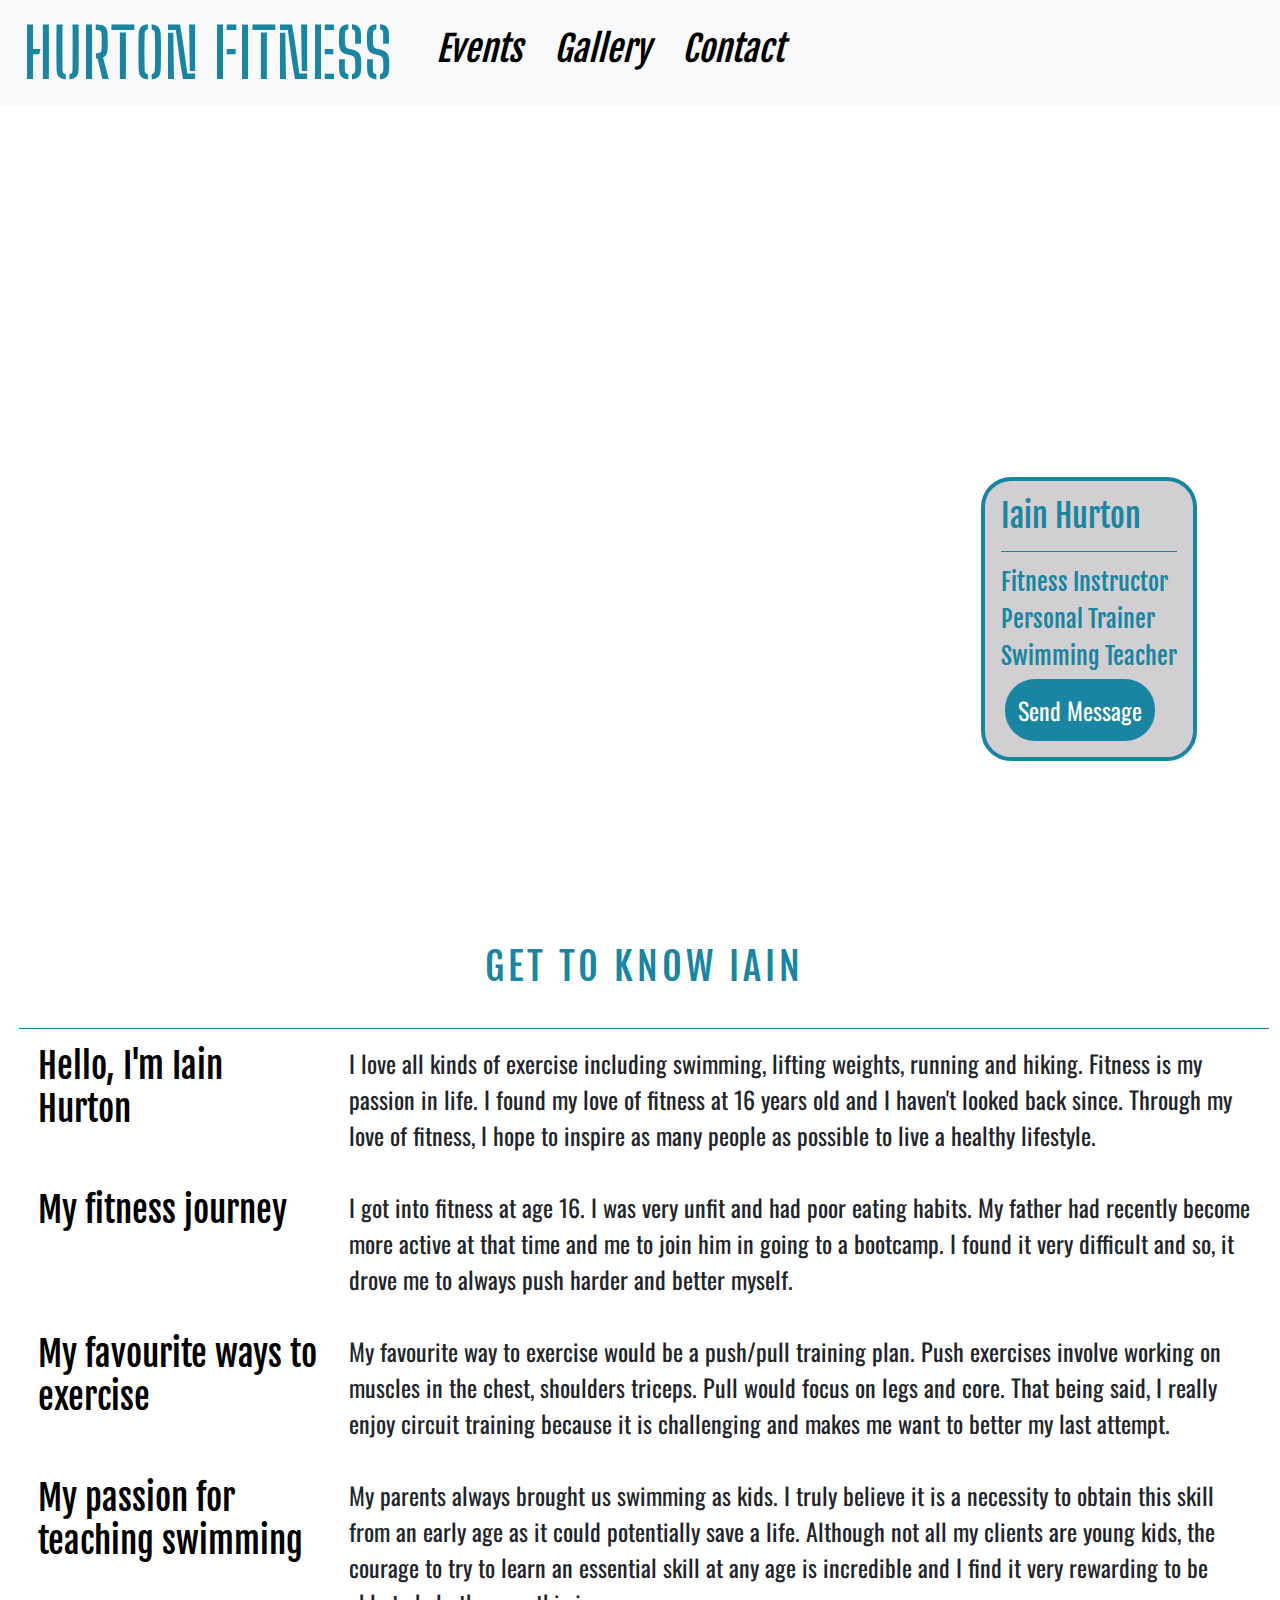
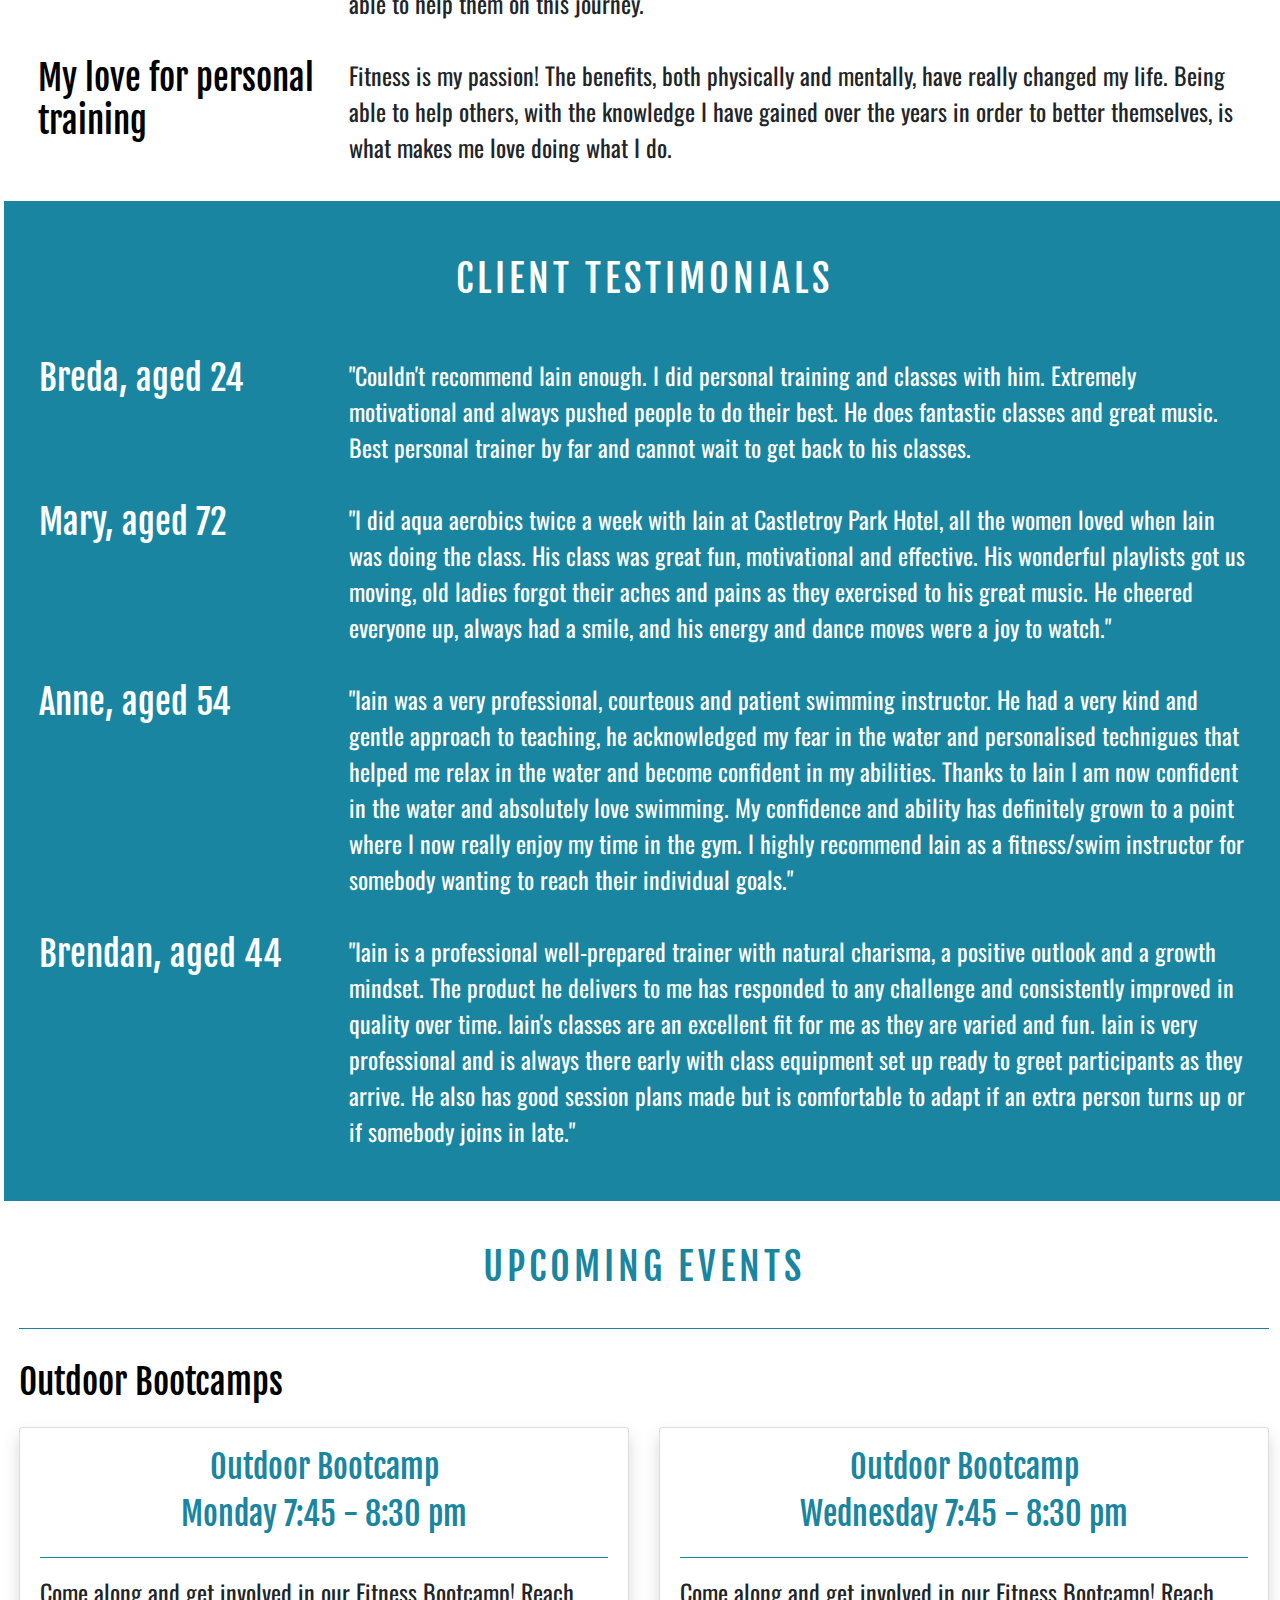
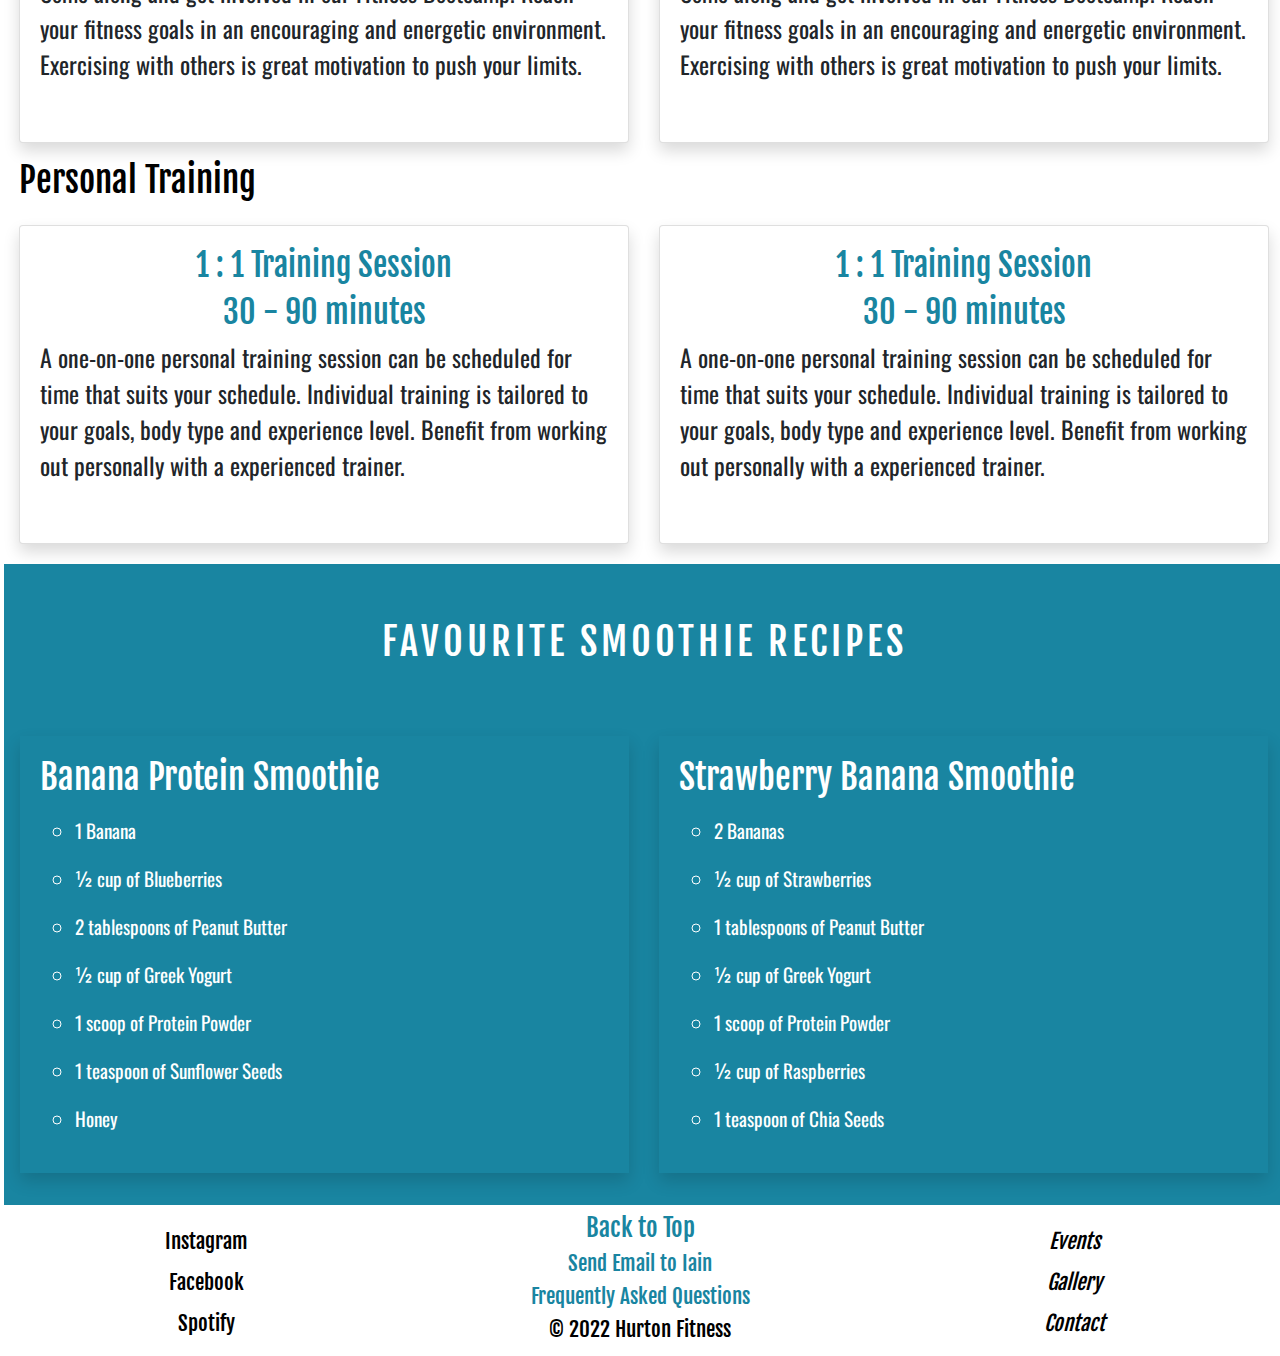
==== index.html @ 995b6e82 "Added FAQ page" ====
<!DOCTYPE html>
<html lang="en">

<head>
    <meta charset="UTF-8">
    <meta content="width=device-width, initial-scale=1.0" name="viewport">
    <meta name="description" content="Iain Hurton Fitness" />
    <meta name="keywords" content="fitness, iain, hurton, work, exercise, health" />
    <link rel="stylesheet" href="https://stackpath.bootstrapcdn.com/bootstrap/4.4.1/css/bootstrap.min.css" integrity="sha384-Vkoo8x4CGsO3+Hhxv8T/Q5PaXtkKtu6ug5TOeNV6gBiFeWPGFN9MuhOf23Q9Ifjh" crossorigin="anonymous">
    <link rel="stylesheet" href="https://use.fontawesome.com/releases/v5.15.4/css/all.css" integrity="sha384-DyZ88mC6Up2uqS4h/KRgHuoeGwBcD4Ng9SiP4dIRy0EXTlnuz47vAwmeGwVChigm" crossorigin="anonymous">
    <link href="assets/css/style.css" rel="stylesheet" type="text/css">
    <script src="https://code.jquery.com/jquery-3.4.1.slim.min.js">
    </script>
    <script src="https://cdn.jsdelivr.net/npm/popper.js@1.16.0/dist/umd/popper.min.js">
    </script>
    <link rel="stylesheet" href="https://cdnjs.cloudflare.com/ajax/libs/hover.css/2.1.1/css/hover-min.css" type="text/css" />
    <title>Hurton Fitness | Home</title>
</head>

<body>
    <!--=========== logo & nav bar -->
    <header>
        <nav class="navbar navbar-expand-lg navbar-light bg-light">
            <a href="index.html" id="logo">
                <h1 class="logo-style m-1">Hurton Fitness</h1>
            </a> <button aria-controls="navbarNav" aria-expanded="false" aria-label="Toggle navigation" class="navbar-toggler" data-target="#navbarNav" data-toggle="collapse" type="button"><span class="navbar-toggler-icon"></span></button>
            <div class="collapse navbar-collapse" id="navbarNav">
                <ul class="navbar-nav" id="top">
                    <li class="nav-item mr-3">
                        <a class="nav-link hvr-grow" href="events.html">
                            <h3><i class="fas fa-calendar-day"> Events</i></h3>
                        </a>
                    </li>
                    <li class="nav-item mr-3">
                        <a class="nav-link hvr-grow" href="gallery.html">
                            <h3><i class="fas fa-camera-retro"> Gallery</i></h3>
                        </a>
                    </li>
                    <li class="nav-item mr-3">
                        <a class="nav-link hvr-grow" href="contact.html">
                            <h3><i class="fas fa-envelope"> Contact</i></h3>
                        </a>
                    </li>
                </ul>
            </div>
        </nav>
    </header>

    <!--================ cover section -->
    <section id="cover-section">
        <div id="cover-image">
            <!--================= cover-text -->
            <div id="cover-text">
                <h4>Iain Hurton</h4>
                <hr>
                <h5>Fitness Instructor</h5>
                <h5>Personal Trainer</h5>
                <h5> Swimming Teacher</h5>
                <a href="https://www.instagram.com/hurtonsfitness/?hl=en" target="_blank" class="call-to-action mx-1 btn"><i class="fab fa-instagram"></i> Send Message</a>
            </div>
        </div>
    </section>

    <!--========== about -->
    <section class="about-section container-fluid m-1">
        <h2><i class="fa fa-heartbeat"></i> Get to Know Iain</h2>
        <hr>
        <div class="row m-1">
            <div class="col-12 col-md-3">
                <h3>Hello, I'm Iain Hurton</h3>
            </div>
            <div class="col-md-9">
                <p>I love all kinds of exercise including swimming, lifting weights, running and hiking. Fitness is my passion in life. I found my love of fitness at 16 years old and I haven't looked back since. Through my love of fitness, I hope to inspire as many people as possible to live a healthy lifestyle.</p>
            </div>
        </div>
        <div class="row m-1">
            <div class="col-12 col-md-3">
                <h3>My fitness journey</h3>
            </div>
            <div class="col-md-9">
                <p>I got into fitness at age 16. I was very unfit and had poor eating habits. My father had recently become more active at that time and me to join him in going to a bootcamp. I found it very difficult and so, it drove me to always push harder and better myself.</p>
            </div>
        </div>
        <div class="row m-1">
            <div class="col-12 col-md-3">
                <h3>My favourite ways to exercise</h3>
            </div>
            <div class="col-md-9">
                <p>My favourite way to exercise would be a push/pull training plan. Push exercises involve working on muscles in the chest, shoulders triceps. Pull would focus on legs and core. That being said, I really enjoy circuit training because it is challenging and makes me want to better my last attempt.</p>
            </div>
        </div>
        <div class="row m-1">
            <div class="col-12 col-md-3">
                <h3>My passion for teaching swimming</h3>
            </div>
            <div class="col-md-9">
                <p>My parents always brought us swimming as kids. I truly believe it is a necessity to obtain this skill from an early age as it could potentially save a life. Although not all my clients are young kids, the courage to try to learn an essential skill at any age is incredible and I find it very rewarding to be able to help them on this journey.</p>
            </div>
        </div>
        <div class="row m-1">
            <div class="col-12 col-md-3">
                <h3>My love for personal training</h3>
            </div>
            <div class="col-md-9">
                <p>Fitness is my passion! The benefits, both physically and mentally, have really changed my life. Being able to help others, with the knowledge I have gained over the years in order to better themselves, is what makes me love doing what I do.</p>
            </div>
        </div>
    </section>

    <!--========== testimonials -->
    <section class="testimonial-section container-fluid m-1">
        <h2><i class="fas fa-user-edit"></i> Client Testimonials</h2>
        <hr class="white">
        <div class="row m-1">
            <div class="col-12 col-md-3">
                <h3>Breda, aged 24</h3>
            </div>
            <div class="col-md-9">
                <p>"Couldn't recommend Iain enough. I did personal training and classes with him. Extremely motivational and always pushed people to do their best. He does fantastic classes and great music. Best personal trainer by far and cannot wait to get back to his classes.</p>
            </div>
        </div>
        <div class="row m-1">
            <div class="col-12 col-md-3">
                <h3>Mary, aged 72</h3>
            </div>
            <div class="col-md-9">
                <p>"I did aqua aerobics twice a week with Iain at Castletroy Park Hotel, all the women loved when Iain was doing the class. His class was great fun, motivational and effective. His wonderful playlists got us moving, old ladies forgot their aches and pains as they exercised to his great music. He cheered everyone up, always had a smile, and his energy and dance moves were a joy to watch."</p>
            </div>
        </div>
        <div class="row m-1">
            <div class="col-12 col-md-3">
                <h3>Anne, aged 54</h3>
            </div>
            <div class="col-md-9">
                <p>"Iain was a very professional, courteous and patient swimming instructor. He had a very kind and gentle approach to teaching, he acknowledged my fear in the water and personalised technigues that helped me relax in the water and become confident in my abilities. Thanks to Iain I am now confident in the water and absolutely love swimming. My confidence and ability has definitely grown to a point where I now really enjoy my time in the gym. I highly recommend Iain as a fitness/swim instructor for somebody wanting to reach their individual goals."</p>
            </div>
        </div>
        <div class="row m-1">
            <div class="col-12 col-md-3">
                <h3>Brendan, aged 44</h3>
            </div>
            <div class="col-md-9">
                <p>"Iain is a professional well-prepared trainer with natural charisma, a positive outlook and a growth mindset. The product he delivers to me has responded to any challenge and consistently improved in quality over time. Iain's classes are an excellent fit for me as they are varied and fun. Iain is very professional and is always there early with class equipment set up ready to greet participants as they arrive. He also has good session plans made but is comfortable to adapt if an extra person turns up or if somebody joins in late."</p>
            </div>
        </div>
    </section>

    <!--========== events -->
    <section class="event-section container-fluid m-1">
        <div class="row">
            <div class="col">
                <h2><i class="far fa-calendar-plus"></i> Upcoming Events</h2>
                <hr>
            </div>
        </div>
        <div class="row">
            <div class="col">
                <h3>Outdoor Bootcamps</h3>
            </div>
        </div>
        <div class="row">
            <div class="col-lg-6">
                <div class="card card-body shadow">
                    <h4>Outdoor Bootcamp</h4>
                    <h4>Monday 7:45 - 8:30 pm</h4>
                    <hr>
                    <p>Come along and get involved in our Fitness Bootcamp! Reach your fitness goals in an encouraging and energetic environment. Exercising with others is great motivation to push your limits.</p>
                    <img src="https://github.com/alandoherty95/IainHurtonFitness/blob/main/media/images/bootcamp4.jpg?raw=true" class="w-100 shadow-1-strong rounded mb-4" alt="" />
                </div>
            </div>
            <div class="col-lg-6">
                <div class="card card-body shadow">
                    <h4>Outdoor Bootcamp</h4>
                    <h4>Wednesday 7:45 - 8:30 pm</h4>
                    <hr>
                    <p>Come along and get involved in our Fitness Bootcamp! Reach your fitness goals in an encouraging and energetic environment. Exercising with others is great motivation to push your limits.</p>
                    <img src="https://github.com/alandoherty95/IainHurtonFitness/blob/main/media/images/bootcamp7.jpg?raw=true" class="w-100 shadow-1-strong rounded mb-4" alt="" />
                </div>
            </div>
        </div>
        <div class="row">
            <div class="col">
                <h3>Personal Training</h3>
            </div>
        </div>
        <div class="row">
            <div class="col-lg-6">
                <div class="card card-body shadow">
                    <h4>1 : 1 Training Session</h4>
                    <h4>30 - 90 minutes</h4>
                    <p>A one-on-one personal training session can be scheduled for time that suits your schedule. Individual training is tailored to your goals, body type and experience level. Benefit from working out personally with a experienced trainer.</p>
                    <img src="https://github.com/alandoherty95/Hurton-Fitness-2022/blob/master/assets/images/hurton-fitness-logo.png?raw=true" class="w-100 shadow-1-strong rounded mb-4" alt="" />
                </div>
            </div>
            <div class="col-lg-6">
                <div class="card card-body shadow">
                    <h4>1 : 1 Training Session</h4>
                    <h4>30 - 90 minutes</h4>
                    <p>A one-on-one personal training session can be scheduled for time that suits your schedule. Individual training is tailored to your goals, body type and experience level. Benefit from working out personally with a experienced trainer.</p>
                    <img src="https://github.com/alandoherty95/Hurton-Fitness-2022/blob/master/assets/images/hurton-fitness-logo.png?raw=true" class="w-100 shadow-1-strong rounded mb-4" alt="" />
                </div>
            </div>
        </div>
    </section>

    <!--========== recipes -->
    <section class="recipe-section container-fluid m-1">
        <div class="row">
            <div class="col">
                <h2><i class="fa fa-heart"></i> Favourite Smoothie Recipes</h2>
                <hr>
            </div>
        </div>
        <div class="row">
            <div class="col-lg-6">
                <div class="card-body shadow">
                    <h3>Banana Protein Smoothie</h3>
                    <ul class="ingredients">
                        <li>1 Banana</li>
                        <li>½ cup of Blueberries</li>
                        <li>2 tablespoons of Peanut Butter</li>
                        <li>½ cup of Greek Yogurt</li>
                        <li>1 scoop of Protein Powder</li>
                        <li>1 teaspoon of Sunflower Seeds</li>
                        <li>Honey</li>
                    </ul>
                </div>
            </div>
            <div class="col-lg-6">
                <div class="card-body shadow">
                    <h3>Strawberry Banana Smoothie</h3>
                    <ul class="ingredients">
                        <li>2 Bananas</li>
                        <li>½ cup of Strawberries</li>
                        <li>1 tablespoons of Peanut Butter</li>
                        <li>½ cup of Greek Yogurt</li>
                        <li>1 scoop of Protein Powder</li>
                        <li>½ cup of Raspberries</li>
                        <li>1 teaspoon of Chia Seeds</li>
                    </ul>
                </div>
            </div>
        </div>
    </section>

    <!--========== footer -->
    <footer id="footer">
        <div class="row footer-links">
            <div class="col-12 col-md-4">
                <ul>
                    <li>
                        <a href="https://www.instagram.com/hurtonsfitness/?hl=en" target="_blank" class="hvr-grow">
                            <h6><i class="fab fa-instagram"></i> Instagram</h6>
                        </a>
                    </li>
                    <li>
                        <a href="https://www.facebook.com/pages/category/Personal-Blog/Iain-Hurton-Fitness-2181026858613543/" target="_blank" class="hvr-grow">
                            <h6><i class="fab fa-facebook"></i> Facebook</h6>
                        </a>
                    </li>
                    <li>
                        <a href="https://open.spotify.com/playlist/59xQzFKBIph1NGVyC7e1zB?si=zeuUQVdgRg-gATAyl1OJbg" target="_blank" class="hvr-grow">
                            <h6><i class="fab fa-spotify"></i> Spotify</h6>
                        </a>
                    </li>
                </ul>
            </div>
            <div class="col-12 col-md-4">
                <h6><a class="back-to-top hvr-grow" href="#top">Back to Top</a></h6>
                <h6><a href="mailto:alandoherty95@gmail.com" class="hvr-grow">Send Email to Iain</a></h6>
                <h6><a class="hvr-grow" href="faq.html">Frequently Asked Questions</a></h6>
                <h6>© 2022 Hurton Fitness</h6>
            </div>
            <div class="col-12 col-md-4">
                <ul>
                    <li>
                        <a class="hvr-grow" href="events.html">
                            <h6><i class="fas fa-calendar-day"> Events</i></h6>
                        </a>
                    </li>
                    <li>
                        <a class="hvr-grow" href="gallery.html">
                            <h6><i class="fas fa-camera-retro"> Gallery</i></h6>
                        </a>
                    </li>
                    <li>
                        <a class="hvr-grow" href="contact.html">
                            <h6><i class="fas fa-envelope"> Contact</i></h6>
                        </a>
                    </li>
                </ul>
            </div>
        </div>
    </footer>
</body>

</html>
---- assets/css/style.css ----
@import url('https://fonts.googleapis.com/css2?family=Big+Shoulders+Stencil+Text&family=Fjalla+One&family=Oswald&display=swap');

* {
    margin: 0;
    padding: 0;
    border: 0;
}

hr {
    height: 1px;
    background-color: #1985A1;
    border: none;
}

header {
    width: 100%;
}

body {
    font-family: 'Oswald', sans-serif;
}

h1 {
    text-transform: uppercase;
    font-family: 'Big Shoulders Stencil Text', cursive;
    font-size: 4em;
}

h2 {
    color: #1985A1;
    font-family: 'Fjalla One', sans-serif;
    font-size: 2.4em;
    margin: 1em;
    letter-spacing: 4px;
    text-transform: uppercase;
    text-align: center;
}

h3 {
    color: black;
    font-family: 'Fjalla One', sans-serif;
    font-size: 2.2em;
    text-align: left;
}

h4 {
    color: #1985A1;
    font-family: 'Fjalla One', sans-serif;
    font-size: 2em;
}

h5 {
    color: #1985A1;
    font-family: 'Fjalla One', sans-serif;
    font-size: 1.5em;
}

h6 {
    color: black;
    font-family: 'Fjalla One', sans-serif;
    font-size: 1.3em;
}

p {
    font-size: 1.5em;
    text-align: left;
}

.hvr-grow :hover {
    color: #1985A1;
}

.styled-heading {
    color: #1985A1;
}

/*-----------logo & nav bar --*/
#logo {
    text-decoration: none;
    color: #1985A1;
    padding-left: 0.2em;
    padding-right: 2em;
}

#logo a {
    text-decoration: none;
}

#logo a:link,
#logo a:visited,
#logo a:hover,
#logo a:active {
    text-decoration: none;
}

/*-- inspiration from https: //www.w3schools.com/css/css_rwd_mediaqueries.asp --*/
@media only screen and (max-width: 600px) {
    h1 {
        font-size: 30px;
    }
}

@media only screen and (min-width: 600px) {
    h1 {
        font-size: 40px;
    }
}

@media only screen and (min-width: 768px) {
    h1 {
        font-size: 50px;
    }
}

@media only screen and (min-width: 992px) {
    h1 {
        font-size: 60px;
    }
}

@media only screen and (min-width: 1200px) {
    h1 {
        font-size: 68px;
    }
}

/*-- inspiration from https://getbootstrap.com/docs/4.0/components/navbar/ --*/
.navbar-toggler-icon {
    display: inline-block;
    width: 1.5em;
    height: 1.5em;
    vertical-align: middle;
    background: no-repeat center center;
    background-size: 100% 100%;
}

.navbar-toggler {
    padding: .25em .75em;
    font-size: 1.25em;
    line-height: 1;
    background-color: transparent;
    border: 0.1em solid transparent;
    border-radius: .25em;
}

.nav-link li {
    list-style: none;
    margin: 1.2em;
    padding: 1em;
    letter-spacing: 0.2em;
    font-size: 1.3em;
    list-style-type: none;
    color: #1985A1;
}

.navbar-collapse {
    float: right;
}

/*----------- index.html -*/

/*-------- top section -*/

#cover-section {
    overflow: hidden;
    position: relative;
    height: auto;
    width: 100%;
}

/* Buttons */

.call-to-action {
    background: #1985A1;
    color: #ffffff;
    border-radius: 30px;
    padding: 0.5em;
    font-size: 1.5em;
}

.call-to-action:hover,
.call-to-action:active,
.call-to-action:focus {
    background: #ffffff;
    color: #1985A1;
}

#cover-image {
    width: 100%;
    height: 50em;
    background-image: url("https://raw.githubusercontent.com/alandoherty95/Hurton-Fitness-2022/master/assets/images/spartan6.jpg");
    animation-name: hero-zoom;
    animation-duration: 4s;
    animation-fill-mode: forwards;
    background-repeat: no-repeat;
    background-size: cover;
    background-position: center;
    position: relative;
}

@keyframes hero-zoom {
    from {
        transform: scale(1);
    }

    to {
        transform: scale(1.08);
    }
}

/*--------------- cover section -*/

#cover-text {
    padding: 1em;
    margin: 1.2em;
    border-radius: 30px;
    border: 0.3em solid #1985A1;
    background-color: rgb(197, 195, 198, 0.8);
    position: absolute;
    top: 22em;
    right: 4em;
}

/*---------------------- about section -*/


/*------- testimonial section -*/

.testimonial-section {
    background-color: #1985A1;
    color: white;
    height: auto;
    padding: 1em;
}


.testimonial-section h2,
.testimonial-section h3 {
    color: white;
}

.row .col-md-6 p {
    font-size: 1.4em;
    border: 0.1em solid #ffffff;
    padding: 0.3em;
    margin: 0.2em;
}

/*------------------events section-*/


/*-------------- smoothie recipes -*/
.recipe-section {
    background-color: #1985A1;
    color: white;
    height: auto;
    padding: 1em;
}


.recipe-section h2,
.recipe-section h3 {
    color: white;
}

.recipe-section ul {
    list-style-type: circle;
    text-align: left;
    margin: 1em;
}

.recipe-section li {
    margin: 1em;
    font-size: 1.2em;
}

.social-links a:hover {
    text-transform: none;
}

/*----------- 3 reasons for exercising -*/


/*---------------------- events.html -*/

#events-top-section {
    overflow: hidden;
    position: relative;
    height: auto;
    width: 100%;
}

/*----------------- footer -*/

.footer {
    width: 100%;
    padding-bottom: 1em;
}

.row {
    padding-bottom: 1em;
    text-align: center;
}

.col-sm-8 h2 {
    padding-top: 1em;
    font-size: 2em;
}

.col-sm-8 h3 {
    font-size: 1.2em;
}

.footer-links {
    font-size: 1em;
    padding: 0.25em;
    text-decoration: none;
}

.footer-links li {
    list-style: none;
    margin-top: 1em;
}

.footer-links a {
    text-decoration: none;
    color: #1985A1;
}

.footer-links a:visited {
    text-decoration: none;
}

#footer-pages {
    font-size: 1em;
    padding: 0.25em;
    text-decoration: none;
    list-style: none;
}

#footer-pages li a:visited {
    text-decoration: none;
}

.col-sm-4 {
    text-decoration: none;
    text-align: center;
}

.col-sm-4 h4 {
    font-size: 1.2em;
    padding: 0.5em;
}

.col-sm-4 a {
    padding: 0.25em;
    margin-top: 1em;
    color: #1985A1;
}

.back-to-top {
    font-size: 1.2em;
    padding: 0.5em;
    color: #1985A1;
}

.back-to-top a:hover {
    text-decoration: none;
}
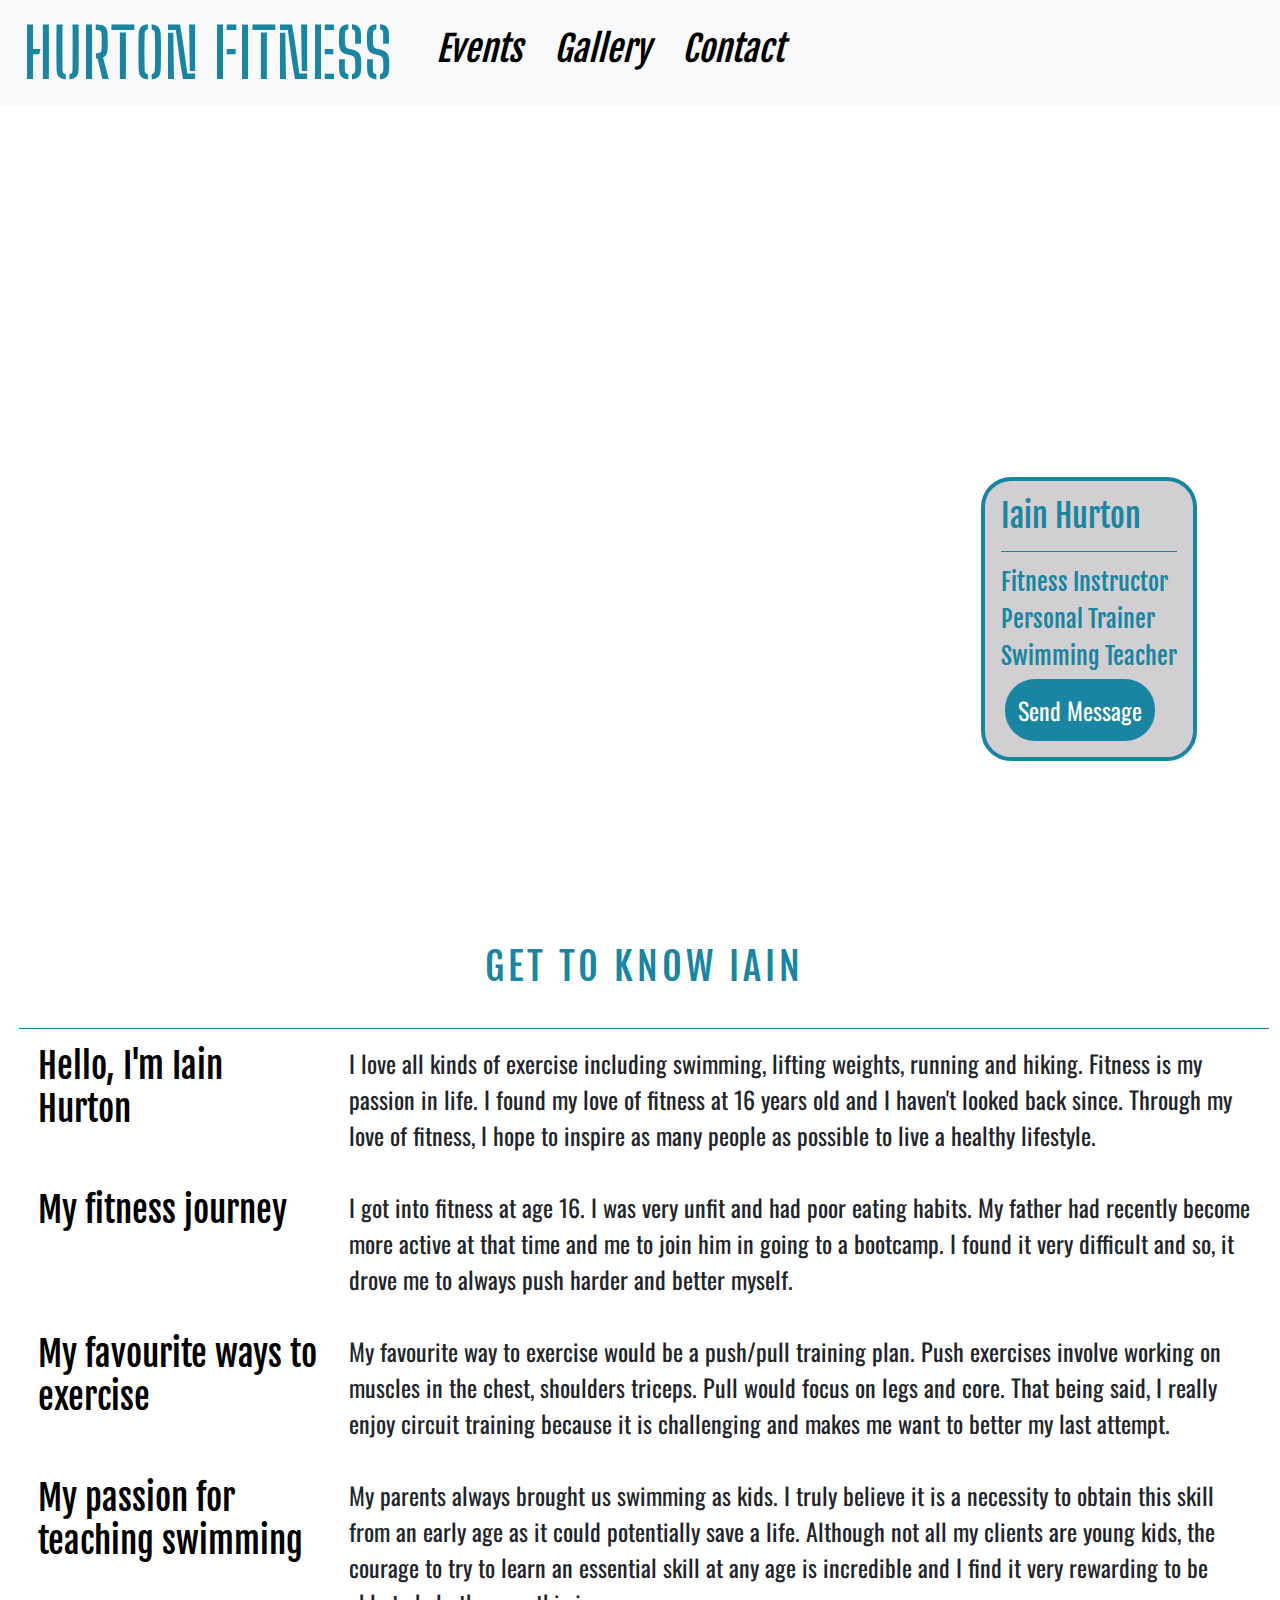
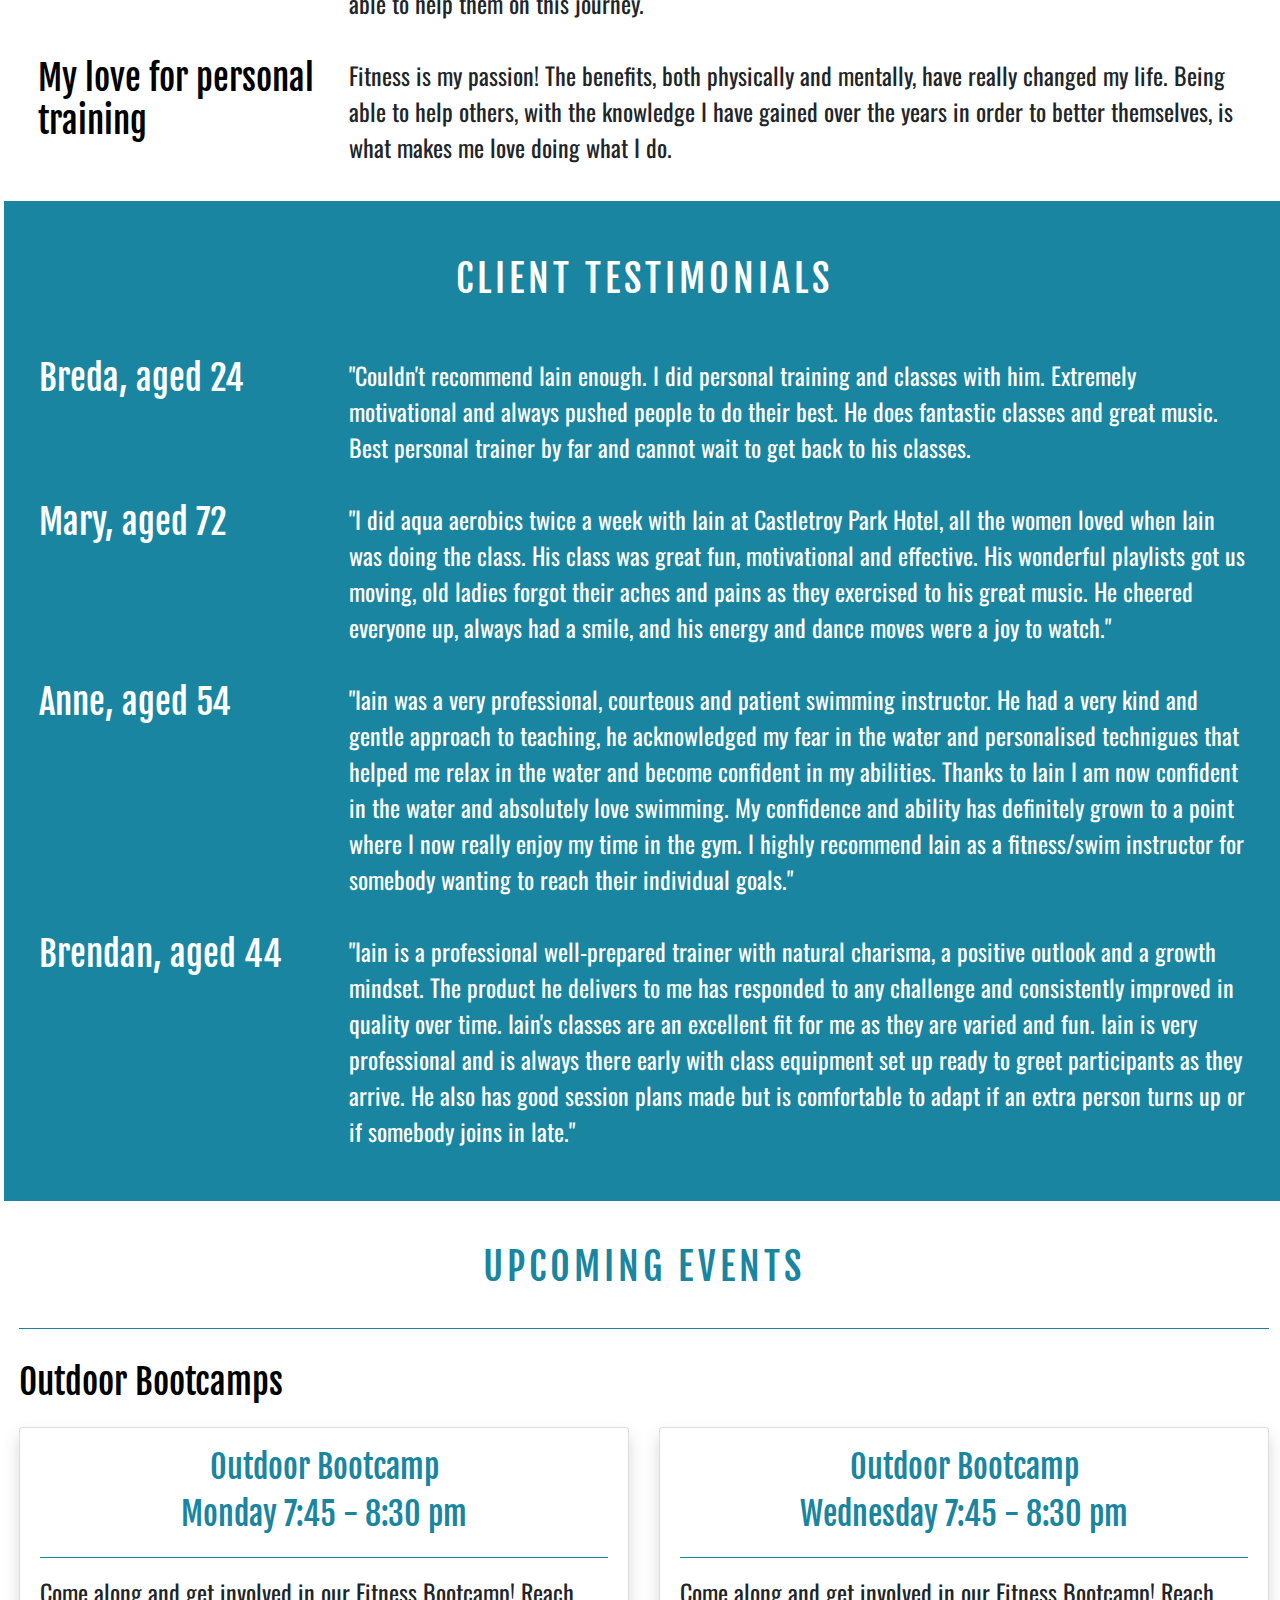
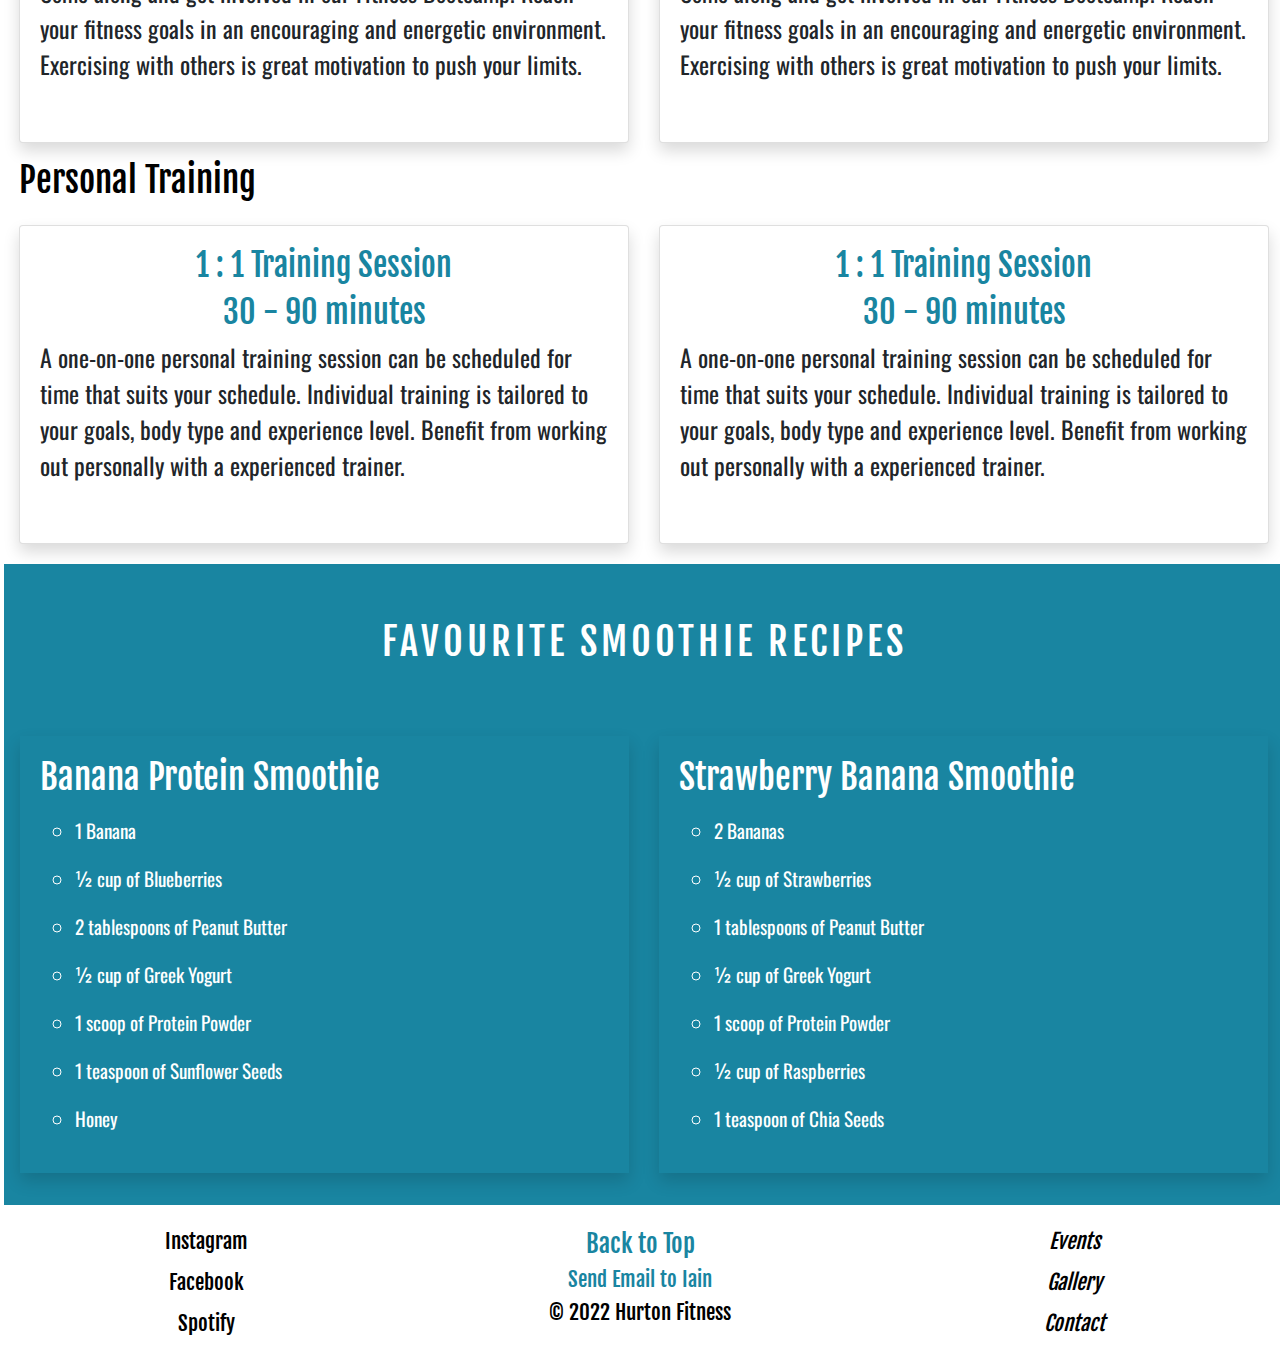
==== commit 0d053f7e: "Updated footer" ====
--- a/index.html
+++ b/index.html
@@ -5,7 +5,7 @@
     <meta charset="UTF-8">
     <meta content="width=device-width, initial-scale=1.0" name="viewport">
     <meta name="description" content="Iain Hurton Fitness" />
-    <meta name="keywords" content="fitness, iain, hurton, work, exercise, health" />
+    <meta name="keywords" content="fitness, iain, hurton, work, exercise, health, bootcamp, fit, healthy, swimming" />
     <link rel="stylesheet" href="https://stackpath.bootstrapcdn.com/bootstrap/4.4.1/css/bootstrap.min.css" integrity="sha384-Vkoo8x4CGsO3+Hhxv8T/Q5PaXtkKtu6ug5TOeNV6gBiFeWPGFN9MuhOf23Q9Ifjh" crossorigin="anonymous">
     <link rel="stylesheet" href="https://use.fontawesome.com/releases/v5.15.4/css/all.css" integrity="sha384-DyZ88mC6Up2uqS4h/KRgHuoeGwBcD4Ng9SiP4dIRy0EXTlnuz47vAwmeGwVChigm" crossorigin="anonymous">
     <link href="assets/css/style.css" rel="stylesheet" type="text/css">
@@ -265,10 +265,9 @@
                     </li>
                 </ul>
             </div>
-            <div class="col-12 col-md-4">
+            <div class="col-12 col-md-4 my-3">
                 <h6><a class="back-to-top hvr-grow" href="#top">Back to Top</a></h6>
                 <h6><a href="mailto:alandoherty95@gmail.com" class="hvr-grow">Send Email to Iain</a></h6>
-                <h6><a class="hvr-grow" href="faq.html">Frequently Asked Questions</a></h6>
                 <h6>© 2022 Hurton Fitness</h6>
             </div>
             <div class="col-12 col-md-4">
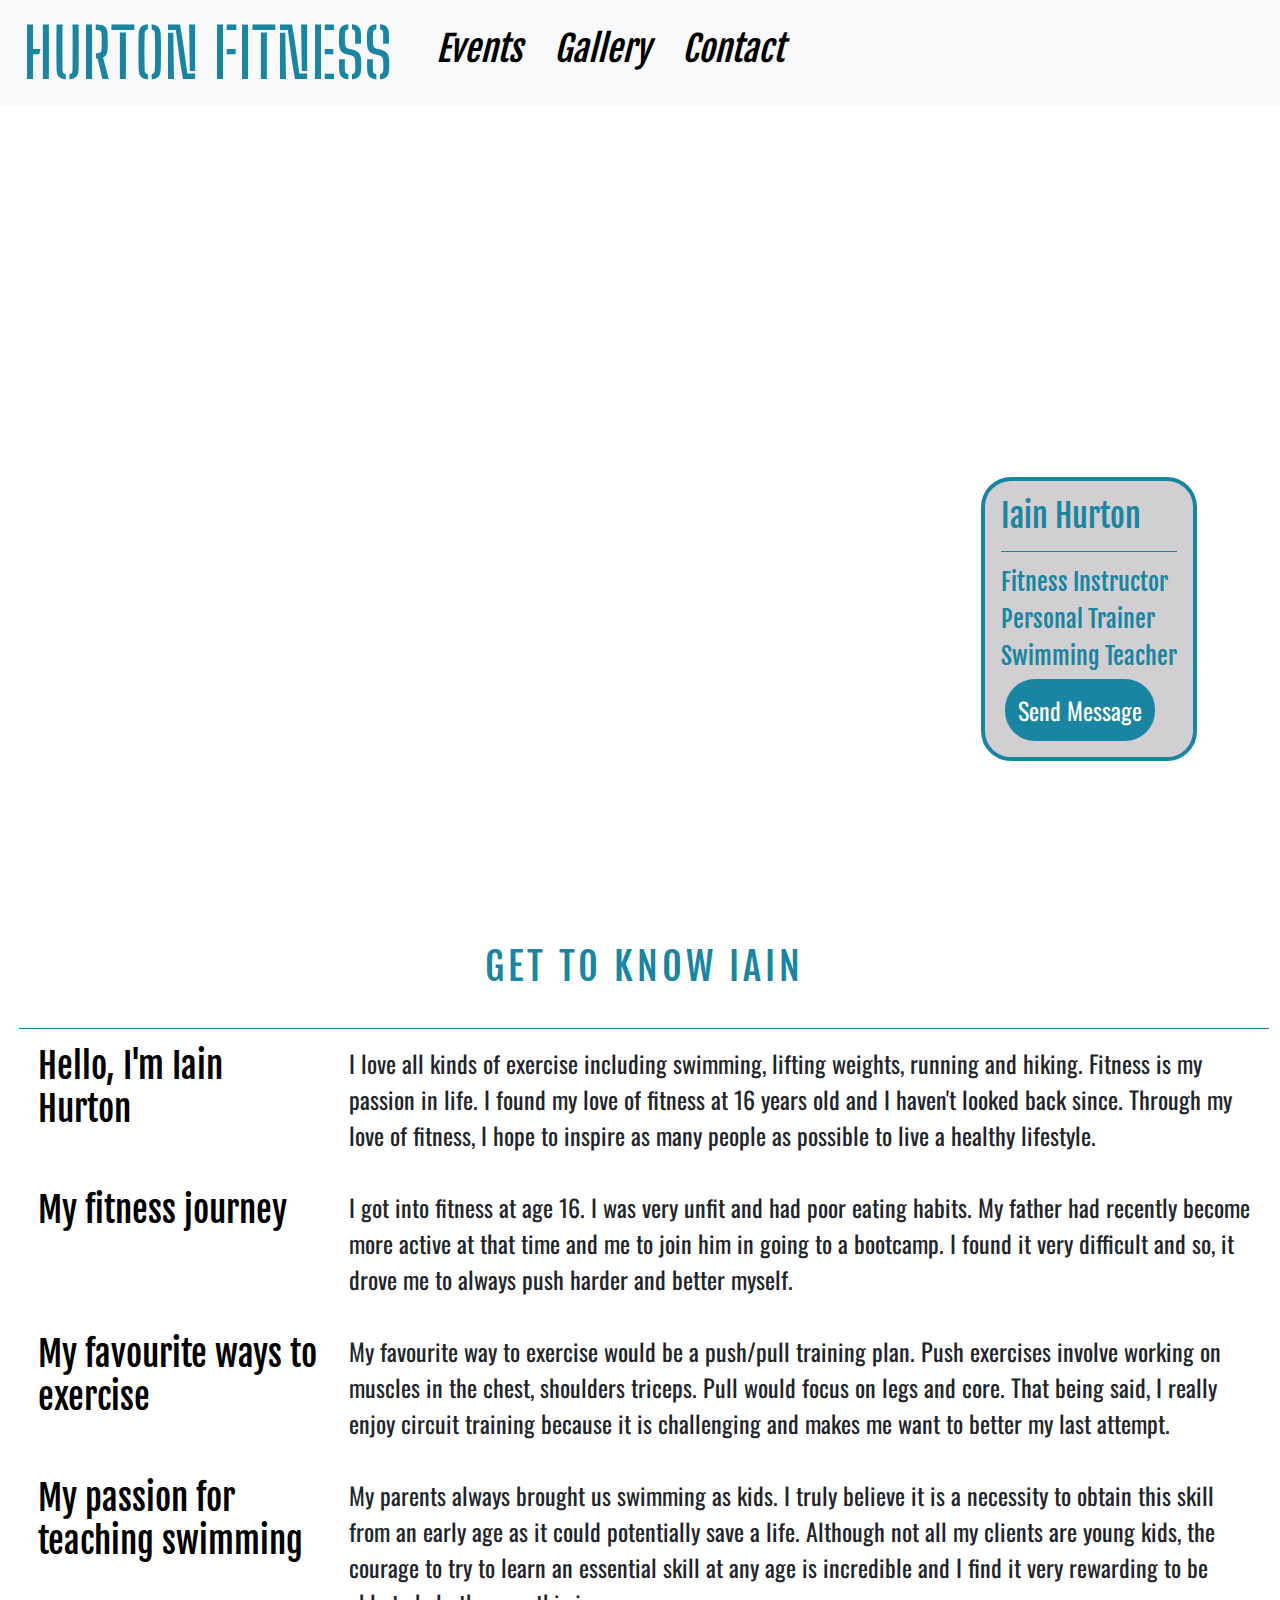
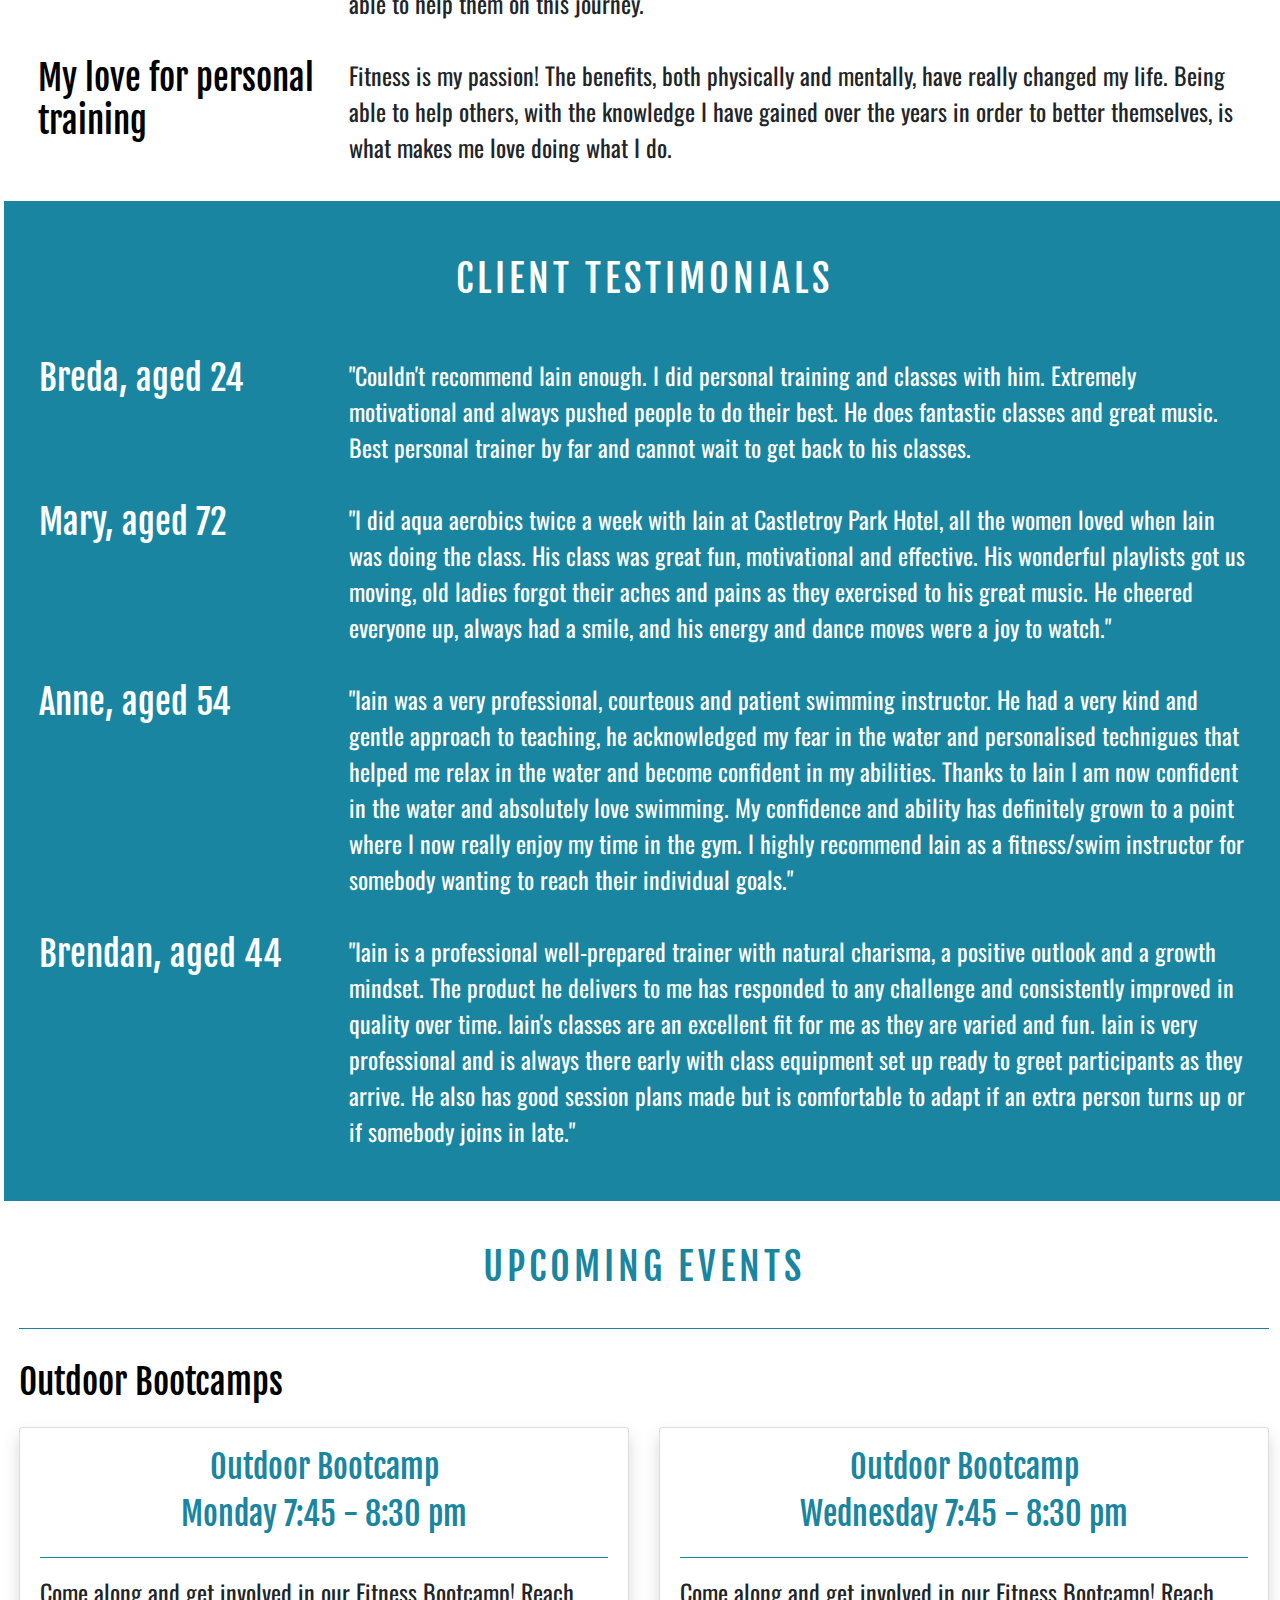
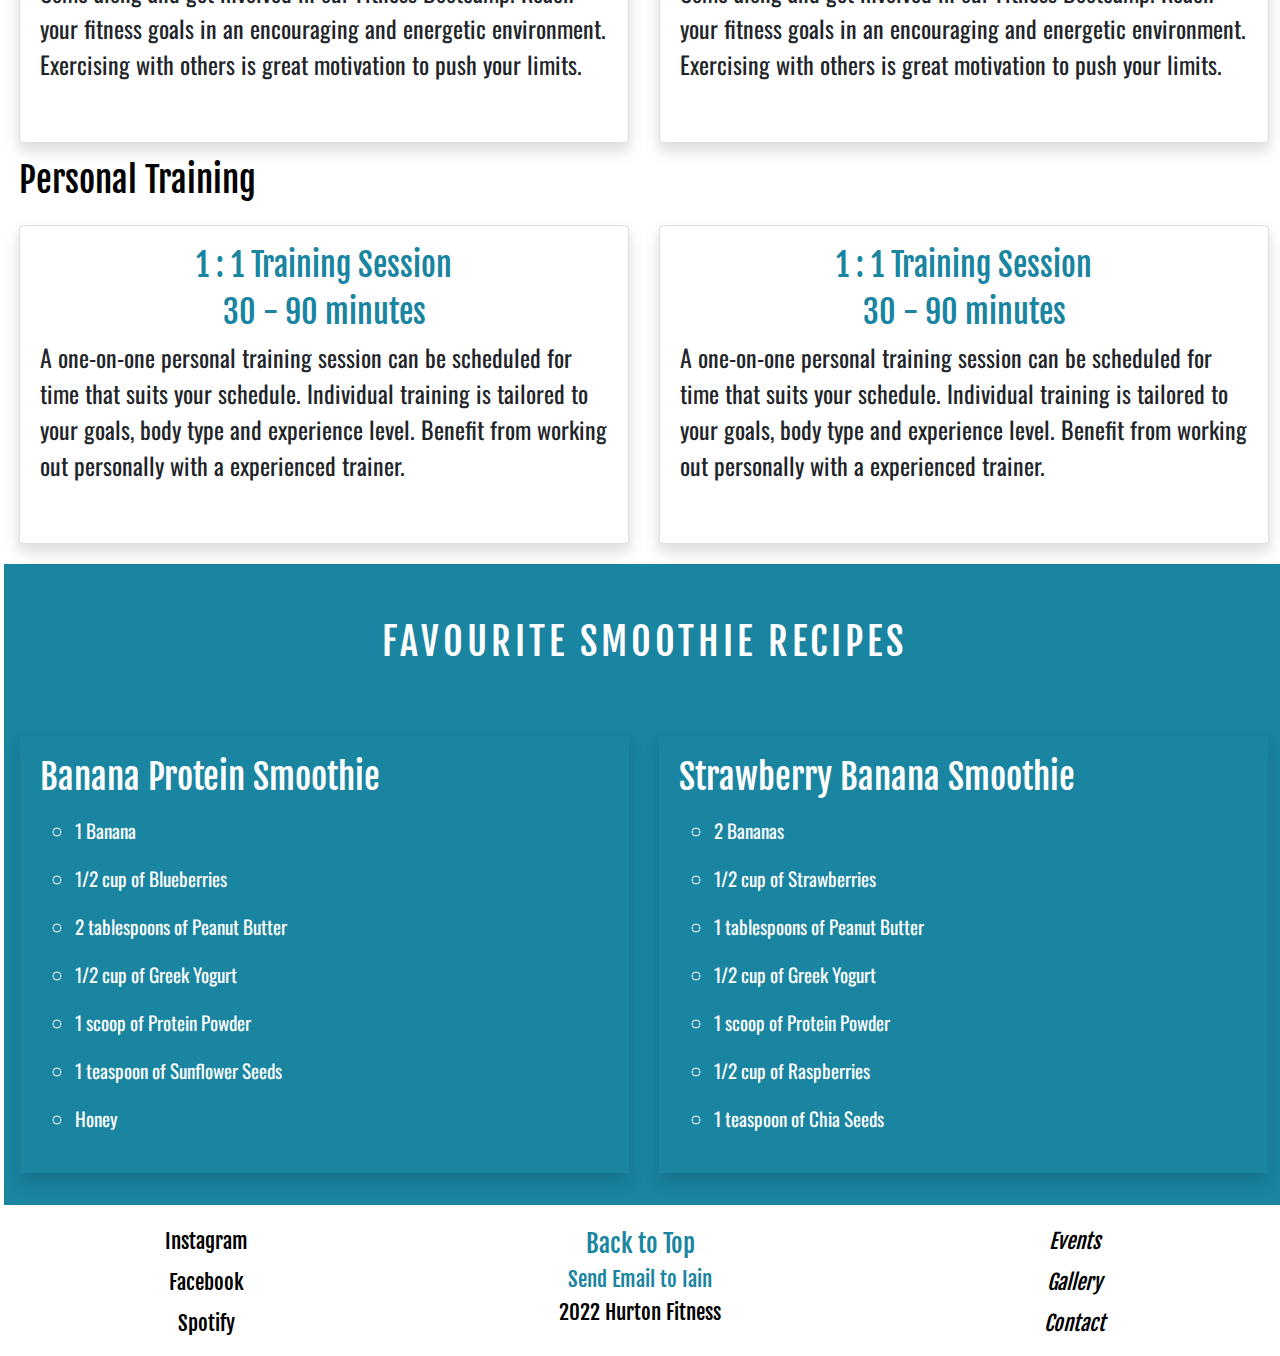
==== commit f79501e1: "Validated html pages" ====
--- a/index.html
+++ b/index.html
@@ -217,9 +217,9 @@
                     <h3>Banana Protein Smoothie</h3>
                     <ul class="ingredients">
                         <li>1 Banana</li>
-                        <li>½ cup of Blueberries</li>
+                        <li>1/2 cup of Blueberries</li>
                         <li>2 tablespoons of Peanut Butter</li>
-                        <li>½ cup of Greek Yogurt</li>
+                        <li>1/2 cup of Greek Yogurt</li>
                         <li>1 scoop of Protein Powder</li>
                         <li>1 teaspoon of Sunflower Seeds</li>
                         <li>Honey</li>
@@ -231,11 +231,11 @@
                     <h3>Strawberry Banana Smoothie</h3>
                     <ul class="ingredients">
                         <li>2 Bananas</li>
-                        <li>½ cup of Strawberries</li>
+                        <li>1/2 cup of Strawberries</li>
                         <li>1 tablespoons of Peanut Butter</li>
-                        <li>½ cup of Greek Yogurt</li>
+                        <li>1/2 cup of Greek Yogurt</li>
                         <li>1 scoop of Protein Powder</li>
-                        <li>½ cup of Raspberries</li>
+                        <li>1/2 cup of Raspberries</li>
                         <li>1 teaspoon of Chia Seeds</li>
                     </ul>
                 </div>
@@ -268,7 +268,7 @@
             <div class="col-12 col-md-4 my-3">
                 <h6><a class="back-to-top hvr-grow" href="#top">Back to Top</a></h6>
                 <h6><a href="mailto:alandoherty95@gmail.com" class="hvr-grow">Send Email to Iain</a></h6>
-                <h6>© 2022 Hurton Fitness</h6>
+                <h6>2022 Hurton Fitness</h6>
             </div>
             <div class="col-12 col-md-4">
                 <ul>
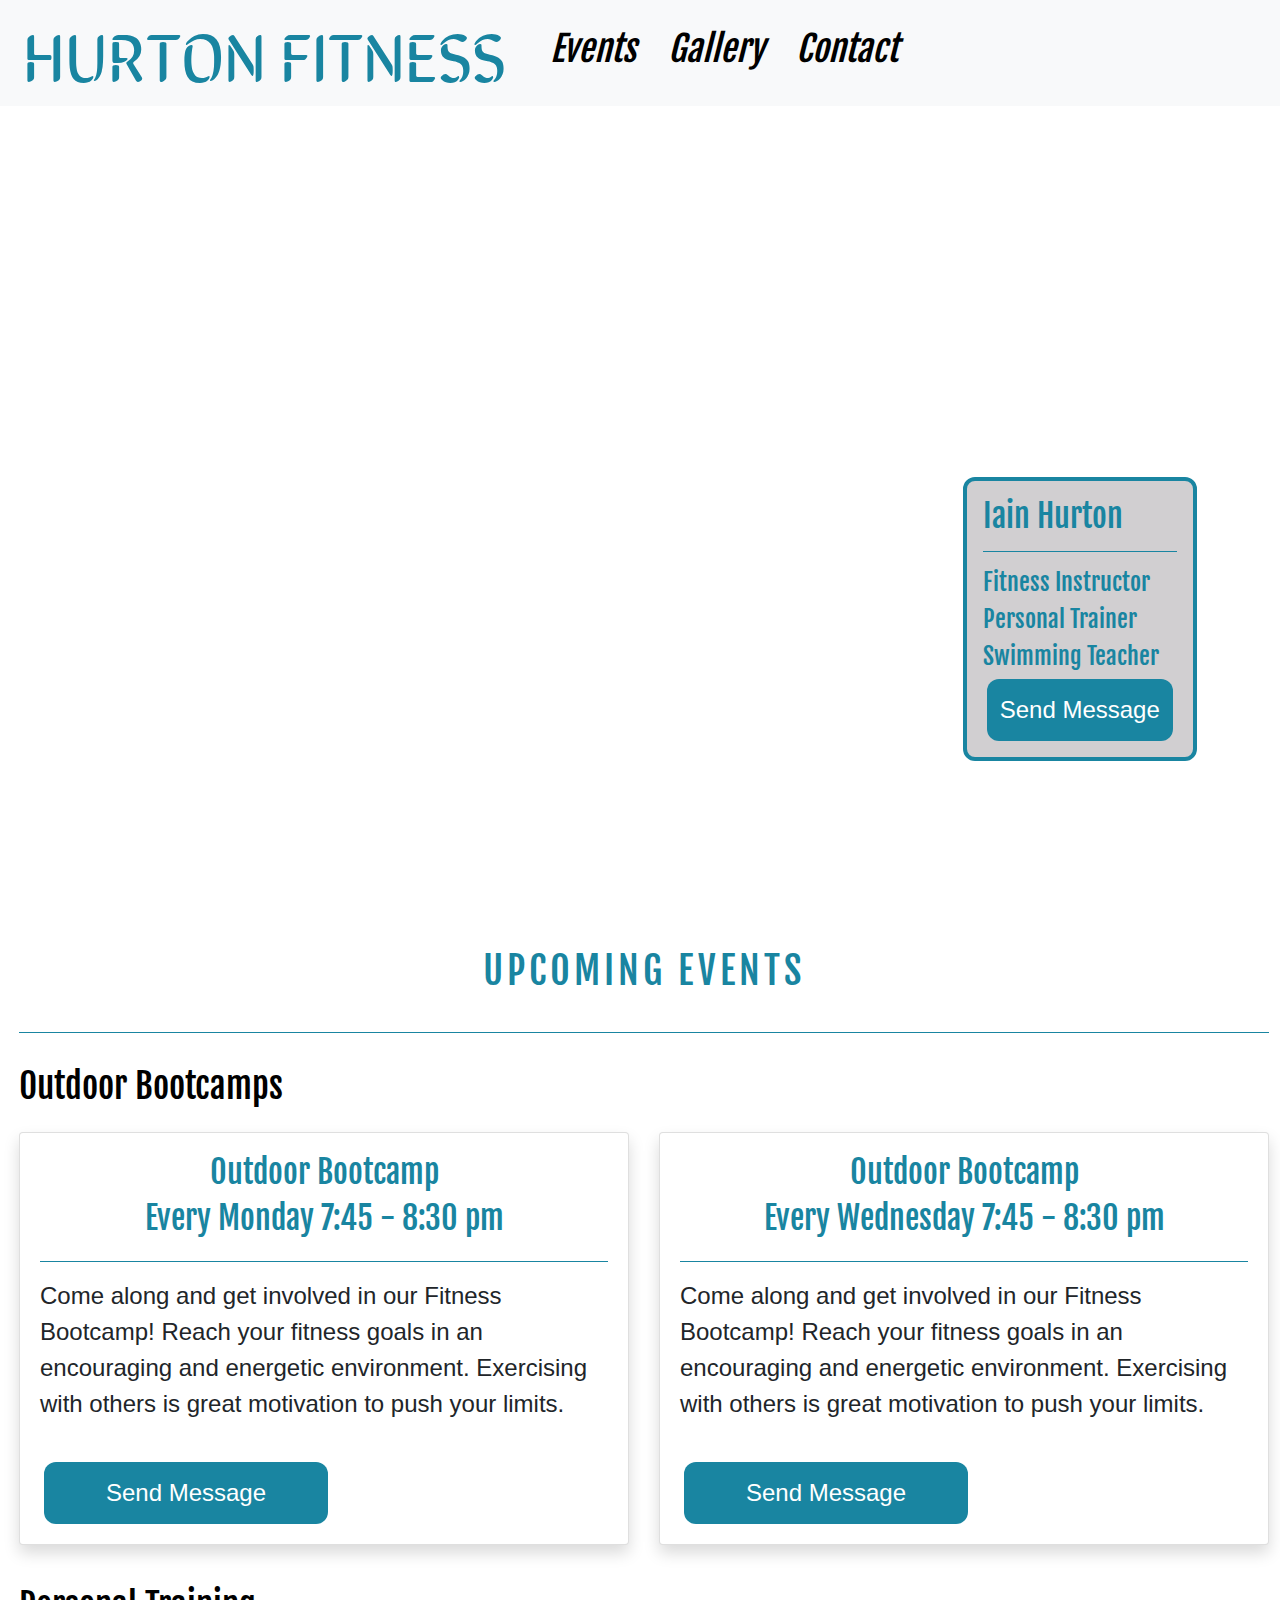
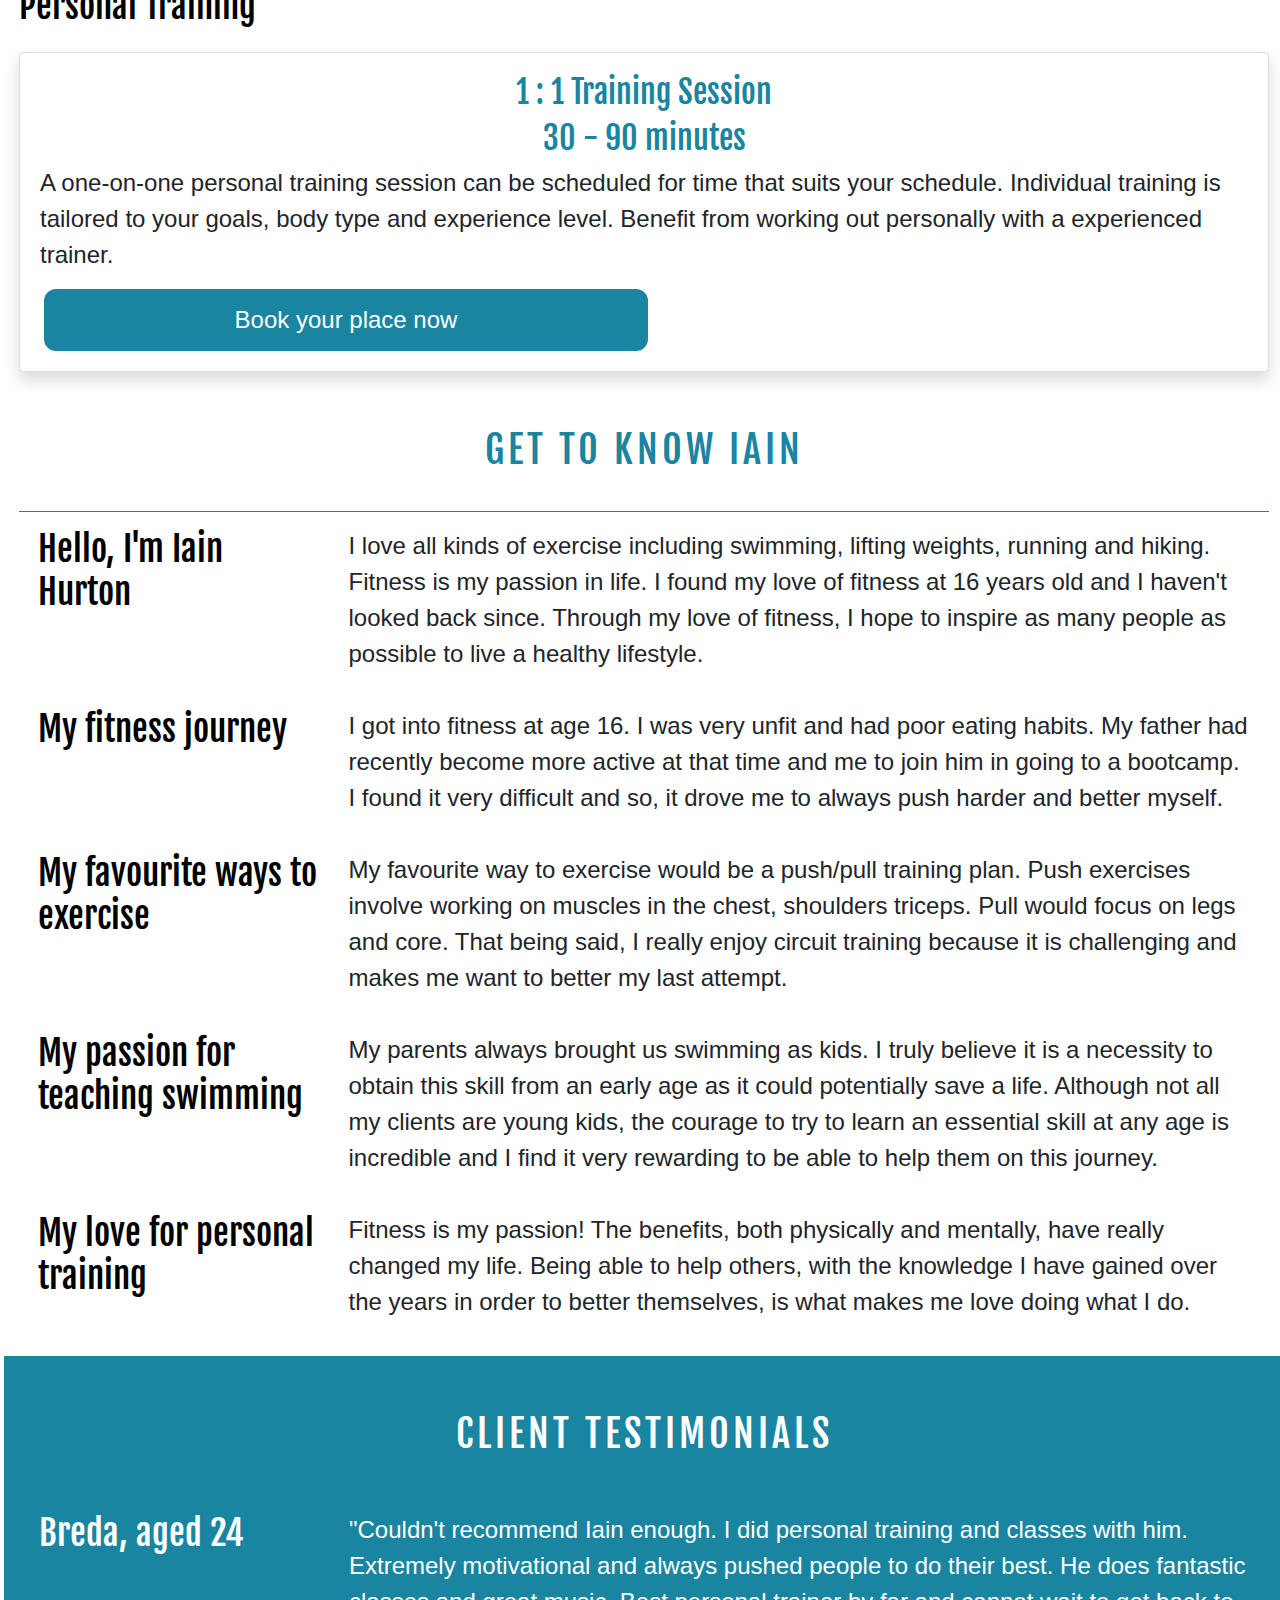
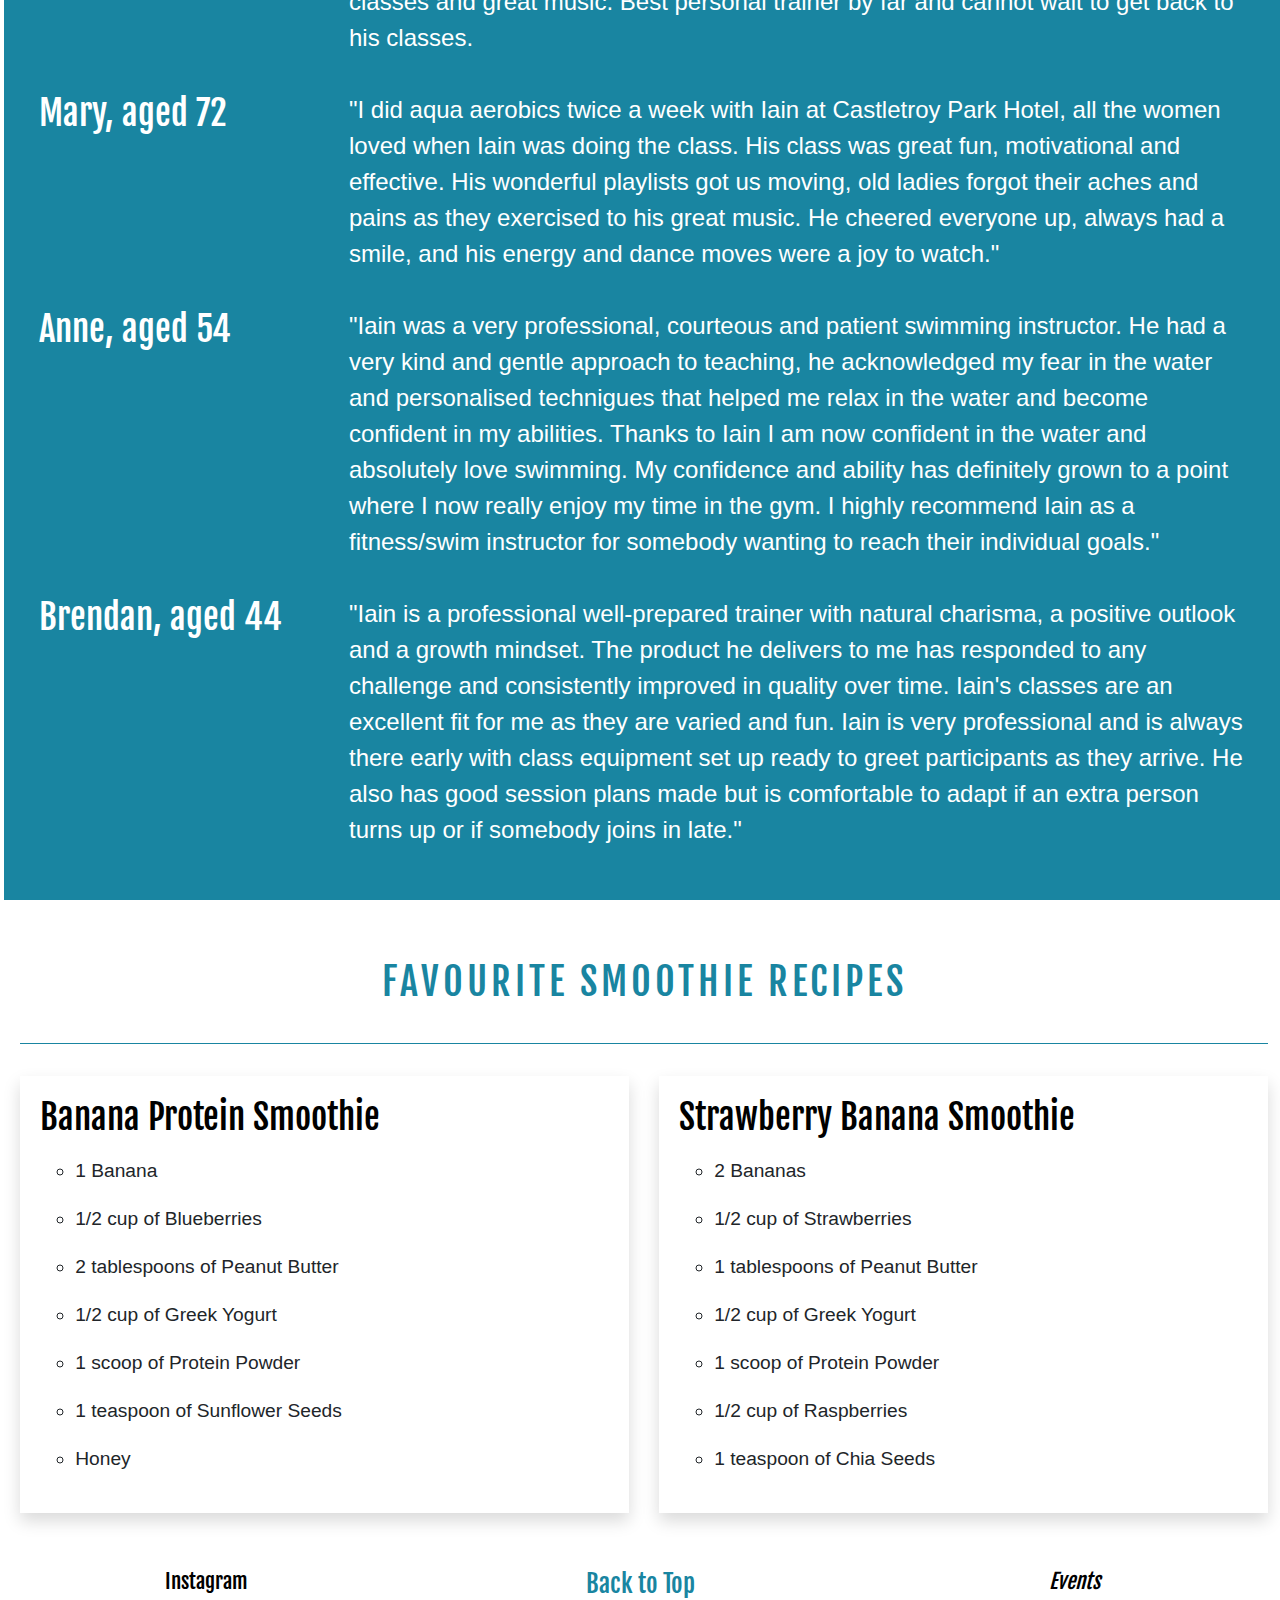
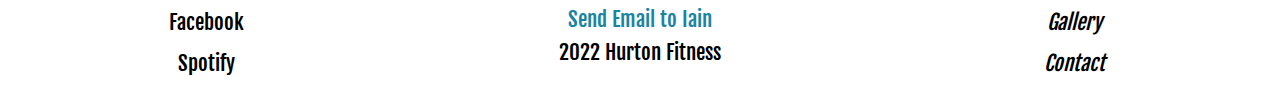
==== commit 36e7b3fc: "Added contact buttons" ====
--- a/index.html
+++ b/index.html
@@ -61,6 +61,58 @@
         </div>
     </section>
 
+    <!--========== events -->
+    <section class="event-section container-fluid m-1">
+        <div class="row">
+            <div class="col">
+                <h2><i class="far fa-calendar-plus"></i> Upcoming Events</h2>
+                <hr>
+            </div>
+        </div>
+        <div class="row">
+            <div class="col">
+                <h3>Outdoor Bootcamps</h3>
+            </div>
+        </div>
+        <div class="row">
+            <div class="col-lg-6">
+                <div class="card card-body shadow">
+                    <h4>Outdoor Bootcamp</h4>
+                    <h4>Every Monday 7:45 - 8:30 pm</h4>
+                    <hr>
+                    <p>Come along and get involved in our Fitness Bootcamp! Reach your fitness goals in an encouraging and energetic environment. Exercising with others is great motivation to push your limits.</p>
+                    <img src="https://github.com/alandoherty95/IainHurtonFitness/blob/main/media/images/bootcamp4.jpg?raw=true" class="w-100 shadow-1-strong rounded mb-4" alt="" />
+                    <a href="https://www.instagram.com/hurtonsfitness/?hl=en" target="_blank" class="call-to-action2 mx-1 btn"><i class="fab fa-instagram"></i> Send Message</a>
+                </div>
+            </div>
+            <div class="col-lg-6">
+                <div class="card card-body shadow">
+                    <h4>Outdoor Bootcamp</h4>
+                    <h4>Every Wednesday 7:45 - 8:30 pm</h4>
+                    <hr>
+                    <p>Come along and get involved in our Fitness Bootcamp! Reach your fitness goals in an encouraging and energetic environment. Exercising with others is great motivation to push your limits.</p>
+                    <img src="https://github.com/alandoherty95/IainHurtonFitness/blob/main/media/images/bootcamp7.jpg?raw=true" class="w-100 shadow-1-strong rounded mb-4" alt="" />
+                    <a href="https://www.instagram.com/hurtonsfitness/?hl=en" target="_blank" class="call-to-action2 mx-1 btn"><i class="fab fa-instagram"></i> Send Message</a>
+                </div>
+            </div>
+        </div>
+        <div class="row mt-4">
+            <div class="col">
+                <h3>Personal Training</h3>
+            </div>
+        </div>
+        <div class="row">
+            <div class="col-lg-12">
+                <div class="card card-body shadow">
+                    <h4>1 : 1 Training Session</h4>
+                    <h4>30 - 90 minutes</h4>
+                    <p>A one-on-one personal training session can be scheduled for time that suits your schedule. Individual training is tailored to your goals, body type and experience level. Benefit from working out personally with a experienced trainer.</p>
+                    <a href="https://www.instagram.com/hurtonsfitness/?hl=en" target="_blank" class="call-to-action2 mx-1 btn"><i class="fab fa-instagram"></i> Book your place now</a>
+                </div>
+            </div>
+        </div>
+    </section>
+
     <!--========== about -->
     <section class="about-section container-fluid m-1">
         <h2><i class="fa fa-heartbeat"></i> Get to Know Iain</h2>
@@ -141,64 +193,6 @@
             </div>
             <div class="col-md-9">
                 <p>"Iain is a professional well-prepared trainer with natural charisma, a positive outlook and a growth mindset. The product he delivers to me has responded to any challenge and consistently improved in quality over time. Iain's classes are an excellent fit for me as they are varied and fun. Iain is very professional and is always there early with class equipment set up ready to greet participants as they arrive. He also has good session plans made but is comfortable to adapt if an extra person turns up or if somebody joins in late."</p>
-            </div>
-        </div>
-    </section>
-
-    <!--========== events -->
-    <section class="event-section container-fluid m-1">
-        <div class="row">
-            <div class="col">
-                <h2><i class="far fa-calendar-plus"></i> Upcoming Events</h2>
-                <hr>
-            </div>
-        </div>
-        <div class="row">
-            <div class="col">
-                <h3>Outdoor Bootcamps</h3>
-            </div>
-        </div>
-        <div class="row">
-            <div class="col-lg-6">
-                <div class="card card-body shadow">
-                    <h4>Outdoor Bootcamp</h4>
-                    <h4>Monday 7:45 - 8:30 pm</h4>
-                    <hr>
-                    <p>Come along and get involved in our Fitness Bootcamp! Reach your fitness goals in an encouraging and energetic environment. Exercising with others is great motivation to push your limits.</p>
-                    <img src="https://github.com/alandoherty95/IainHurtonFitness/blob/main/media/images/bootcamp4.jpg?raw=true" class="w-100 shadow-1-strong rounded mb-4" alt="" />
-                </div>
-            </div>
-            <div class="col-lg-6">
-                <div class="card card-body shadow">
-                    <h4>Outdoor Bootcamp</h4>
-                    <h4>Wednesday 7:45 - 8:30 pm</h4>
-                    <hr>
-                    <p>Come along and get involved in our Fitness Bootcamp! Reach your fitness goals in an encouraging and energetic environment. Exercising with others is great motivation to push your limits.</p>
-                    <img src="https://github.com/alandoherty95/IainHurtonFitness/blob/main/media/images/bootcamp7.jpg?raw=true" class="w-100 shadow-1-strong rounded mb-4" alt="" />
-                </div>
-            </div>
-        </div>
-        <div class="row">
-            <div class="col">
-                <h3>Personal Training</h3>
-            </div>
-        </div>
-        <div class="row">
-            <div class="col-lg-6">
-                <div class="card card-body shadow">
-                    <h4>1 : 1 Training Session</h4>
-                    <h4>30 - 90 minutes</h4>
-                    <p>A one-on-one personal training session can be scheduled for time that suits your schedule. Individual training is tailored to your goals, body type and experience level. Benefit from working out personally with a experienced trainer.</p>
-                    <img src="https://github.com/alandoherty95/Hurton-Fitness-2022/blob/master/assets/images/hurton-fitness-logo.png?raw=true" class="w-100 shadow-1-strong rounded mb-4" alt="" />
-                </div>
-            </div>
-            <div class="col-lg-6">
-                <div class="card card-body shadow">
-                    <h4>1 : 1 Training Session</h4>
-                    <h4>30 - 90 minutes</h4>
-                    <p>A one-on-one personal training session can be scheduled for time that suits your schedule. Individual training is tailored to your goals, body type and experience level. Benefit from working out personally with a experienced trainer.</p>
-                    <img src="https://github.com/alandoherty95/Hurton-Fitness-2022/blob/master/assets/images/hurton-fitness-logo.png?raw=true" class="w-100 shadow-1-strong rounded mb-4" alt="" />
-                </div>
             </div>
         </div>
     </section>
--- a/assets/css/style.css
+++ b/assets/css/style.css
@@ -1,4 +1,5 @@
-@import url('https://fonts.googleapis.com/css2?family=Big+Shoulders+Stencil+Text&family=Fjalla+One&family=Oswald&display=swap');
+@import url('https://fonts.googleapis.com/css2?family=Allerta+Stencil&family=Fjalla+One&family=Sirin+Stencil&display=swap');
+
 
 * {
     margin: 0;
@@ -22,7 +23,7 @@
 
 h1 {
     text-transform: uppercase;
-    font-family: 'Big Shoulders Stencil Text', cursive;
+    font-family: 'Sirin Stencil', cursive;
     font-size: 4em;
 }
 
@@ -173,7 +174,7 @@
 .call-to-action {
     background: #1985A1;
     color: #ffffff;
-    border-radius: 30px;
+    border-radius: 12px;
     padding: 0.5em;
     font-size: 1.5em;
 }
@@ -183,6 +184,25 @@
 .call-to-action:focus {
     background: #ffffff;
     color: #1985A1;
+}
+
+/* Buttons */
+
+.call-to-action2 {
+    background: #1985A1;
+    color: #ffffff;
+    border-radius: 12px;
+    padding: 0.5em;
+    font-size: 1.5em;
+    width: 50%;
+    text-align: center;
+}
+
+.call-to-action2:hover,
+.call-to-action2:active,
+.call-to-action2:focus {
+    background: #000000;
+    color: #ffffff;
 }
 
 #cover-image {
@@ -213,7 +233,7 @@
 #cover-text {
     padding: 1em;
     margin: 1.2em;
-    border-radius: 30px;
+    border-radius: 12px;
     border: 0.3em solid #1985A1;
     background-color: rgb(197, 195, 198, 0.8);
     position: absolute;
@@ -247,20 +267,14 @@
 }
 
 /*------------------events section-*/
-
+.event-section .col-lg-6 {
+    text-align: center;
+}
 
 /*-------------- smoothie recipes -*/
 .recipe-section {
-    background-color: #1985A1;
-    color: white;
     height: auto;
     padding: 1em;
-}
-
-
-.recipe-section h2,
-.recipe-section h3 {
-    color: white;
 }
 
 .recipe-section ul {
@@ -276,18 +290,29 @@
 
 .social-links a:hover {
     text-transform: none;
+    color: #1985A1;
 }
 
 /*----------- 3 reasons for exercising -*/
 
-
-/*---------------------- events.html -*/
-
-#events-top-section {
-    overflow: hidden;
-    position: relative;
+/*---------------------- contact.html -*/
+
+.certificate-section {
+    background-color: #1985A1;
     height: auto;
-    width: 100%;
+    padding: 0.8em;
+}
+
+
+.certificate-section ul {
+    list-style-type: circle;
+    text-align: left;
+    margin: 1em;
+}
+
+.certificate-section li {
+    margin: 1em;
+    font-size: 1.2em;
 }
 
 /*----------------- footer -*/
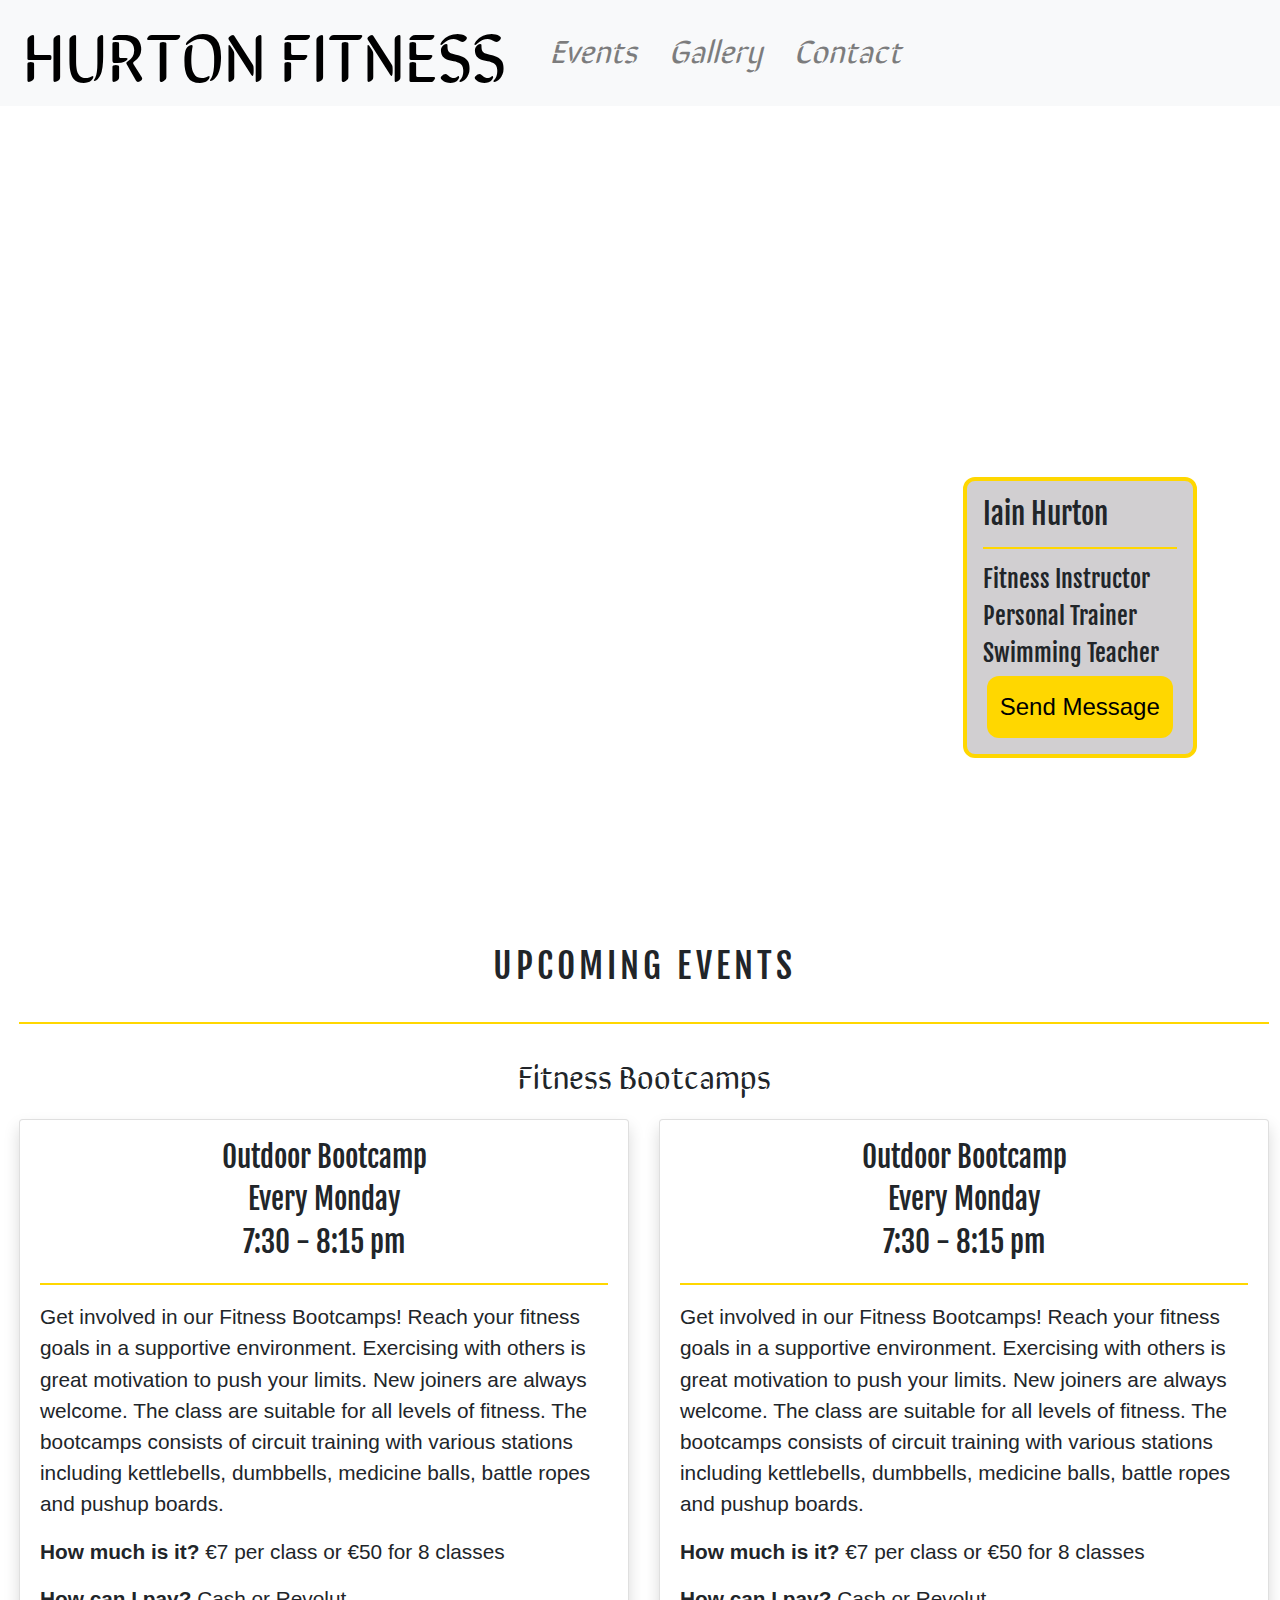
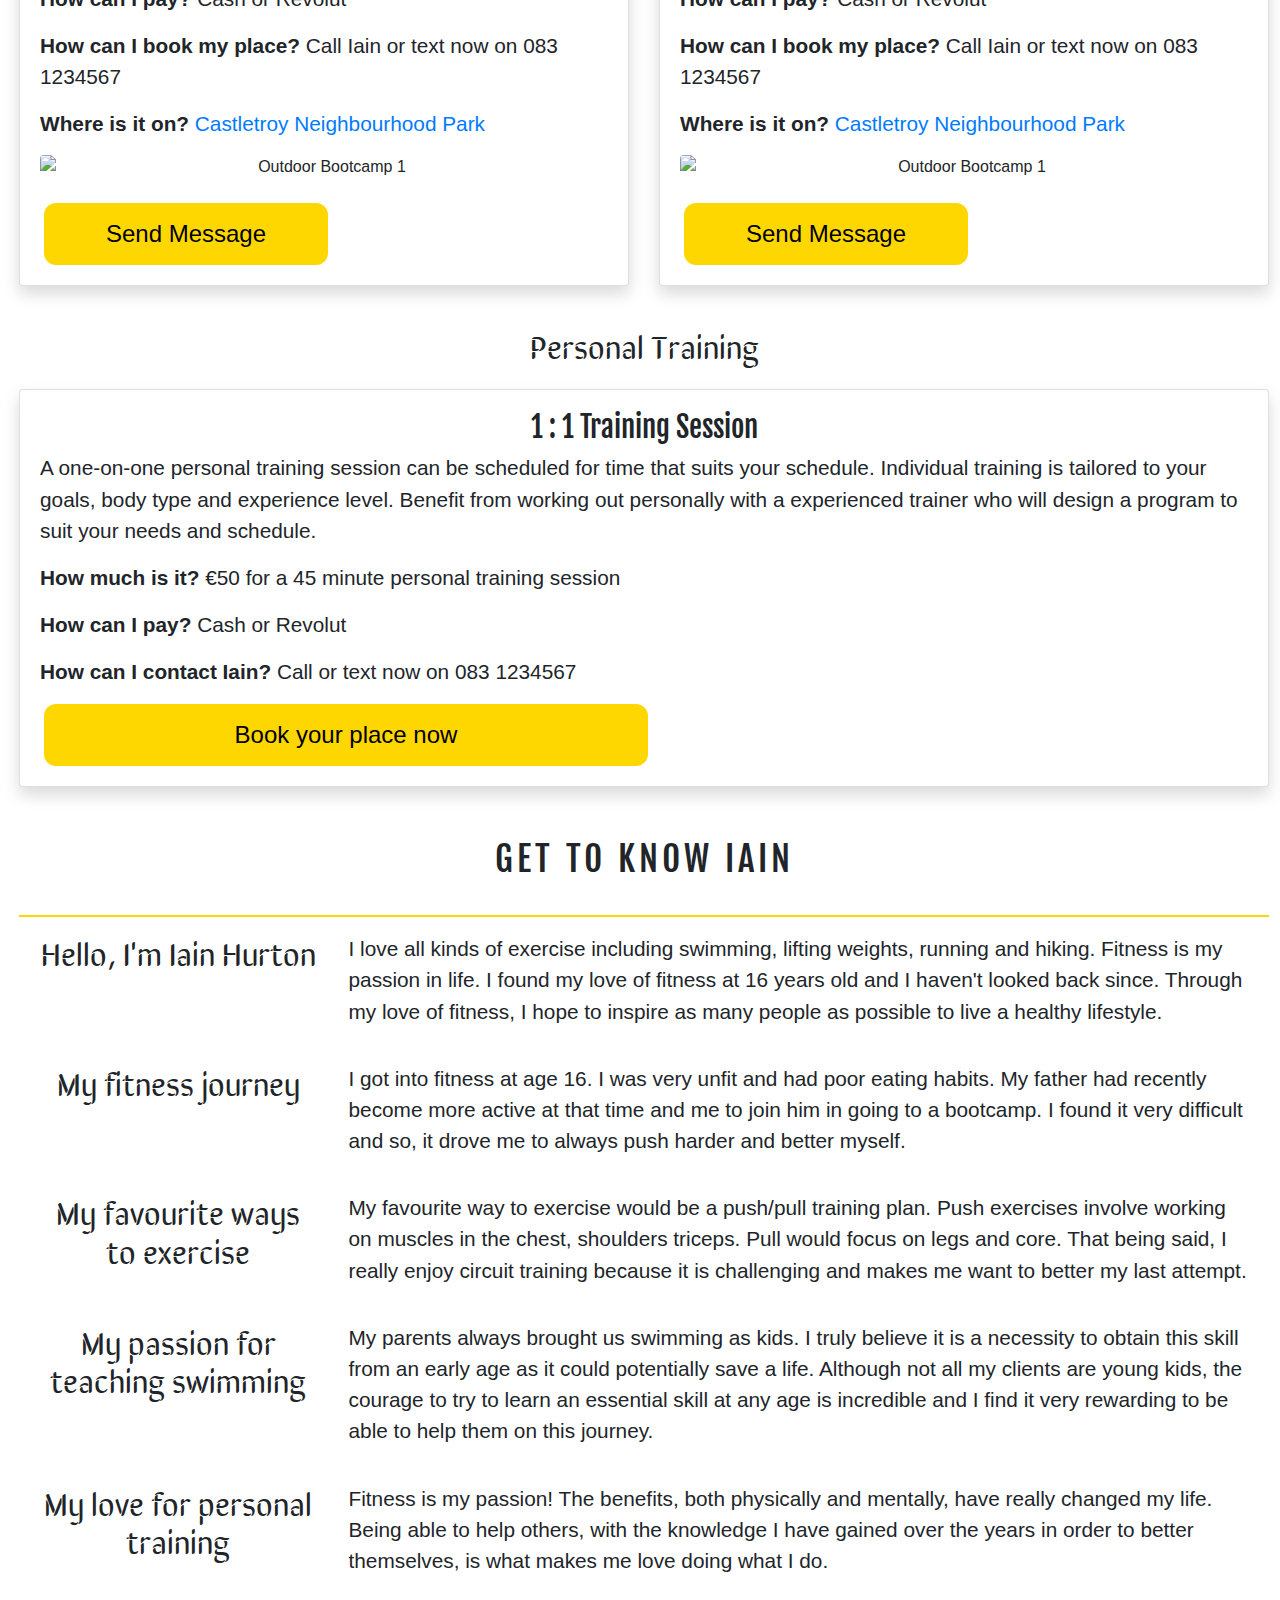
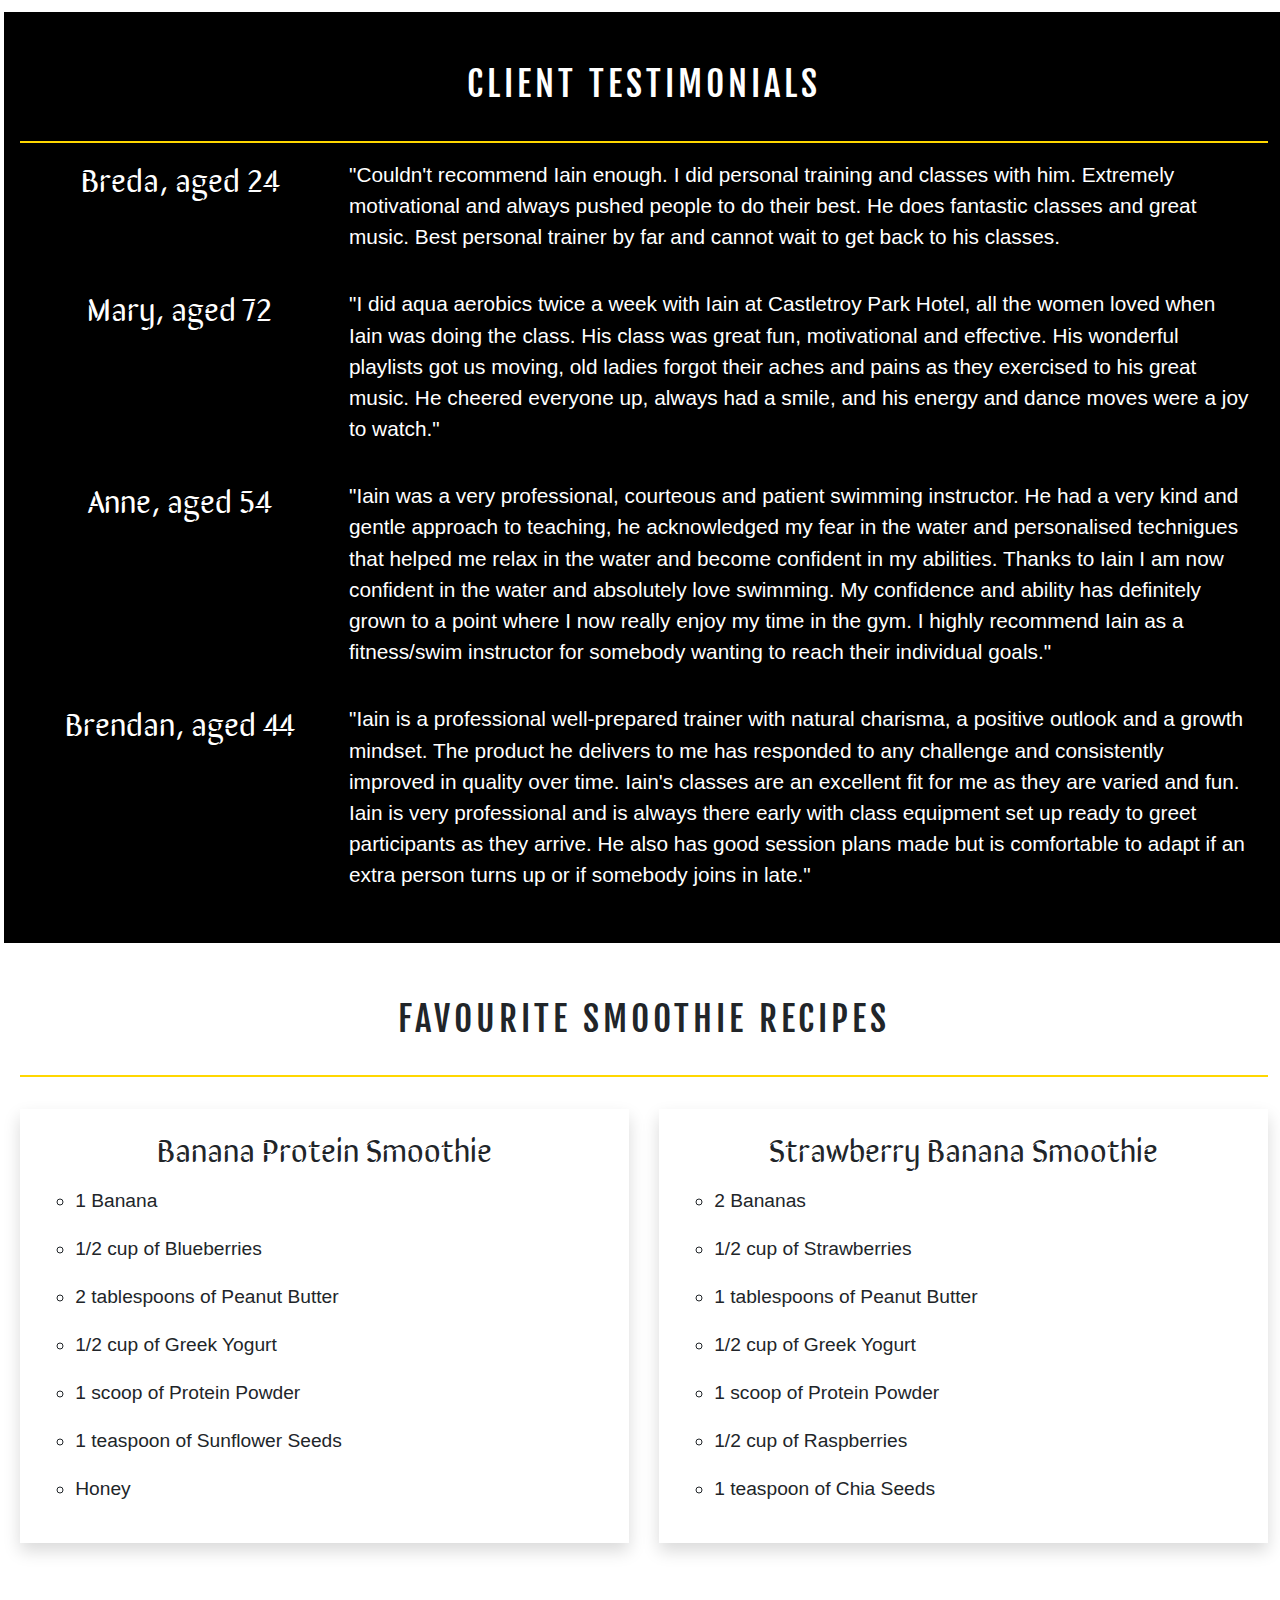
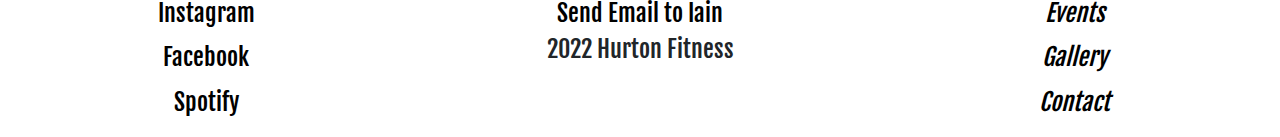
==== commit f1e49966: "Added logos, details about bootcamps, changed color scheme" ====
--- a/index.html
+++ b/index.html
@@ -71,27 +71,37 @@
         </div>
         <div class="row">
             <div class="col">
-                <h3>Outdoor Bootcamps</h3>
+                <h3>Fitness Bootcamps</h3>
             </div>
         </div>
         <div class="row">
             <div class="col-lg-6">
                 <div class="card card-body shadow">
                     <h4>Outdoor Bootcamp</h4>
-                    <h4>Every Monday 7:45 - 8:30 pm</h4>
+                    <h4>Every Monday</h4>
+                    <h4>7:30 - 8:15 pm</h4>
                     <hr>
-                    <p>Come along and get involved in our Fitness Bootcamp! Reach your fitness goals in an encouraging and energetic environment. Exercising with others is great motivation to push your limits.</p>
-                    <img src="https://github.com/alandoherty95/IainHurtonFitness/blob/main/media/images/bootcamp4.jpg?raw=true" class="w-100 shadow-1-strong rounded mb-4" alt="" />
+                    <p>Get involved in our Fitness Bootcamps! Reach your fitness goals in a supportive environment. Exercising with others is great motivation to push your limits. New joiners are always welcome. The class are suitable for all levels of fitness. The bootcamps consists of circuit training with various stations including kettlebells, dumbbells, medicine balls, battle ropes and pushup boards.</p>
+                    <p><b>How much is it?</b> €7 per class or €50 for 8 classes</p>
+                    <p><b>How can I pay?</b> Cash or Revolut</p>
+                    <p><b>How can I book my place?</b> Call Iain or text now on 083 1234567</p>
+                    <p><b>Where is it on?</b> <a href="https://goo.gl/maps/bnfjAJhP6jQvFXju8" target="_blank">Castletroy Neighbourhood Park</a></p>
+                    <img src="https://github.com/alandoherty95/IainHurtonFitness/blob/main/media/images/bootcamp4.jpg?raw=true" class="w-100 shadow-1-strong rounded mb-4" alt="Outdoor Bootcamp 1" />
                     <a href="https://www.instagram.com/hurtonsfitness/?hl=en" target="_blank" class="call-to-action2 mx-1 btn"><i class="fab fa-instagram"></i> Send Message</a>
                 </div>
             </div>
             <div class="col-lg-6">
                 <div class="card card-body shadow">
                     <h4>Outdoor Bootcamp</h4>
-                    <h4>Every Wednesday 7:45 - 8:30 pm</h4>
+                    <h4>Every Monday</h4>
+                    <h4>7:30 - 8:15 pm</h4>
                     <hr>
-                    <p>Come along and get involved in our Fitness Bootcamp! Reach your fitness goals in an encouraging and energetic environment. Exercising with others is great motivation to push your limits.</p>
-                    <img src="https://github.com/alandoherty95/IainHurtonFitness/blob/main/media/images/bootcamp7.jpg?raw=true" class="w-100 shadow-1-strong rounded mb-4" alt="" />
+                    <p>Get involved in our Fitness Bootcamps! Reach your fitness goals in a supportive environment. Exercising with others is great motivation to push your limits. New joiners are always welcome. The class are suitable for all levels of fitness. The bootcamps consists of circuit training with various stations including kettlebells, dumbbells, medicine balls, battle ropes and pushup boards.</p>
+                    <p><b>How much is it?</b> €7 per class or €50 for 8 classes</p>
+                    <p><b>How can I pay?</b> Cash or Revolut</p>
+                    <p><b>How can I book my place?</b> Call Iain or text now on 083 1234567</p>
+                    <p><b>Where is it on?</b> <a href="https://goo.gl/maps/bnfjAJhP6jQvFXju8" target="_blank">Castletroy Neighbourhood Park</a></p>
+                    <img src="https://github.com/alandoherty95/IainHurtonFitness/blob/main/media/images/bootcamp4.jpg?raw=true" class="w-100 shadow-1-strong rounded mb-4" alt="Outdoor Bootcamp 1" />
                     <a href="https://www.instagram.com/hurtonsfitness/?hl=en" target="_blank" class="call-to-action2 mx-1 btn"><i class="fab fa-instagram"></i> Send Message</a>
                 </div>
             </div>
@@ -105,8 +115,10 @@
             <div class="col-lg-12">
                 <div class="card card-body shadow">
                     <h4>1 : 1 Training Session</h4>
-                    <h4>30 - 90 minutes</h4>
-                    <p>A one-on-one personal training session can be scheduled for time that suits your schedule. Individual training is tailored to your goals, body type and experience level. Benefit from working out personally with a experienced trainer.</p>
+                    <p>A one-on-one personal training session can be scheduled for time that suits your schedule. Individual training is tailored to your goals, body type and experience level. Benefit from working out personally with a experienced trainer who will design a program to suit your needs and schedule.</p>
+                    <p><b>How much is it?</b> €50 for a 45 minute personal training session</p>
+                    <p><b>How can I pay?</b> Cash or Revolut</p>
+                    <p><b>How can I contact Iain?</b> Call or text now on 083 1234567</p>
                     <a href="https://www.instagram.com/hurtonsfitness/?hl=en" target="_blank" class="call-to-action2 mx-1 btn"><i class="fab fa-instagram"></i> Book your place now</a>
                 </div>
             </div>
@@ -260,8 +272,7 @@
                 </ul>
             </div>
             <div class="col-12 col-md-4 my-3">
-                <h6><a class="back-to-top hvr-grow" href="#top">Back to Top</a></h6>
-                <h6><a href="mailto:alandoherty95@gmail.com" class="hvr-grow">Send Email to Iain</a></h6>
+                <h6><a href="mailto:iainhurton1997@gmail.com" class="hvr-grow"><i class="far fa-envelope"></i> Send Email to Iain</a></h6>
                 <h6>2022 Hurton Fitness</h6>
             </div>
             <div class="col-12 col-md-4">
--- a/assets/css/style.css
+++ b/assets/css/style.css
@@ -8,8 +8,8 @@
 }
 
 hr {
-    height: 1px;
-    background-color: #1985A1;
+    height: 2px;
+    background-color: #FFD700;
     border: none;
 }
 
@@ -28,9 +28,8 @@
 }
 
 h2 {
-    color: #1985A1;
     font-family: 'Fjalla One', sans-serif;
-    font-size: 2.4em;
+    font-size: 2.2em;
     margin: 1em;
     letter-spacing: 4px;
     text-transform: uppercase;
@@ -38,47 +37,46 @@
 }
 
 h3 {
-    color: black;
+    font-family: 'Sirin Stencil', cursive;
+    font-size: 2em;
+}
+
+h4 {
     font-family: 'Fjalla One', sans-serif;
-    font-size: 2.2em;
-    text-align: left;
-}
-
-h4 {
-    color: #1985A1;
-    font-family: 'Fjalla One', sans-serif;
-    font-size: 2em;
+    font-size: 1.8em;
 }
 
 h5 {
-    color: #1985A1;
     font-family: 'Fjalla One', sans-serif;
     font-size: 1.5em;
 }
 
 h6 {
-    color: black;
     font-family: 'Fjalla One', sans-serif;
+    font-size: 1.5em;
+}
+
+p {
     font-size: 1.3em;
-}
-
-p {
-    font-size: 1.5em;
     text-align: left;
 }
 
+.hvr-grow {
+    color: #000000;
+}
+
 .hvr-grow :hover {
-    color: #1985A1;
+    color: #808080;
 }
 
 .styled-heading {
-    color: #1985A1;
+    color: #000000;
 }
 
 /*-----------logo & nav bar --*/
 #logo {
     text-decoration: none;
-    color: #1985A1;
+    color: #000000;
     padding-left: 0.2em;
     padding-right: 2em;
 }
@@ -151,7 +149,6 @@
     letter-spacing: 0.2em;
     font-size: 1.3em;
     list-style-type: none;
-    color: #1985A1;
 }
 
 .navbar-collapse {
@@ -172,8 +169,8 @@
 /* Buttons */
 
 .call-to-action {
-    background: #1985A1;
-    color: #ffffff;
+    background: #FFD700;
+    color: #000000;
     border-radius: 12px;
     padding: 0.5em;
     font-size: 1.5em;
@@ -182,15 +179,15 @@
 .call-to-action:hover,
 .call-to-action:active,
 .call-to-action:focus {
-    background: #ffffff;
-    color: #1985A1;
+    background: #000000;
+    color: #FFD700;
 }
 
 /* Buttons */
 
 .call-to-action2 {
-    background: #1985A1;
-    color: #ffffff;
+    background: #FFD700;
+    color: #000000;
     border-radius: 12px;
     padding: 0.5em;
     font-size: 1.5em;
@@ -234,7 +231,7 @@
     padding: 1em;
     margin: 1.2em;
     border-radius: 12px;
-    border: 0.3em solid #1985A1;
+    border: 0.3em solid #FFD700;
     background-color: rgb(197, 195, 198, 0.8);
     position: absolute;
     top: 22em;
@@ -247,7 +244,7 @@
 /*------- testimonial section -*/
 
 .testimonial-section {
-    background-color: #1985A1;
+    background-color: #000000;
     color: white;
     height: auto;
     padding: 1em;
@@ -288,9 +285,15 @@
     font-size: 1.2em;
 }
 
+.social-links a {
+    text-transform: none;
+    color: #000000;
+    text-decoration: none;
+}
+
 .social-links a:hover {
     text-transform: none;
-    color: #1985A1;
+    color: #808080;
 }
 
 /*----------- 3 reasons for exercising -*/
@@ -298,11 +301,14 @@
 /*---------------------- contact.html -*/
 
 .certificate-section {
-    background-color: #1985A1;
+    background-color: #FFD700;
     height: auto;
     padding: 0.8em;
 }
 
+.certificate-section .card-body {
+    background-color: #ffffff;
+}
 
 .certificate-section ul {
     list-style-type: circle;
@@ -349,7 +355,7 @@
 
 .footer-links a {
     text-decoration: none;
-    color: #1985A1;
+    color: #000000;
 }
 
 .footer-links a:visited {
@@ -380,13 +386,13 @@
 .col-sm-4 a {
     padding: 0.25em;
     margin-top: 1em;
-    color: #1985A1;
+    color: #000000;
 }
 
 .back-to-top {
     font-size: 1.2em;
     padding: 0.5em;
-    color: #1985A1;
+    color: #000000;
 }
 
 .back-to-top a:hover {
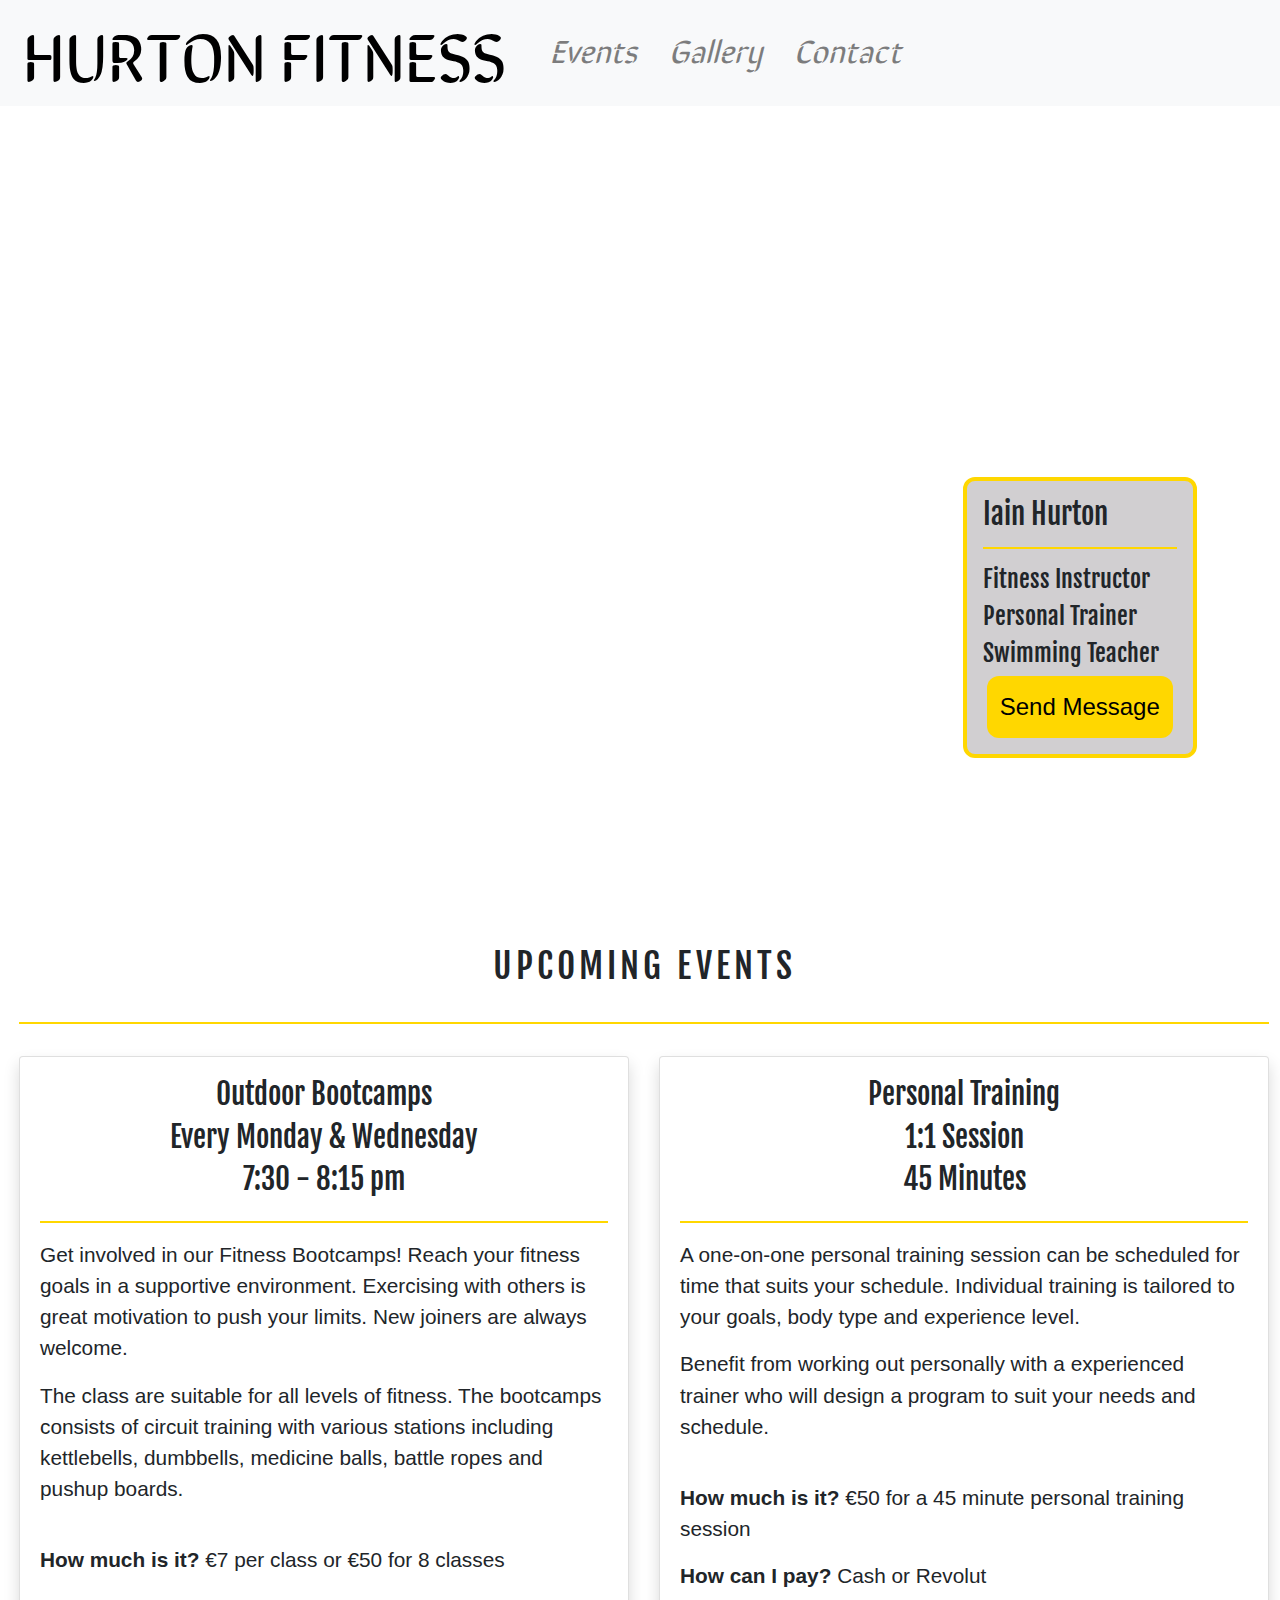
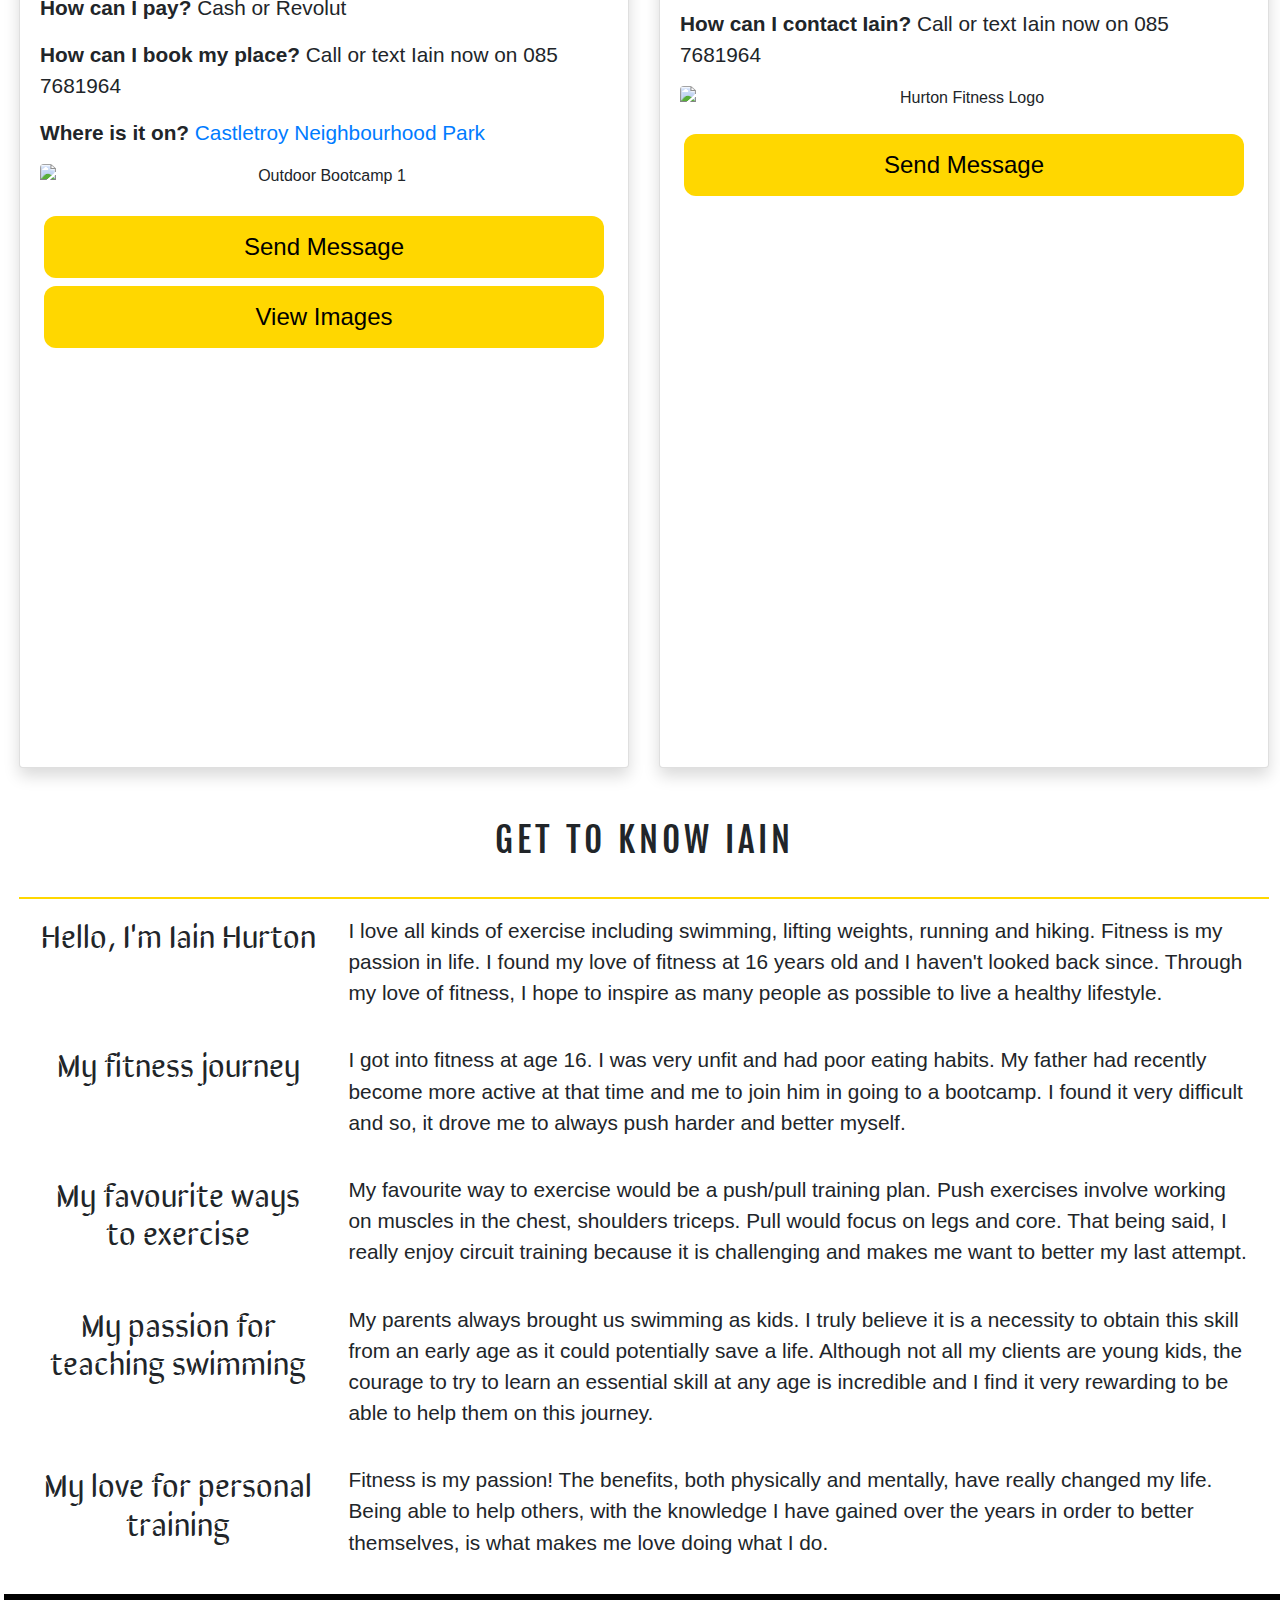
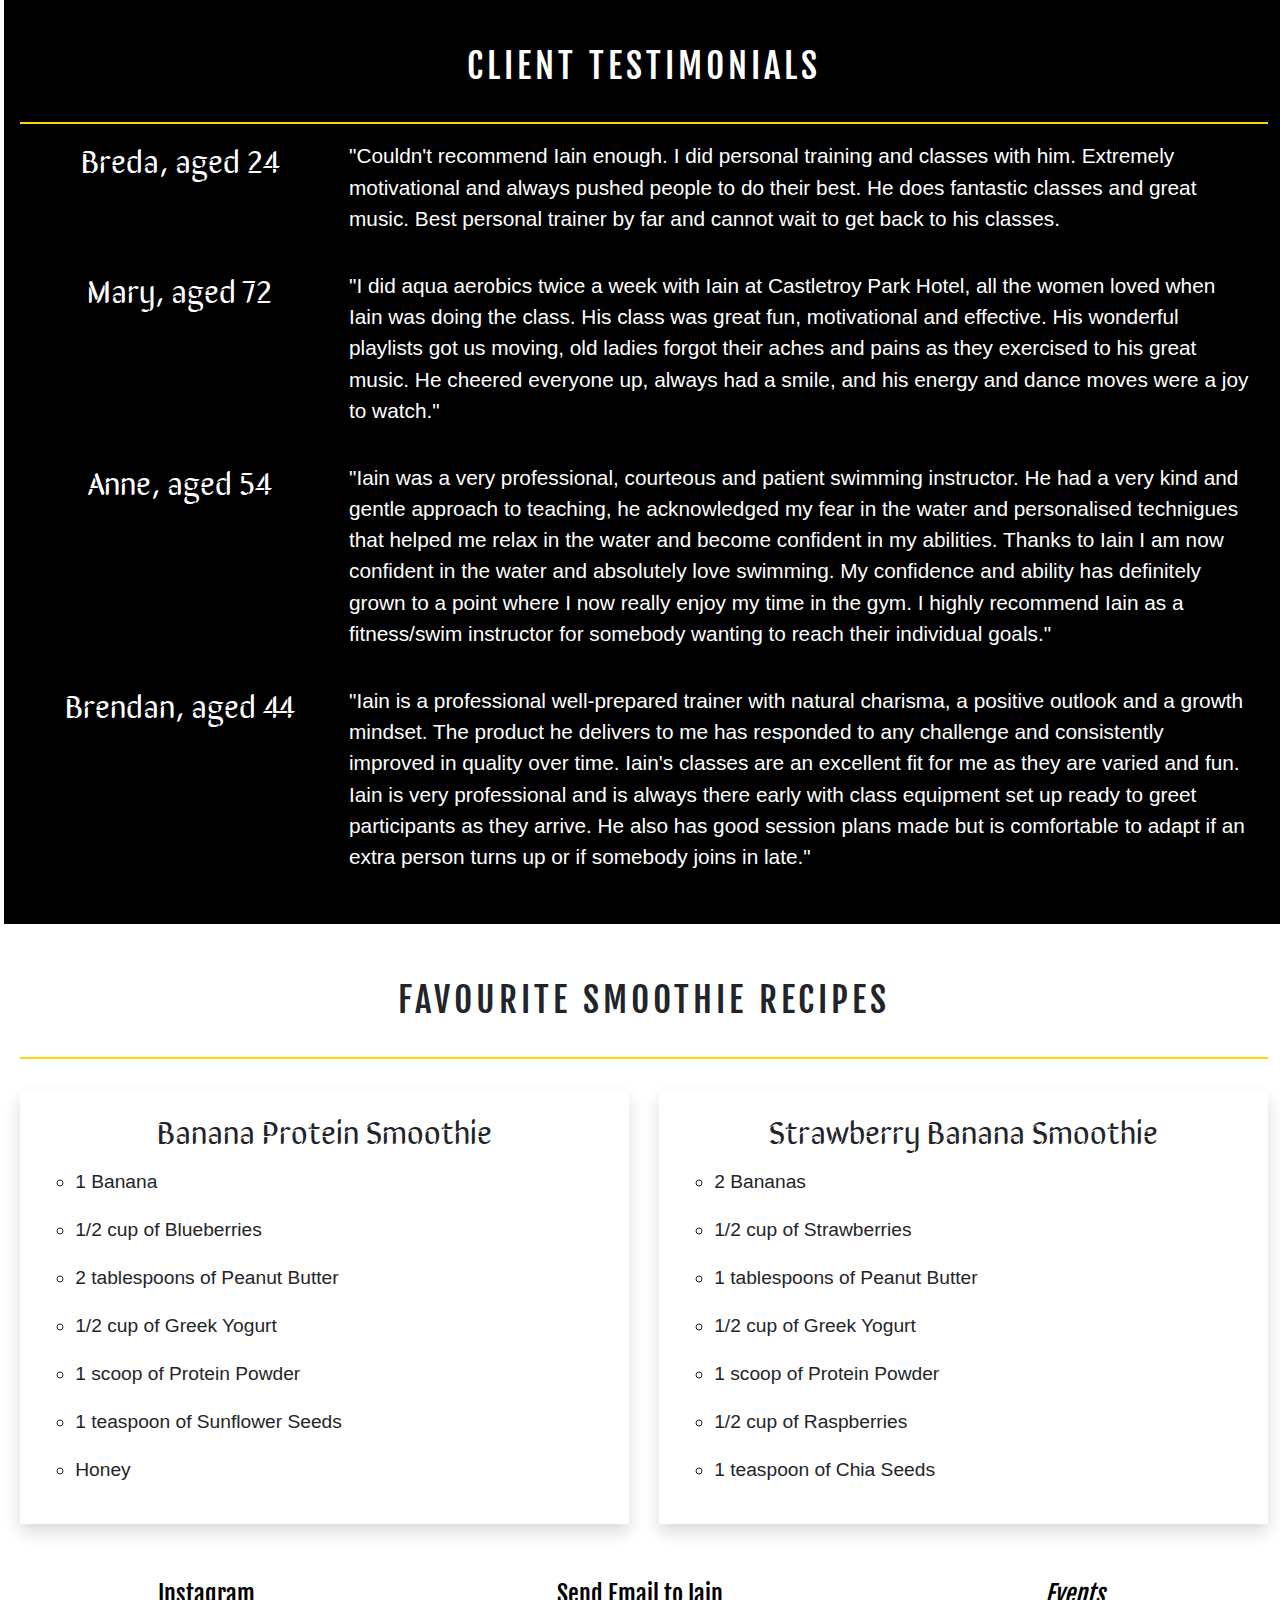
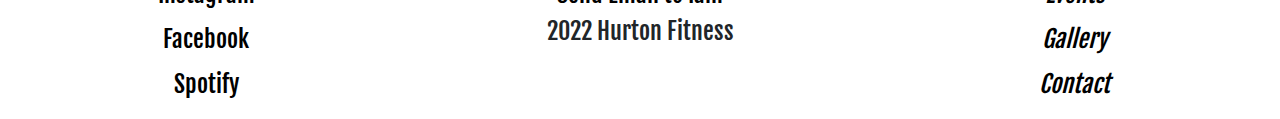
==== commit f748d999: "Added logo to event page, added tags" ====
--- a/index.html
+++ b/index.html
@@ -5,7 +5,7 @@
     <meta charset="UTF-8">
     <meta content="width=device-width, initial-scale=1.0" name="viewport">
     <meta name="description" content="Iain Hurton Fitness" />
-    <meta name="keywords" content="fitness, iain, hurton, work, exercise, health, bootcamp, fit, healthy, swimming" />
+    <meta name="keywords" content="fitness, iain, hurton, work, exercise, health, bootcamp, fit, healthy, swimming, castletroy, limerick, gym, bootcamps, healthy" />
     <link rel="stylesheet" href="https://stackpath.bootstrapcdn.com/bootstrap/4.4.1/css/bootstrap.min.css" integrity="sha384-Vkoo8x4CGsO3+Hhxv8T/Q5PaXtkKtu6ug5TOeNV6gBiFeWPGFN9MuhOf23Q9Ifjh" crossorigin="anonymous">
     <link rel="stylesheet" href="https://use.fontawesome.com/releases/v5.15.4/css/all.css" integrity="sha384-DyZ88mC6Up2uqS4h/KRgHuoeGwBcD4Ng9SiP4dIRy0EXTlnuz47vAwmeGwVChigm" crossorigin="anonymous">
     <link href="assets/css/style.css" rel="stylesheet" type="text/css">
@@ -70,56 +70,39 @@
             </div>
         </div>
         <div class="row">
-            <div class="col">
-                <h3>Fitness Bootcamps</h3>
-            </div>
-        </div>
-        <div class="row">
             <div class="col-lg-6">
                 <div class="card card-body shadow">
-                    <h4>Outdoor Bootcamp</h4>
-                    <h4>Every Monday</h4>
+                    <h4>Outdoor Bootcamps</h4>
+                    <h4>Every Monday & Wednesday</h4>
                     <h4>7:30 - 8:15 pm</h4>
                     <hr>
-                    <p>Get involved in our Fitness Bootcamps! Reach your fitness goals in a supportive environment. Exercising with others is great motivation to push your limits. New joiners are always welcome. The class are suitable for all levels of fitness. The bootcamps consists of circuit training with various stations including kettlebells, dumbbells, medicine balls, battle ropes and pushup boards.</p>
+                    <p>Get involved in our Fitness Bootcamps! Reach your fitness goals in a supportive environment. Exercising with others is great motivation to push your limits. New joiners are always welcome.</p>
+
+                    <p>The class are suitable for all levels of fitness. The bootcamps consists of circuit training with various stations including kettlebells, dumbbells, medicine balls, battle ropes and pushup boards.</p>
+                    <br>
                     <p><b>How much is it?</b> €7 per class or €50 for 8 classes</p>
                     <p><b>How can I pay?</b> Cash or Revolut</p>
-                    <p><b>How can I book my place?</b> Call Iain or text now on 083 1234567</p>
+                    <p><b>How can I book my place?</b> Call or text Iain now on 085 7681964</p>
                     <p><b>Where is it on?</b> <a href="https://goo.gl/maps/bnfjAJhP6jQvFXju8" target="_blank">Castletroy Neighbourhood Park</a></p>
                     <img src="https://github.com/alandoherty95/IainHurtonFitness/blob/main/media/images/bootcamp4.jpg?raw=true" class="w-100 shadow-1-strong rounded mb-4" alt="Outdoor Bootcamp 1" />
-                    <a href="https://www.instagram.com/hurtonsfitness/?hl=en" target="_blank" class="call-to-action2 mx-1 btn"><i class="fab fa-instagram"></i> Send Message</a>
+                    <a href="https://www.instagram.com/hurtonsfitness/?hl=en" target="_blank" class="call-to-action2 m-1 btn"><i class="fab fa-instagram"></i> Send Message</a>
+                    <a href="https://hurtonfitness.com/gallery.html" target="_blank" class="call-to-action2 m-1 btn"><i class="fas fa-camera-retro"></i> View Images</a>
                 </div>
             </div>
             <div class="col-lg-6">
                 <div class="card card-body shadow">
-                    <h4>Outdoor Bootcamp</h4>
-                    <h4>Every Monday</h4>
-                    <h4>7:30 - 8:15 pm</h4>
+                    <h4>Personal Training</h4>
+                    <h4>1:1 Session</h4>
+                    <h4>45 Minutes</h4>
                     <hr>
-                    <p>Get involved in our Fitness Bootcamps! Reach your fitness goals in a supportive environment. Exercising with others is great motivation to push your limits. New joiners are always welcome. The class are suitable for all levels of fitness. The bootcamps consists of circuit training with various stations including kettlebells, dumbbells, medicine balls, battle ropes and pushup boards.</p>
-                    <p><b>How much is it?</b> €7 per class or €50 for 8 classes</p>
-                    <p><b>How can I pay?</b> Cash or Revolut</p>
-                    <p><b>How can I book my place?</b> Call Iain or text now on 083 1234567</p>
-                    <p><b>Where is it on?</b> <a href="https://goo.gl/maps/bnfjAJhP6jQvFXju8" target="_blank">Castletroy Neighbourhood Park</a></p>
-                    <img src="https://github.com/alandoherty95/IainHurtonFitness/blob/main/media/images/bootcamp4.jpg?raw=true" class="w-100 shadow-1-strong rounded mb-4" alt="Outdoor Bootcamp 1" />
-                    <a href="https://www.instagram.com/hurtonsfitness/?hl=en" target="_blank" class="call-to-action2 mx-1 btn"><i class="fab fa-instagram"></i> Send Message</a>
-                </div>
-            </div>
-        </div>
-        <div class="row mt-4">
-            <div class="col">
-                <h3>Personal Training</h3>
-            </div>
-        </div>
-        <div class="row">
-            <div class="col-lg-12">
-                <div class="card card-body shadow">
-                    <h4>1 : 1 Training Session</h4>
-                    <p>A one-on-one personal training session can be scheduled for time that suits your schedule. Individual training is tailored to your goals, body type and experience level. Benefit from working out personally with a experienced trainer who will design a program to suit your needs and schedule.</p>
+                    <p>A one-on-one personal training session can be scheduled for time that suits your schedule. Individual training is tailored to your goals, body type and experience level.</p>
+                    <p>Benefit from working out personally with a experienced trainer who will design a program to suit your needs and schedule.</p>
+                    <br>
                     <p><b>How much is it?</b> €50 for a 45 minute personal training session</p>
                     <p><b>How can I pay?</b> Cash or Revolut</p>
-                    <p><b>How can I contact Iain?</b> Call or text now on 083 1234567</p>
-                    <a href="https://www.instagram.com/hurtonsfitness/?hl=en" target="_blank" class="call-to-action2 mx-1 btn"><i class="fab fa-instagram"></i> Book your place now</a>
+                    <p><b>How can I contact Iain?</b> Call or text Iain now on 085 7681964</p>
+                    <img src="https://github.com/alandoherty95/hurtonfitness.github.io/blob/master/assets/images/logo-full-color-icon.jpg?raw=true" class="w-100 shadow-1-strong rounded mb-4" alt="Hurton Fitness Logo" />
+                    <a href="https://www.instagram.com/hurtonsfitness/?hl=en" target="_blank" class="call-to-action2 mx-1 btn"><i class="fab fa-instagram"></i> Send Message</a>
                 </div>
             </div>
         </div>
--- a/assets/css/style.css
+++ b/assets/css/style.css
@@ -90,6 +90,10 @@
 #logo a:hover,
 #logo a:active {
     text-decoration: none;
+}
+
+.event-section .card-body {
+    min-height: 82em;
 }
 
 /*-- inspiration from https: //www.w3schools.com/css/css_rwd_mediaqueries.asp --*/
@@ -191,7 +195,6 @@
     border-radius: 12px;
     padding: 0.5em;
     font-size: 1.5em;
-    width: 50%;
     text-align: center;
 }
 
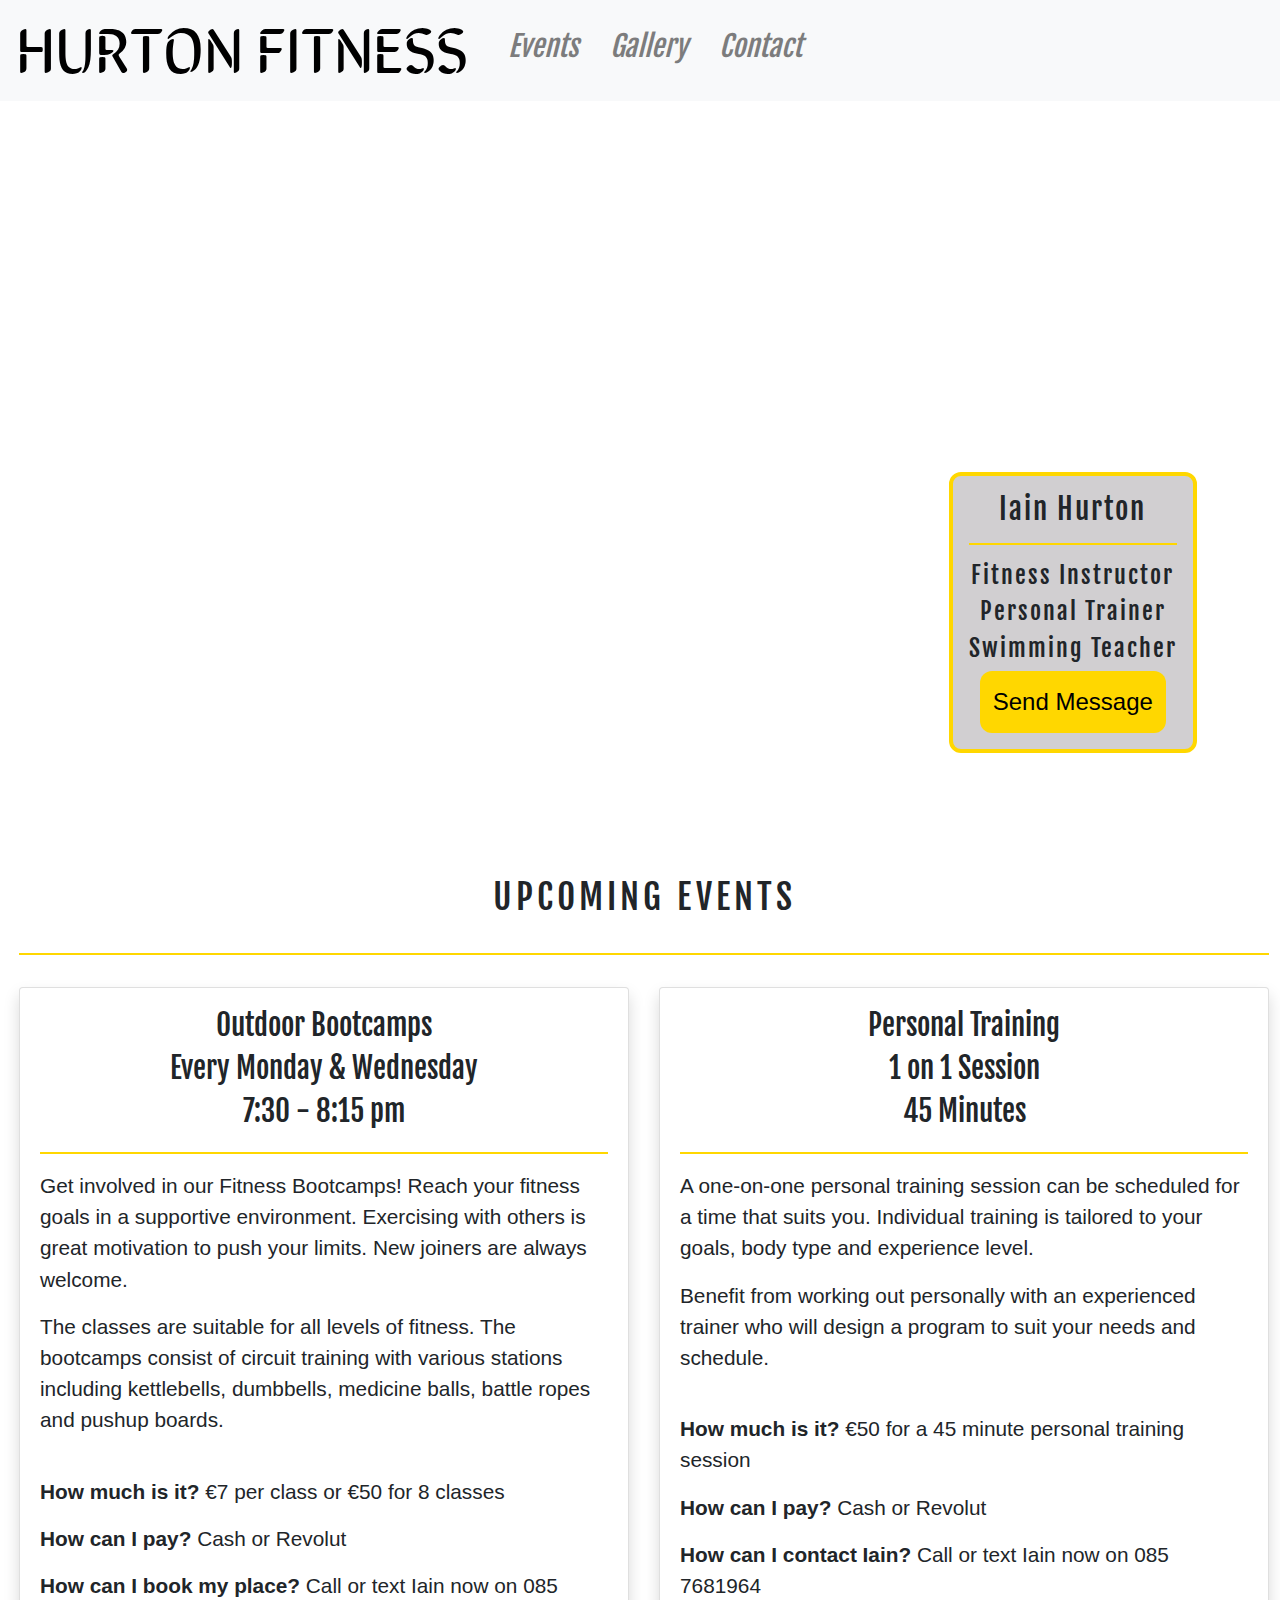
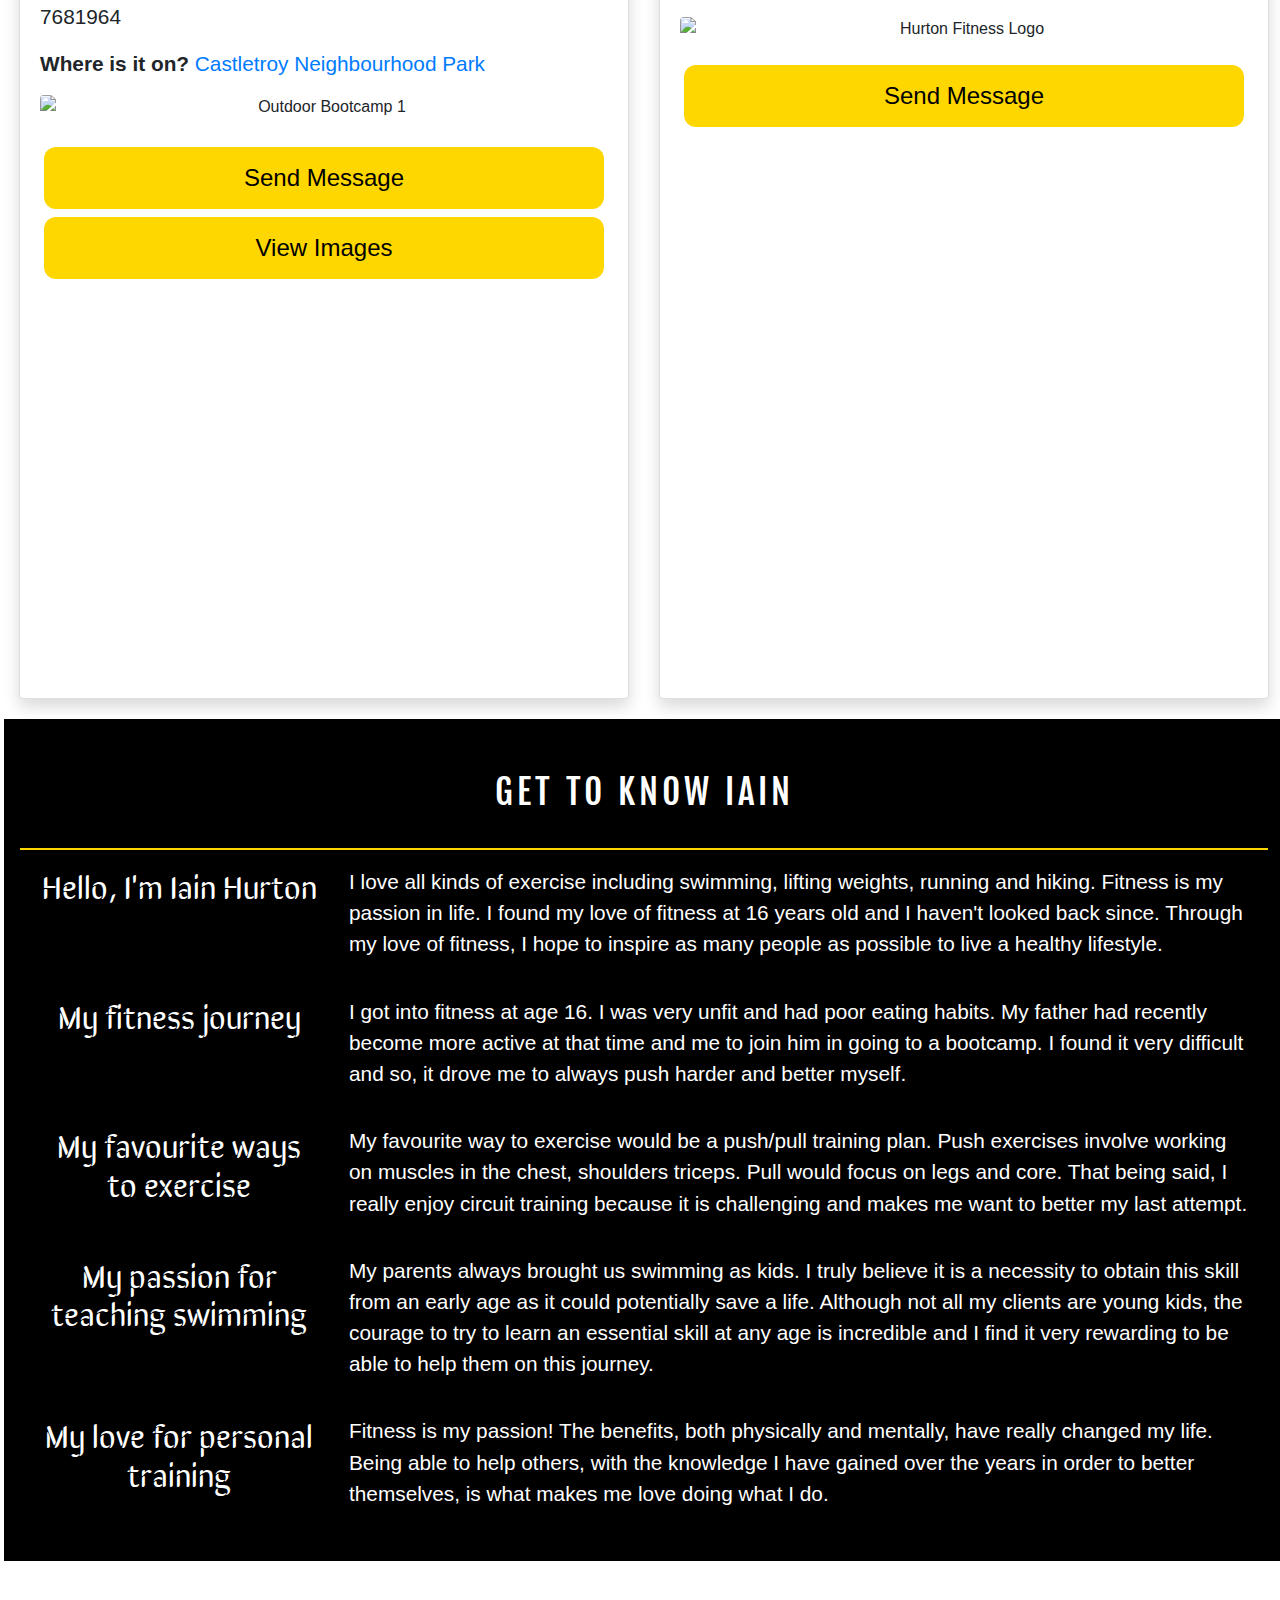
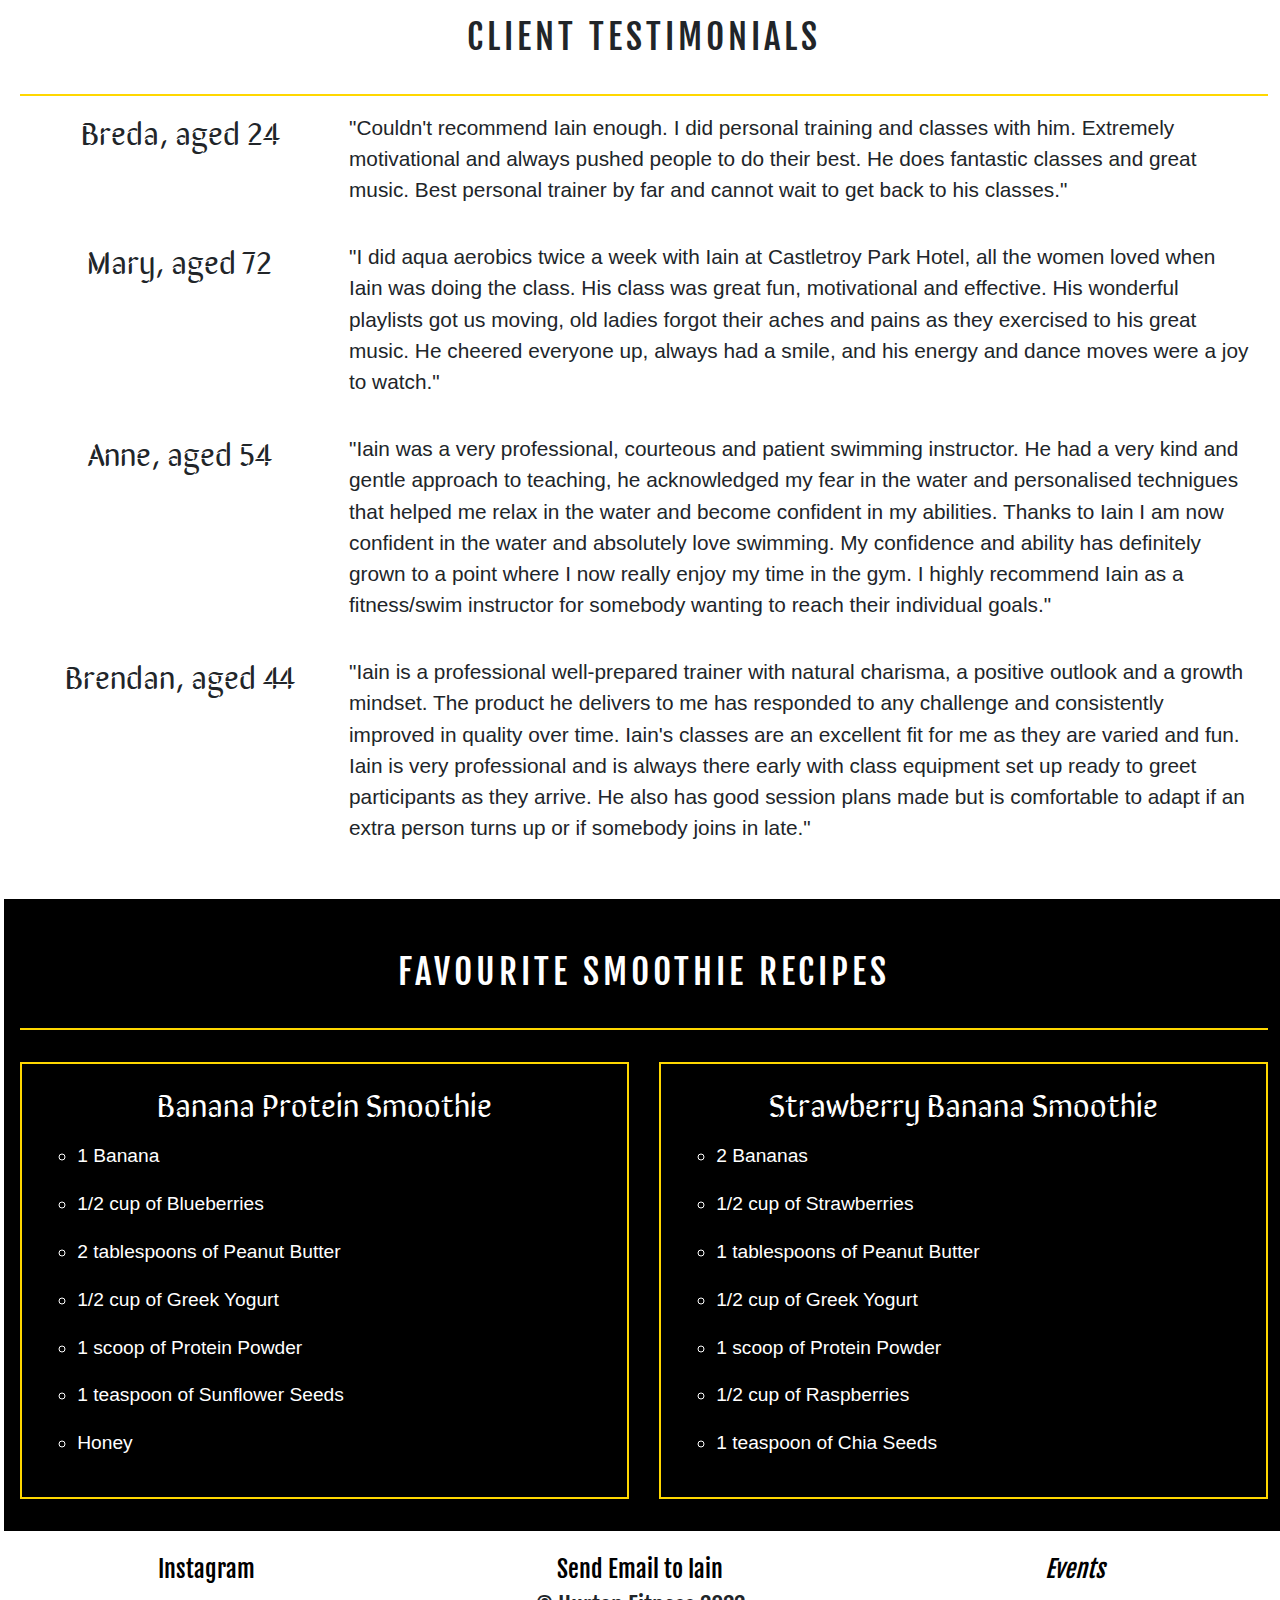
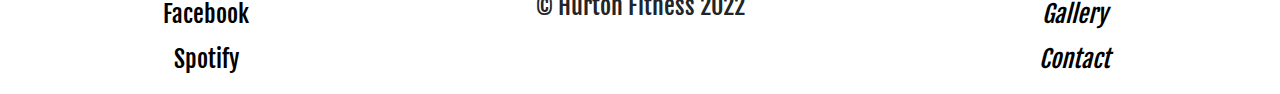
==== commit 7af8aaae: "Correct typos" ====
--- a/index.html
+++ b/index.html
@@ -4,15 +4,20 @@
 <head>
     <meta charset="UTF-8">
     <meta content="width=device-width, initial-scale=1.0" name="viewport">
+    <!--========description and keywords -->
     <meta name="description" content="Iain Hurton Fitness" />
-    <meta name="keywords" content="fitness, iain, hurton, work, exercise, health, bootcamp, fit, healthy, swimming, castletroy, limerick, gym, bootcamps, healthy" />
+    <meta name="keywords" content="fit, fitness, iain, hurton, work, workout, exercise, health, outdoor, outdoors, bootcamp, bootcamps, healthy, swimming, teacher, instructor, castletroy, annacotty, limerick, gym, bodybuilding, lifeguard, nutrition, aerobic, athletic" />
+    <!--======== bootstrap css link -->
+    <link rel="stylesheet" href="https://cdn.jsdelivr.net/npm/bootstrap@4.4.1/dist/css/bootstrap.min.css" integrity="sha384-Vkoo8x4CGsO3+Hhxv8T/Q5PaXtkKtu6ug5TOeNV6gBiFeWPGFN9MuhOf23Q9Ifjh" crossorigin="anonymous">
     <link rel="stylesheet" href="https://stackpath.bootstrapcdn.com/bootstrap/4.4.1/css/bootstrap.min.css" integrity="sha384-Vkoo8x4CGsO3+Hhxv8T/Q5PaXtkKtu6ug5TOeNV6gBiFeWPGFN9MuhOf23Q9Ifjh" crossorigin="anonymous">
     <link rel="stylesheet" href="https://use.fontawesome.com/releases/v5.15.4/css/all.css" integrity="sha384-DyZ88mC6Up2uqS4h/KRgHuoeGwBcD4Ng9SiP4dIRy0EXTlnuz47vAwmeGwVChigm" crossorigin="anonymous">
+    <!--======== custom css link -->
     <link href="assets/css/style.css" rel="stylesheet" type="text/css">
-    <script src="https://code.jquery.com/jquery-3.4.1.slim.min.js">
-    </script>
-    <script src="https://cdn.jsdelivr.net/npm/popper.js@1.16.0/dist/umd/popper.min.js">
-    </script>
+    <!--======== bootstrap js link -->
+    <script src="https://code.jquery.com/jquery-3.4.1.slim.min.js" integrity="sha384-J6qa4849blE2+poT4WnyKhv5vZF5SrPo0iEjwBvKU7imGFAV0wwj1yYfoRSJoZ+n" crossorigin="anonymous"></script>
+    <script src="https://cdn.jsdelivr.net/npm/popper.js@1.16.0/dist/umd/popper.min.js" integrity="sha384-Q6E9RHvbIyZFJoft+2mJbHaEWldlvI9IOYy5n3zV9zzTtmI3UksdQRVvoxMfooAo" crossorigin="anonymous"></script>
+    <script src="https://cdn.jsdelivr.net/npm/bootstrap@4.4.1/dist/js/bootstrap.min.js" integrity="sha384-wfSDF2E50Y2D1uUdj0O3uMBJnjuUD4Ih7YwaYd1iqfktj0Uod8GCExl3Og8ifwB6" crossorigin="anonymous"></script>
+    <!--========bhover css link -->
     <link rel="stylesheet" href="https://cdnjs.cloudflare.com/ajax/libs/hover.css/2.1.1/css/hover-min.css" type="text/css" />
     <title>Hurton Fitness | Home</title>
 </head>
@@ -22,23 +27,23 @@
     <header>
         <nav class="navbar navbar-expand-lg navbar-light bg-light">
             <a href="index.html" id="logo">
-                <h1 class="logo-style m-1">Hurton Fitness</h1>
+                <h1 class="logo-style">Hurton Fitness</h1>
             </a> <button aria-controls="navbarNav" aria-expanded="false" aria-label="Toggle navigation" class="navbar-toggler" data-target="#navbarNav" data-toggle="collapse" type="button"><span class="navbar-toggler-icon"></span></button>
             <div class="collapse navbar-collapse" id="navbarNav">
-                <ul class="navbar-nav" id="top">
-                    <li class="nav-item mr-3">
+                <ul class="navbar-nav">
+                    <li class="nav-item">
                         <a class="nav-link hvr-grow" href="events.html">
-                            <h3><i class="fas fa-calendar-day"> Events</i></h3>
-                        </a>
-                    </li>
-                    <li class="nav-item mr-3">
+                            <h4><i class="fas fa-calendar-day"> Events</i></h4>
+                        </a>
+                    </li>
+                    <li class="nav-item">
                         <a class="nav-link hvr-grow" href="gallery.html">
-                            <h3><i class="fas fa-camera-retro"> Gallery</i></h3>
-                        </a>
-                    </li>
-                    <li class="nav-item mr-3">
+                            <h4><i class="fas fa-camera-retro"> Gallery</i></h4>
+                        </a>
+                    </li>
+                    <li class="nav-item">
                         <a class="nav-link hvr-grow" href="contact.html">
-                            <h3><i class="fas fa-envelope"> Contact</i></h3>
+                            <h4><i class="fas fa-envelope"> Contact</i></h4>
                         </a>
                     </li>
                 </ul>
@@ -55,8 +60,8 @@
                 <hr>
                 <h5>Fitness Instructor</h5>
                 <h5>Personal Trainer</h5>
-                <h5> Swimming Teacher</h5>
-                <a href="https://www.instagram.com/hurtonsfitness/?hl=en" target="_blank" class="call-to-action mx-1 btn"><i class="fab fa-instagram"></i> Send Message</a>
+                <h5>Swimming Teacher</h5>
+                <a href="https://www.instagram.com/hurtonsfitness/?hl=en" target="_blank" class="call-to-action mx-1 btn" title="Message Iain on Instagram"><i class="fab fa-instagram"></i> Send Message</a>
             </div>
         </div>
     </section>
@@ -78,31 +83,31 @@
                     <hr>
                     <p>Get involved in our Fitness Bootcamps! Reach your fitness goals in a supportive environment. Exercising with others is great motivation to push your limits. New joiners are always welcome.</p>
 
-                    <p>The class are suitable for all levels of fitness. The bootcamps consists of circuit training with various stations including kettlebells, dumbbells, medicine balls, battle ropes and pushup boards.</p>
+                    <p>The classes are suitable for all levels of fitness. The bootcamps consist of circuit training with various stations including kettlebells, dumbbells, medicine balls, battle ropes and pushup boards.</p>
                     <br>
                     <p><b>How much is it?</b> €7 per class or €50 for 8 classes</p>
                     <p><b>How can I pay?</b> Cash or Revolut</p>
                     <p><b>How can I book my place?</b> Call or text Iain now on 085 7681964</p>
-                    <p><b>Where is it on?</b> <a href="https://goo.gl/maps/bnfjAJhP6jQvFXju8" target="_blank">Castletroy Neighbourhood Park</a></p>
-                    <img src="https://github.com/alandoherty95/IainHurtonFitness/blob/main/media/images/bootcamp4.jpg?raw=true" class="w-100 shadow-1-strong rounded mb-4" alt="Outdoor Bootcamp 1" />
-                    <a href="https://www.instagram.com/hurtonsfitness/?hl=en" target="_blank" class="call-to-action2 m-1 btn"><i class="fab fa-instagram"></i> Send Message</a>
-                    <a href="https://hurtonfitness.com/gallery.html" target="_blank" class="call-to-action2 m-1 btn"><i class="fas fa-camera-retro"></i> View Images</a>
+                    <p><b>Where is it on?</b> <a href="https://goo.gl/maps/bnfjAJhP6jQvFXju8" target="_blank" title="View Location on Maps">Castletroy Neighbourhood Park</a></p>
+                    <img src="https://github.com/alandoherty95/IainHurtonFitness/blob/main/media/images/bootcamp4.jpg?raw=true" class="w-100 shadow-1-strong rounded mb-4" alt="Outdoor Bootcamp 1" title="Outdoor Bootcamp" />
+                    <a href="https://www.instagram.com/hurtonsfitness/?hl=en" target="_blank" class="button-style m-1 btn" title="Message Iain on Instagram"><i class="fab fa-instagram"></i> Send Message</a>
+                    <a href="https://hurtonfitness.com/gallery.html" target="_blank" class="button-style m-1 btn" title="View Images"><i class="fas fa-camera-retro"></i> View Images</a>
                 </div>
             </div>
             <div class="col-lg-6">
                 <div class="card card-body shadow">
                     <h4>Personal Training</h4>
-                    <h4>1:1 Session</h4>
+                    <h4>1 on 1 Session</h4>
                     <h4>45 Minutes</h4>
                     <hr>
-                    <p>A one-on-one personal training session can be scheduled for time that suits your schedule. Individual training is tailored to your goals, body type and experience level.</p>
-                    <p>Benefit from working out personally with a experienced trainer who will design a program to suit your needs and schedule.</p>
+                    <p>A one-on-one personal training session can be scheduled for a time that suits you. Individual training is tailored to your goals, body type and experience level.</p>
+                    <p>Benefit from working out personally with an experienced trainer who will design a program to suit your needs and schedule.</p>
                     <br>
                     <p><b>How much is it?</b> €50 for a 45 minute personal training session</p>
                     <p><b>How can I pay?</b> Cash or Revolut</p>
                     <p><b>How can I contact Iain?</b> Call or text Iain now on 085 7681964</p>
-                    <img src="https://github.com/alandoherty95/hurtonfitness.github.io/blob/master/assets/images/logo-full-color-icon.jpg?raw=true" class="w-100 shadow-1-strong rounded mb-4" alt="Hurton Fitness Logo" />
-                    <a href="https://www.instagram.com/hurtonsfitness/?hl=en" target="_blank" class="call-to-action2 mx-1 btn"><i class="fab fa-instagram"></i> Send Message</a>
+                    <img src="https://github.com/alandoherty95/hurtonfitness.github.io/blob/master/assets/images/logo-full-color-icon.jpg?raw=true" class="w-100 shadow-1-strong rounded mb-4" alt="Hurton Fitness Logo" title="Hurton Fitness Logo" />
+                    <a href="https://www.instagram.com/hurtonsfitness/?hl=en" target="_blank" class="button-style mx-1 btn"><i class="fab fa-instagram" title="Message Iain on Instagram"></i> Send Message</a>
                 </div>
             </div>
         </div>
@@ -163,7 +168,7 @@
                 <h3>Breda, aged 24</h3>
             </div>
             <div class="col-md-9">
-                <p>"Couldn't recommend Iain enough. I did personal training and classes with him. Extremely motivational and always pushed people to do their best. He does fantastic classes and great music. Best personal trainer by far and cannot wait to get back to his classes.</p>
+                <p>"Couldn't recommend Iain enough. I did personal training and classes with him. Extremely motivational and always pushed people to do their best. He does fantastic classes and great music. Best personal trainer by far and cannot wait to get back to his classes."</p>
             </div>
         </div>
         <div class="row m-1">
@@ -255,8 +260,8 @@
                 </ul>
             </div>
             <div class="col-12 col-md-4 my-3">
-                <h6><a href="mailto:iainhurton1997@gmail.com" class="hvr-grow"><i class="far fa-envelope"></i> Send Email to Iain</a></h6>
-                <h6>2022 Hurton Fitness</h6>
+                <h6><a href="mailto:iainhurton1997@gmail.com" class="hvr-grow"><i class="far fa-envelope mb-4"></i> Send Email to Iain</a></h6>
+                <h6>&copy; Hurton Fitness 2022</h6>
             </div>
             <div class="col-12 col-md-4">
                 <ul>
--- a/assets/css/style.css
+++ b/assets/css/style.css
@@ -61,14 +61,6 @@
     text-align: left;
 }
 
-.hvr-grow {
-    color: #000000;
-}
-
-.hvr-grow :hover {
-    color: #808080;
-}
-
 .styled-heading {
     color: #000000;
 }
@@ -77,7 +69,6 @@
 #logo {
     text-decoration: none;
     color: #000000;
-    padding-left: 0.2em;
     padding-right: 2em;
 }
 
@@ -94,37 +85,6 @@
 
 .event-section .card-body {
     min-height: 82em;
-}
-
-/*-- inspiration from https: //www.w3schools.com/css/css_rwd_mediaqueries.asp --*/
-@media only screen and (max-width: 600px) {
-    h1 {
-        font-size: 30px;
-    }
-}
-
-@media only screen and (min-width: 600px) {
-    h1 {
-        font-size: 40px;
-    }
-}
-
-@media only screen and (min-width: 768px) {
-    h1 {
-        font-size: 50px;
-    }
-}
-
-@media only screen and (min-width: 992px) {
-    h1 {
-        font-size: 60px;
-    }
-}
-
-@media only screen and (min-width: 1200px) {
-    h1 {
-        font-size: 68px;
-    }
 }
 
 /*-- inspiration from https://getbootstrap.com/docs/4.0/components/navbar/ --*/
@@ -148,11 +108,16 @@
 
 .nav-link li {
     list-style: none;
-    margin: 1.2em;
+    color: #000000;
+    margin: 2em;
     padding: 1em;
     letter-spacing: 0.2em;
     font-size: 1.3em;
     list-style-type: none;
+}
+
+.navbar-nav li {
+    margin-right: 1em;
 }
 
 .navbar-collapse {
@@ -175,6 +140,7 @@
 .call-to-action {
     background: #FFD700;
     color: #000000;
+    letter-spacing: 0px;
     border-radius: 12px;
     padding: 0.5em;
     font-size: 1.5em;
@@ -189,7 +155,7 @@
 
 /* Buttons */
 
-.call-to-action2 {
+.button-style {
     background: #FFD700;
     color: #000000;
     border-radius: 12px;
@@ -198,16 +164,16 @@
     text-align: center;
 }
 
-.call-to-action2:hover,
-.call-to-action2:active,
-.call-to-action2:focus {
+.button-style:hover,
+.button-style:active,
+.button-style:focus {
     background: #000000;
     color: #ffffff;
 }
 
 #cover-image {
     width: 100%;
-    height: 50em;
+    height: 46em;
     background-image: url("https://raw.githubusercontent.com/alandoherty95/Hurton-Fitness-2022/master/assets/images/spartan6.jpg");
     animation-name: hero-zoom;
     animation-duration: 4s;
@@ -236,27 +202,32 @@
     border-radius: 12px;
     border: 0.3em solid #FFD700;
     background-color: rgb(197, 195, 198, 0.8);
+    letter-spacing: 2px;
     position: absolute;
+    text-align: center;
     top: 22em;
     right: 4em;
 }
 
 /*---------------------- about section -*/
 
-
-/*------- testimonial section -*/
-
-.testimonial-section {
+.about-section {
     background-color: #000000;
     color: white;
     height: auto;
     padding: 1em;
 }
 
-
-.testimonial-section h2,
-.testimonial-section h3 {
+.about-section h2,
+.about-section h3 {
     color: white;
+}
+
+/*------- testimonial section -*/
+
+.testimonial-section {
+    height: auto;
+    padding: 1em;
 }
 
 .row .col-md-6 p {
@@ -271,10 +242,32 @@
     text-align: center;
 }
 
+.event-page {
+    background-color: #000000;
+    color: #ffffff;
+    padding-bottom: 6em;
+}
+
+.event-page .card-body {
+    background-color: #000000;
+    border: 2px solid #FFD700;
+}
+
+.event-page .col-lg-6 {
+    text-align: center;
+}
+
 /*-------------- smoothie recipes -*/
 .recipe-section {
     height: auto;
     padding: 1em;
+    background-color: #000000;
+    color: white;
+}
+
+
+.recipe-section .card-body {
+    border: 2px solid #FFD700;
 }
 
 .recipe-section ul {
@@ -292,25 +285,45 @@
     text-transform: none;
     color: #000000;
     text-decoration: none;
-}
-
-.social-links a:hover {
-    text-transform: none;
-    color: #808080;
+    margin: 4em;
 }
 
 /*----------- 3 reasons for exercising -*/
 
+
+.exercise-reasons-section .card-body {
+    border: 2px solid #FFD700;
+}
+
 /*---------------------- contact.html -*/
 
+.contact-section {
+    background-color: #000000;
+    color: #ffffff;
+}
+
+.contact-section .card-body {
+    border: 2px solid #FFD700;
+    background-color: #000000;
+    color: #ffffff;
+}
+
+.contact-section .card-body a {
+    color: #ffffff;
+}
+
 .certificate-section {
-    background-color: #FFD700;
+    background-color: #000000;
     height: auto;
     padding: 0.8em;
 }
 
+.certificate-section h2 {
+    color: #ffffff;
+}
+
 .certificate-section .card-body {
-    background-color: #ffffff;
+    color: #ffffff;
 }
 
 .certificate-section ul {
@@ -324,6 +337,10 @@
     font-size: 1.2em;
 }
 
+.styled-heading {
+    color: #000000;
+}
+
 /*----------------- footer -*/
 
 .footer {
@@ -390,14 +407,4 @@
     padding: 0.25em;
     margin-top: 1em;
     color: #000000;
-}
-
-.back-to-top {
-    font-size: 1.2em;
-    padding: 0.5em;
-    color: #000000;
-}
-
-.back-to-top a:hover {
-    text-decoration: none;
 }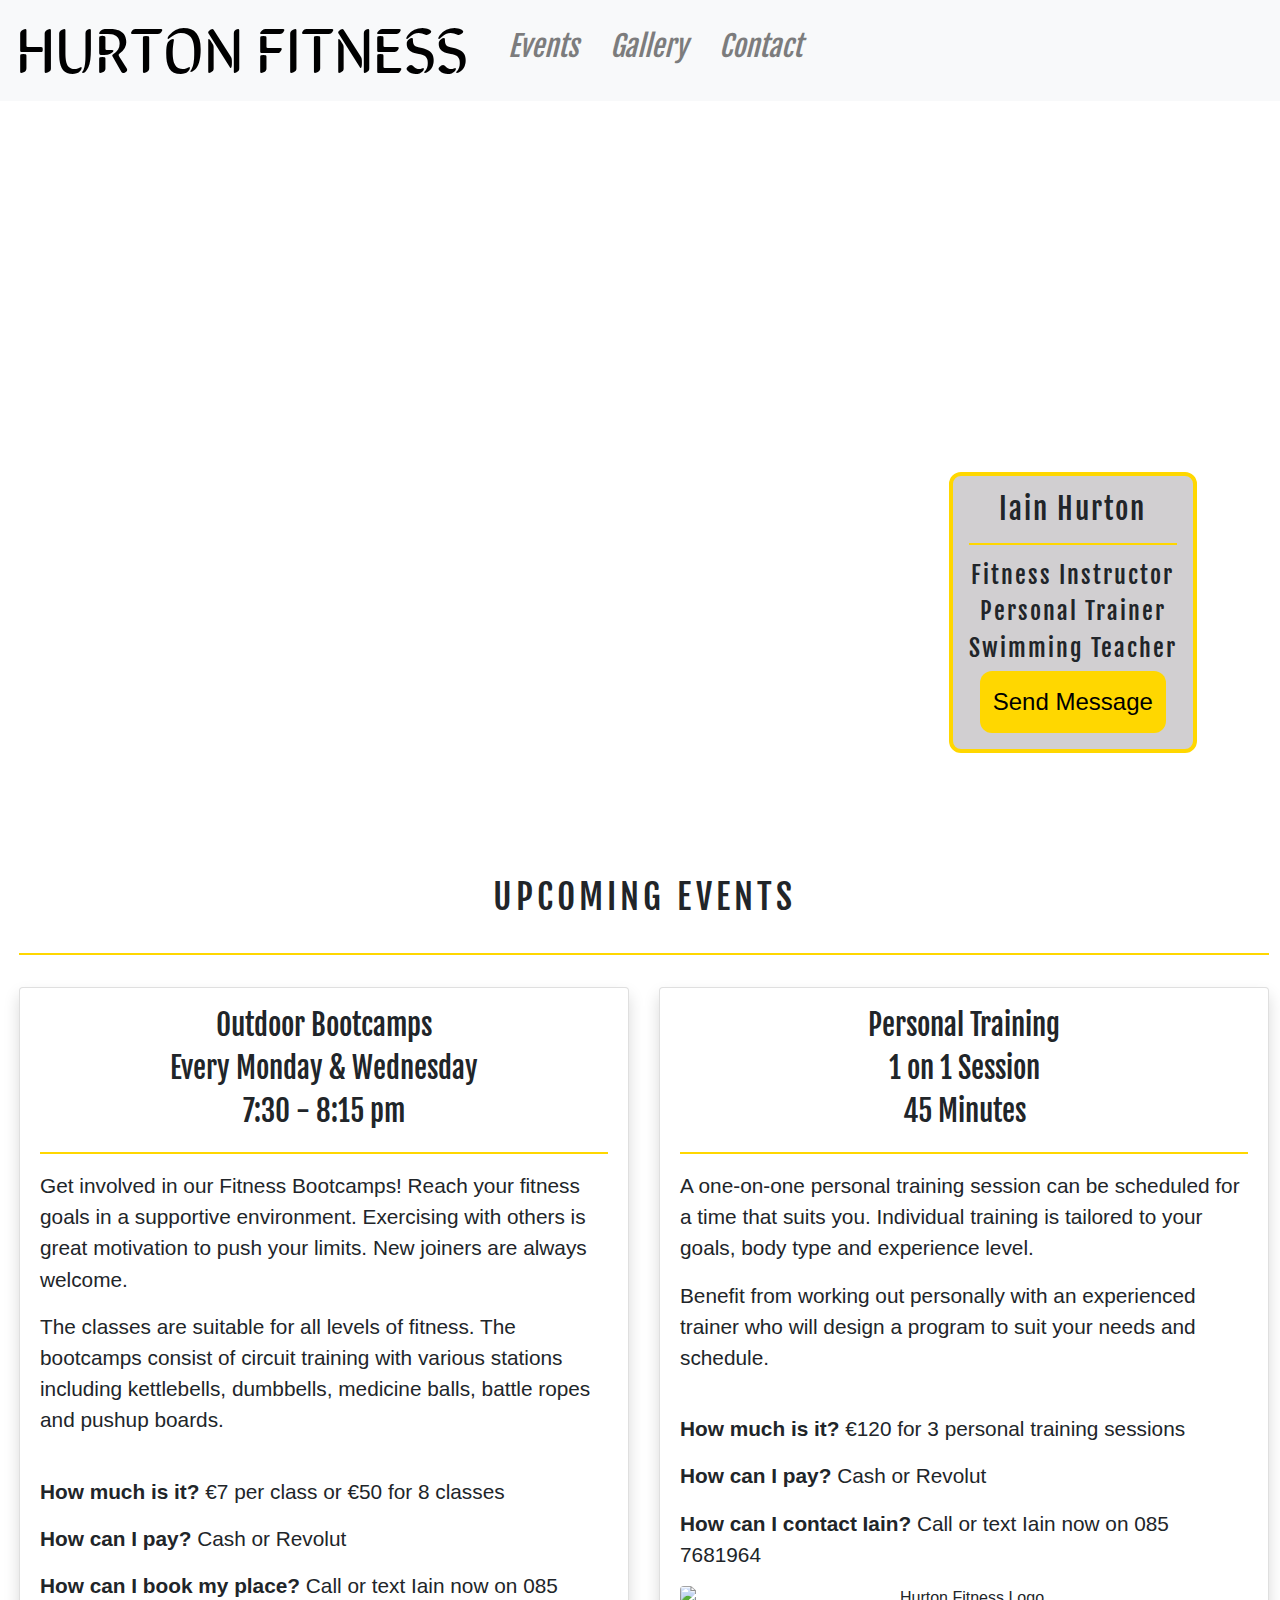
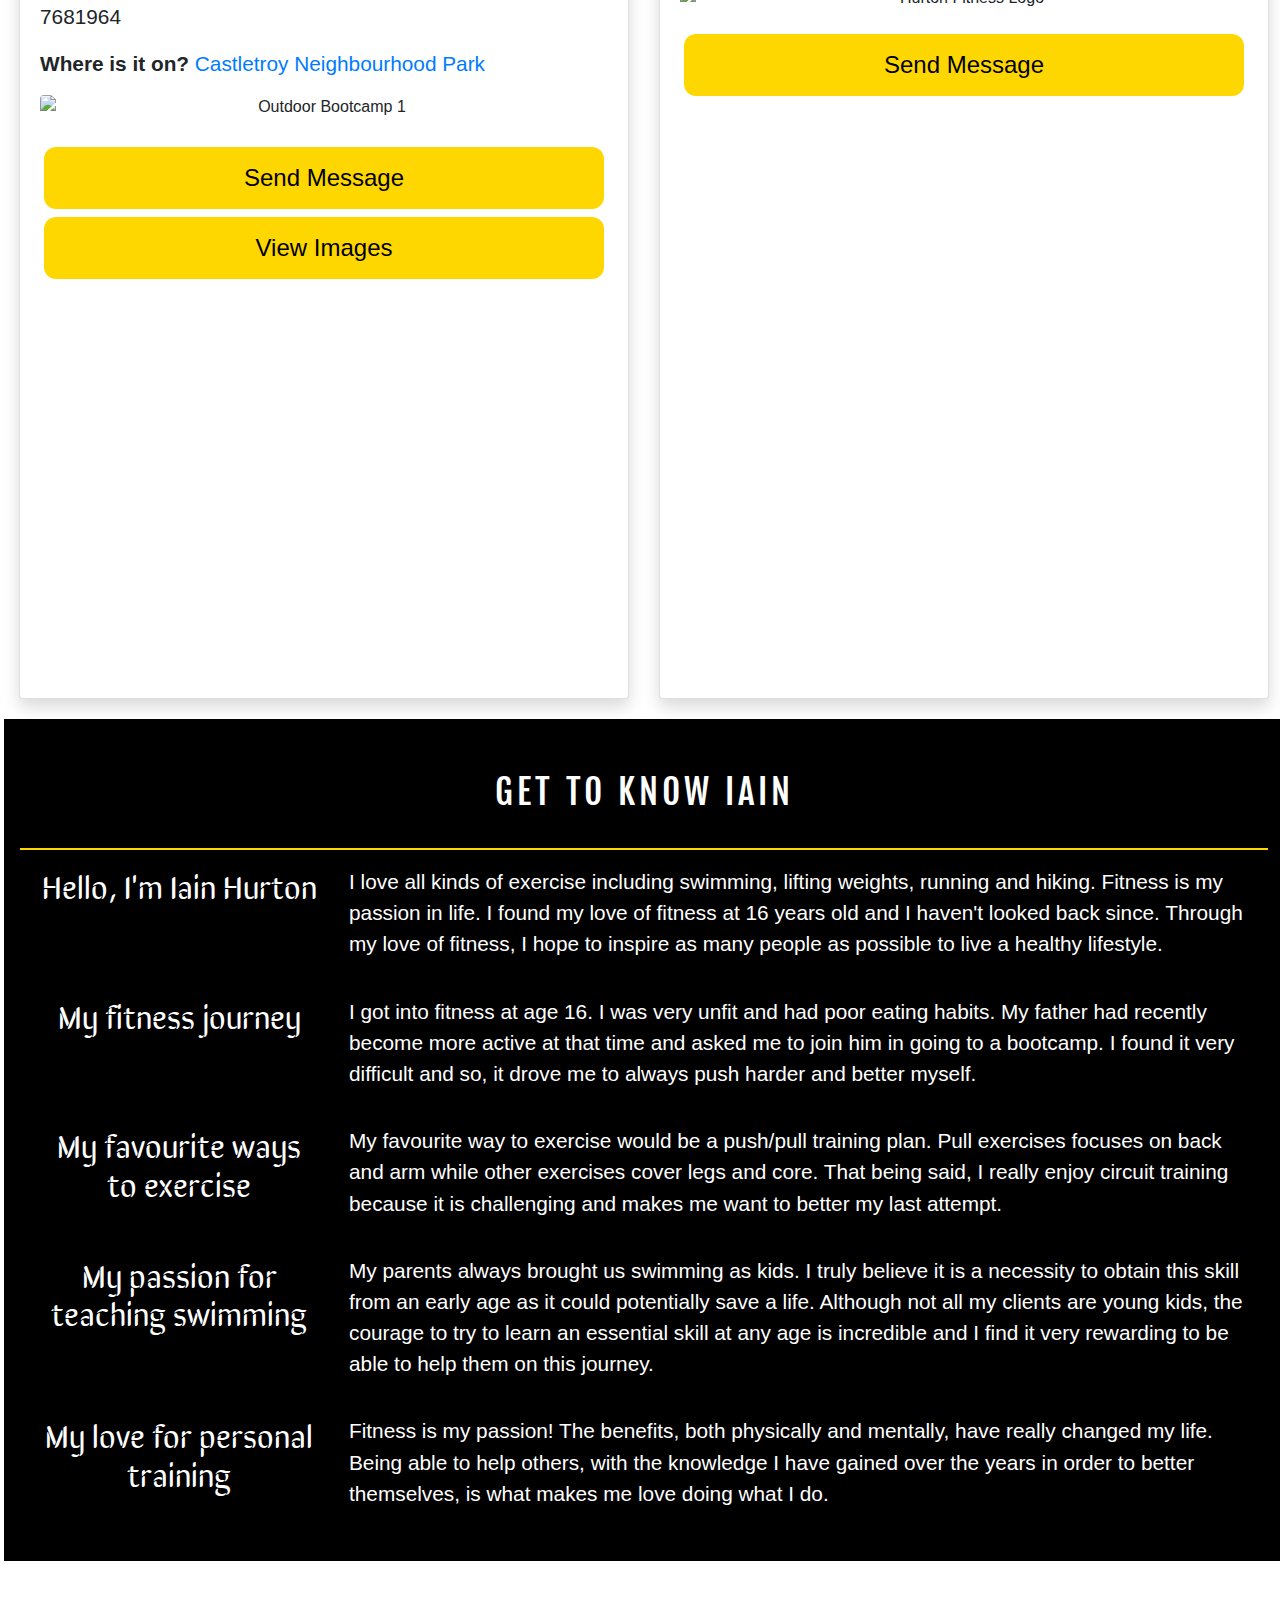
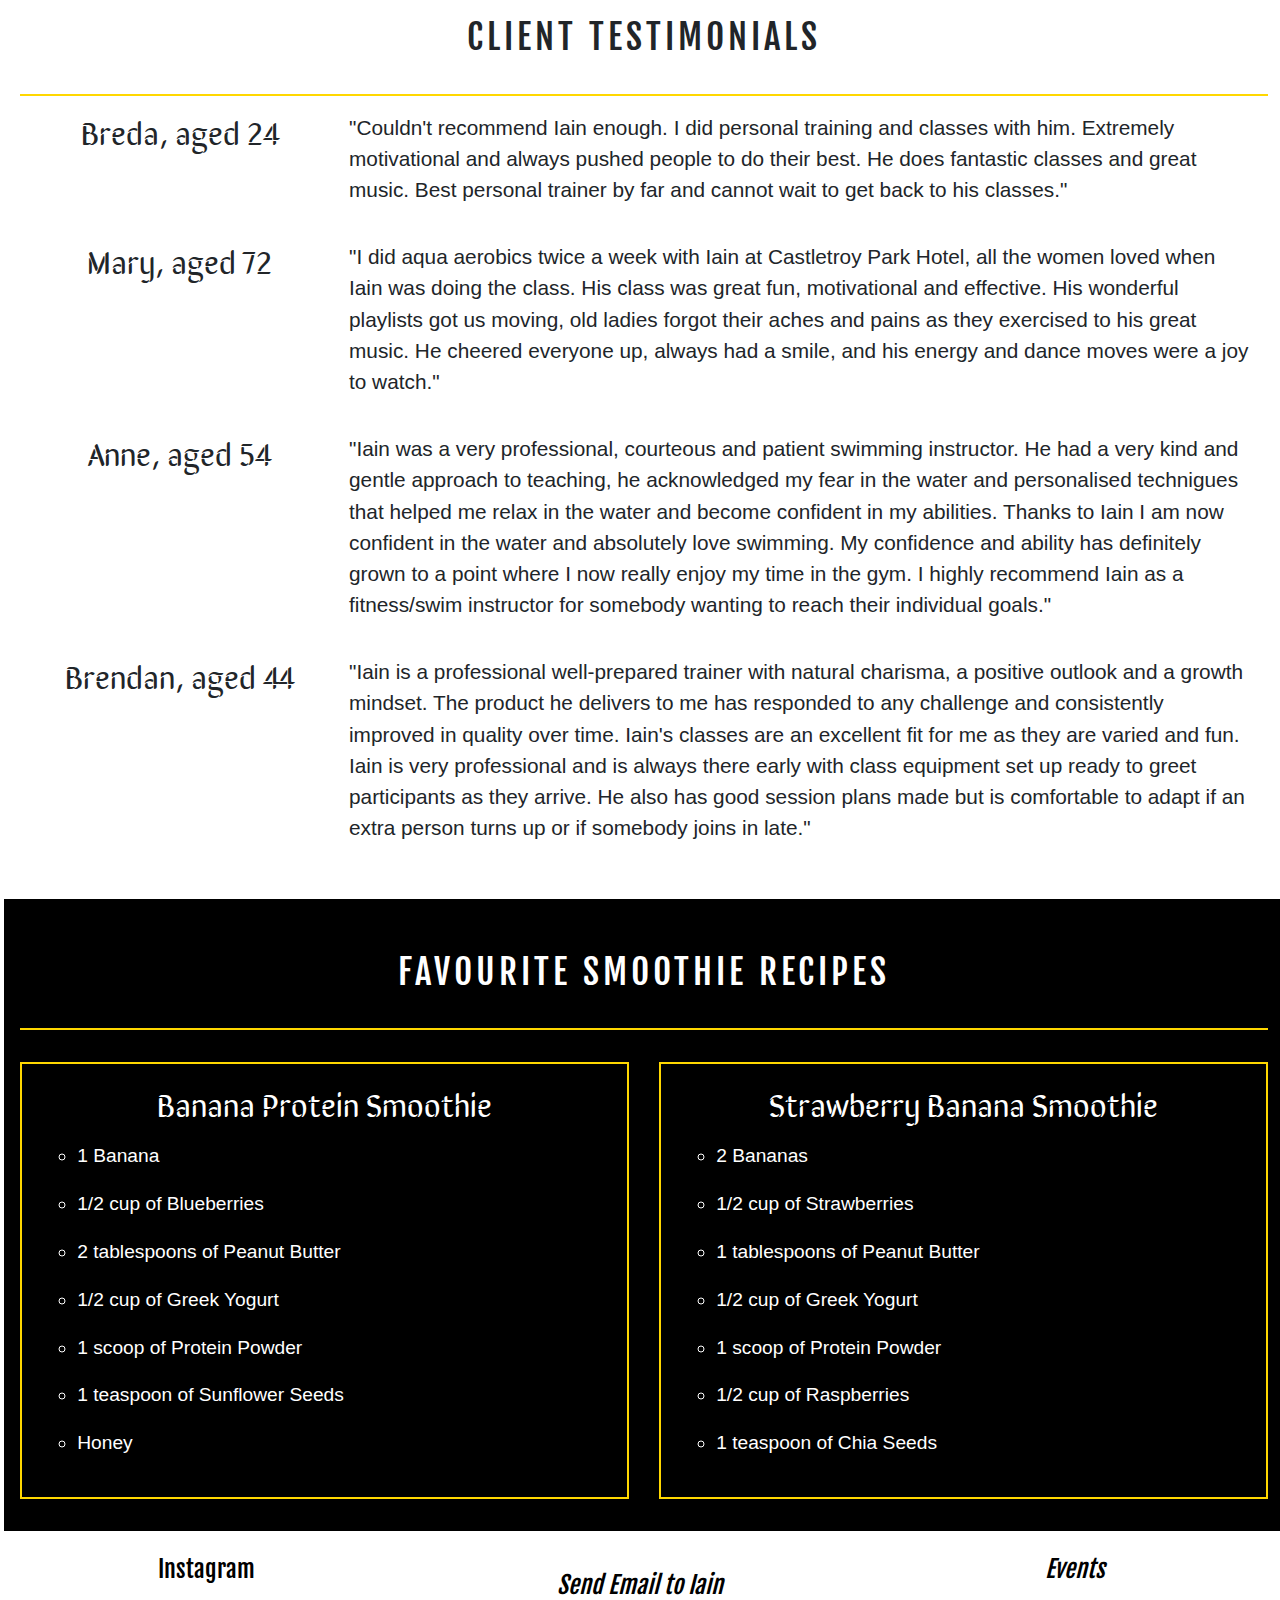
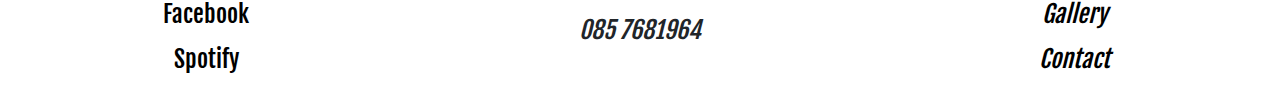
==== commit 73409aac: "Updated contact section and footer" ====
--- a/index.html
+++ b/index.html
@@ -103,7 +103,7 @@
                     <p>A one-on-one personal training session can be scheduled for a time that suits you. Individual training is tailored to your goals, body type and experience level.</p>
                     <p>Benefit from working out personally with an experienced trainer who will design a program to suit your needs and schedule.</p>
                     <br>
-                    <p><b>How much is it?</b> €50 for a 45 minute personal training session</p>
+                    <p><b>How much is it?</b> €120 for 3 personal training sessions</p>
                     <p><b>How can I pay?</b> Cash or Revolut</p>
                     <p><b>How can I contact Iain?</b> Call or text Iain now on 085 7681964</p>
                     <img src="https://github.com/alandoherty95/hurtonfitness.github.io/blob/master/assets/images/logo-full-color-icon.jpg?raw=true" class="w-100 shadow-1-strong rounded mb-4" alt="Hurton Fitness Logo" title="Hurton Fitness Logo" />
@@ -130,7 +130,7 @@
                 <h3>My fitness journey</h3>
             </div>
             <div class="col-md-9">
-                <p>I got into fitness at age 16. I was very unfit and had poor eating habits. My father had recently become more active at that time and me to join him in going to a bootcamp. I found it very difficult and so, it drove me to always push harder and better myself.</p>
+                <p>I got into fitness at age 16. I was very unfit and had poor eating habits. My father had recently become more active at that time and asked me to join him in going to a bootcamp. I found it very difficult and so, it drove me to always push harder and better myself.</p>
             </div>
         </div>
         <div class="row m-1">
@@ -138,7 +138,7 @@
                 <h3>My favourite ways to exercise</h3>
             </div>
             <div class="col-md-9">
-                <p>My favourite way to exercise would be a push/pull training plan. Push exercises involve working on muscles in the chest, shoulders triceps. Pull would focus on legs and core. That being said, I really enjoy circuit training because it is challenging and makes me want to better my last attempt.</p>
+                <p>My favourite way to exercise would be a push/pull training plan. Pull exercises focuses on back and arm while other exercises cover legs and core. That being said, I really enjoy circuit training because it is challenging and makes me want to better my last attempt.</p>
             </div>
         </div>
         <div class="row m-1">
@@ -260,8 +260,16 @@
                 </ul>
             </div>
             <div class="col-12 col-md-4 my-3">
-                <h6><a href="mailto:iainhurton1997@gmail.com" class="hvr-grow"><i class="far fa-envelope mb-4"></i> Send Email to Iain</a></h6>
-                <h6>&copy; Hurton Fitness 2022</h6>
+                <ul>
+                    <li>
+                        <a href="mailto:iainhurton1997@gmail.com" class="hvr-grow">
+                            <h6><i class="far fa-envelope"> Send Email to Iain</i></h6>
+                        </a>
+                    </li>
+                    <li>
+                        <h6><i class="fas fa-phone"> 085 7681964</i></h6>
+                    </li>
+                </ul>
             </div>
             <div class="col-12 col-md-4">
                 <ul>
--- a/assets/css/style.css
+++ b/assets/css/style.css
@@ -86,6 +86,34 @@
 .event-section .card-body {
     min-height: 82em;
 }
+
+/*-- inspiration from https: //www.w3schools.com/css/css_rwd_mediaqueries.asp --*/
+@media only screen and (max-width: 600px) {
+    h1 {
+        font-size: 30px;
+    }
+
+    h2 {
+        font-size: 28px;
+    }
+
+    h3 {
+        font-size: 26px;
+    }
+
+    h4 {
+        font-size: 24px;
+    }
+
+    h5 {
+        font-size: 24px;
+    }
+
+    h6 {
+        font-size: 22px;
+    }
+}
+
 
 /*-- inspiration from https://getbootstrap.com/docs/4.0/components/navbar/ --*/
 .navbar-toggler-icon {
@@ -285,7 +313,11 @@
     text-transform: none;
     color: #000000;
     text-decoration: none;
-    margin: 4em;
+    margin: 1em;
+}
+
+.contact-section .card-body {
+    min-height: 20em;
 }
 
 /*----------- 3 reasons for exercising -*/
@@ -382,17 +414,6 @@
     text-decoration: none;
 }
 
-#footer-pages {
-    font-size: 1em;
-    padding: 0.25em;
-    text-decoration: none;
-    list-style: none;
-}
-
-#footer-pages li a:visited {
-    text-decoration: none;
-}
-
 .col-sm-4 {
     text-decoration: none;
     text-align: center;
